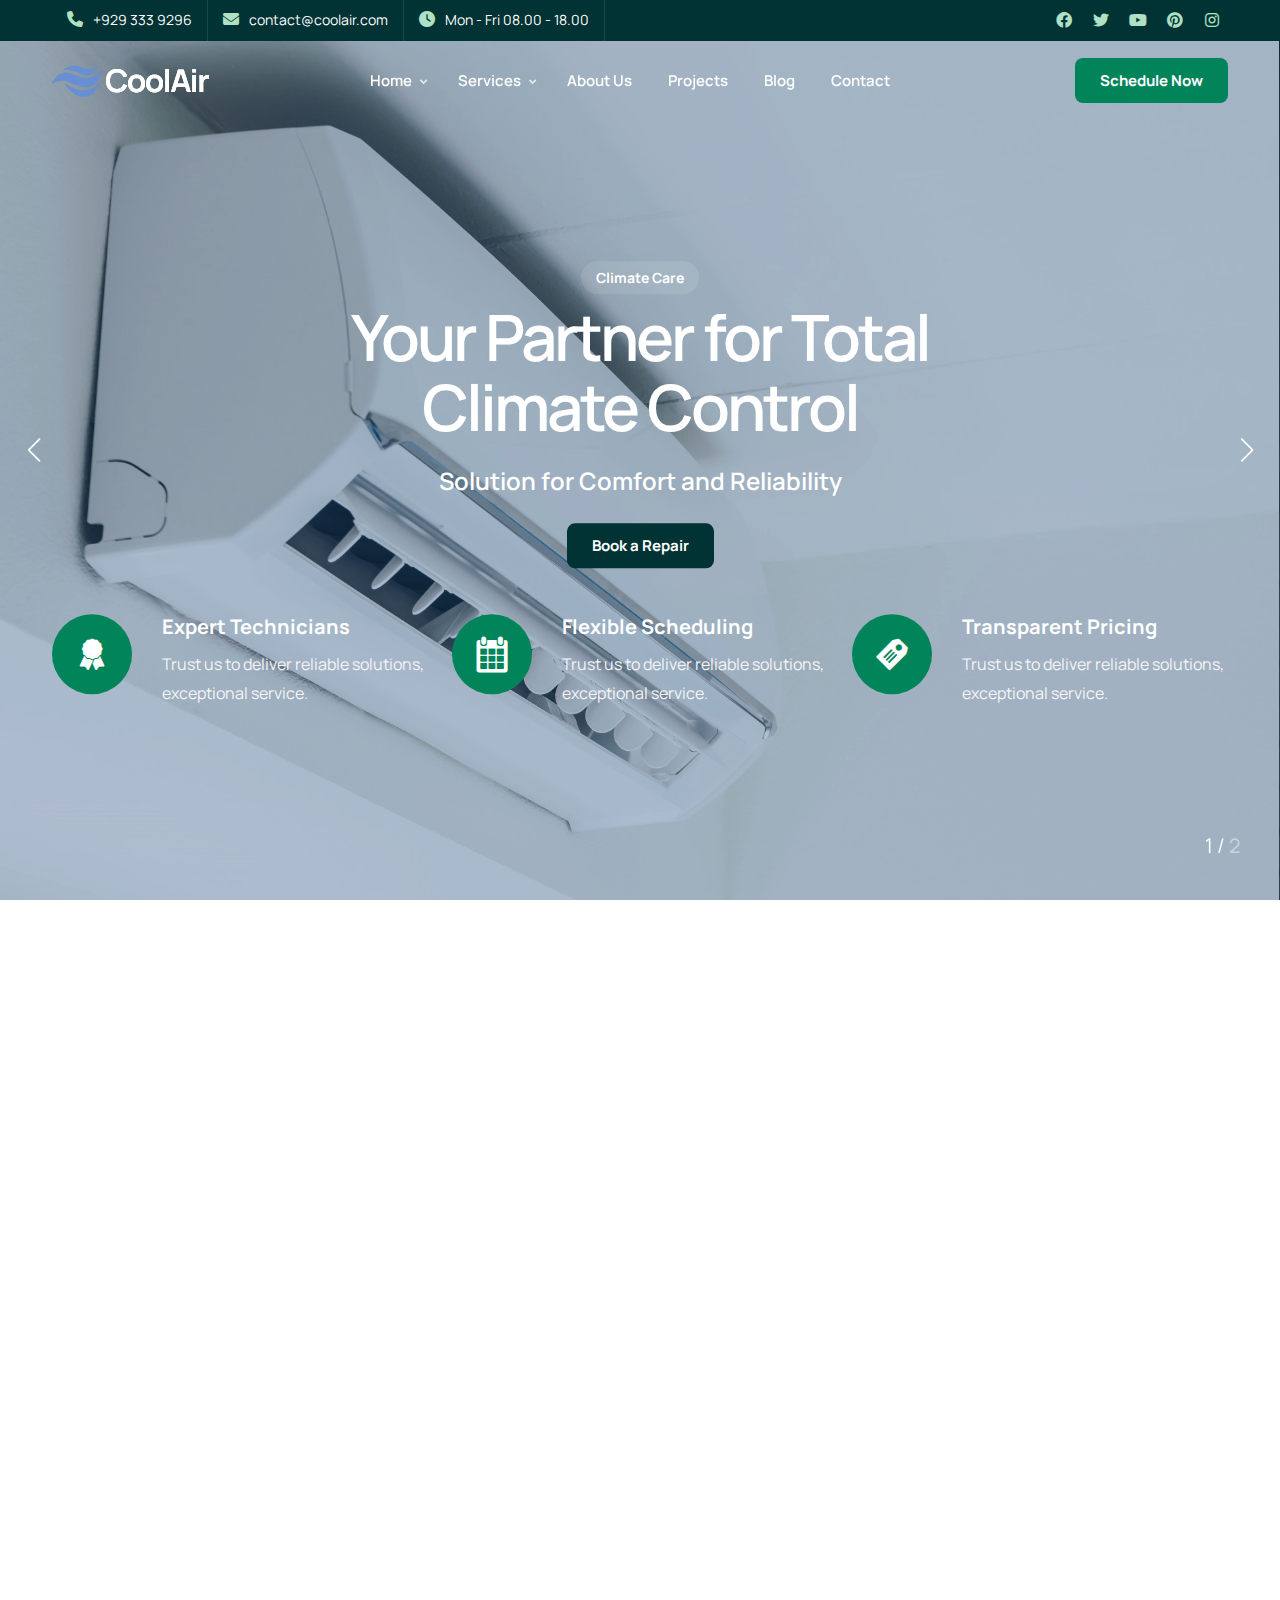
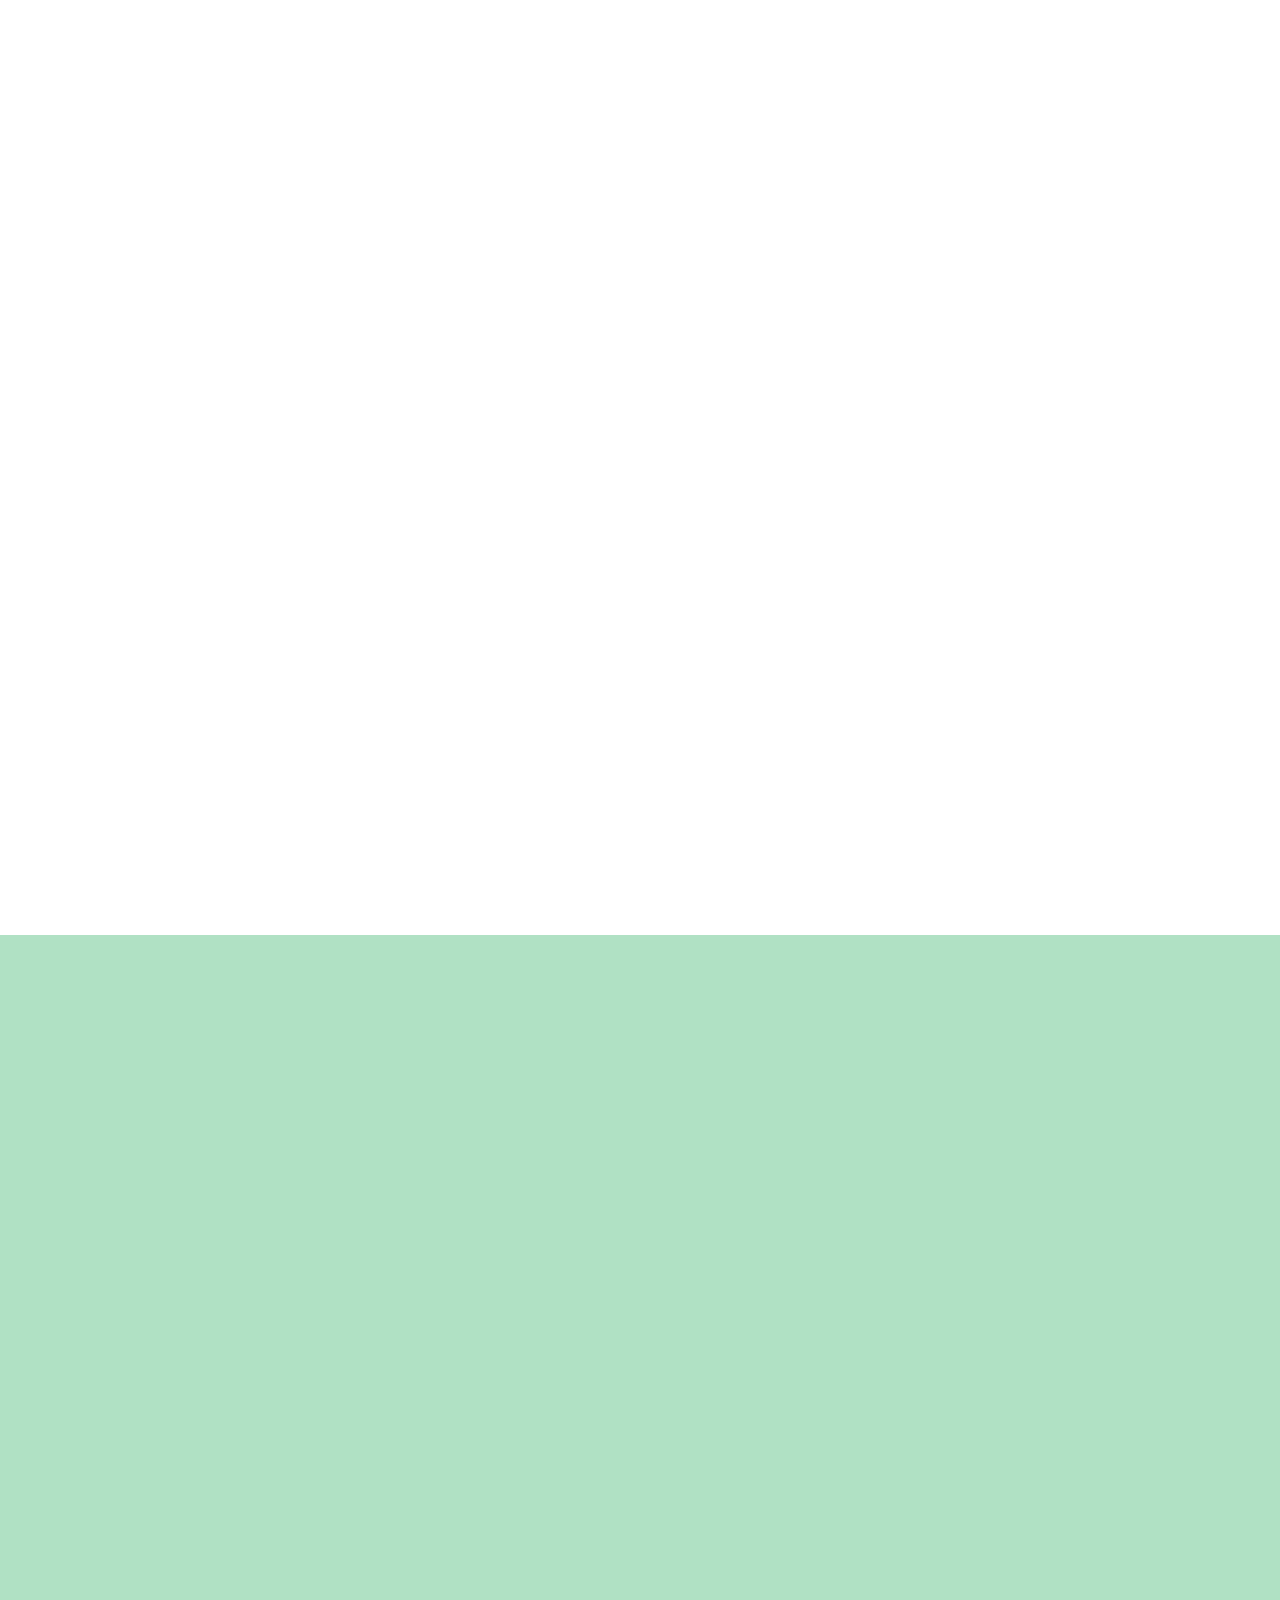
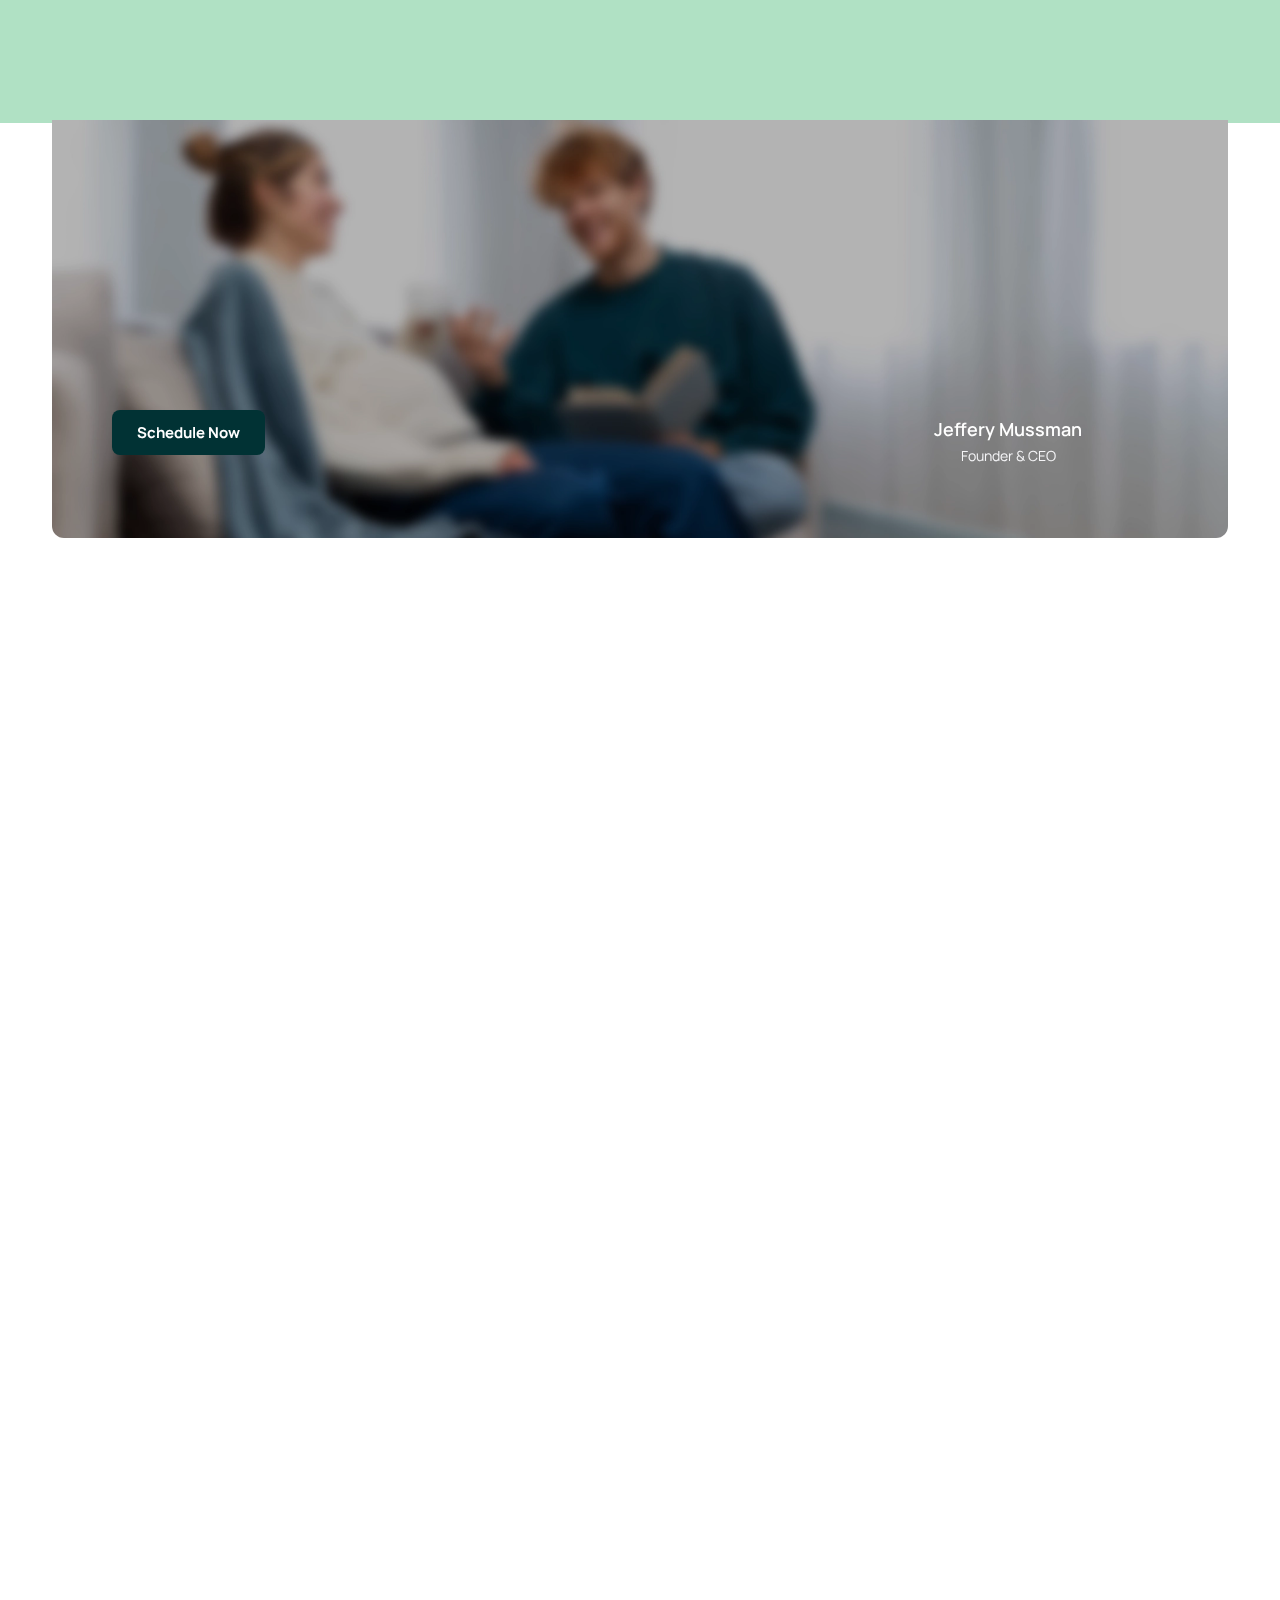
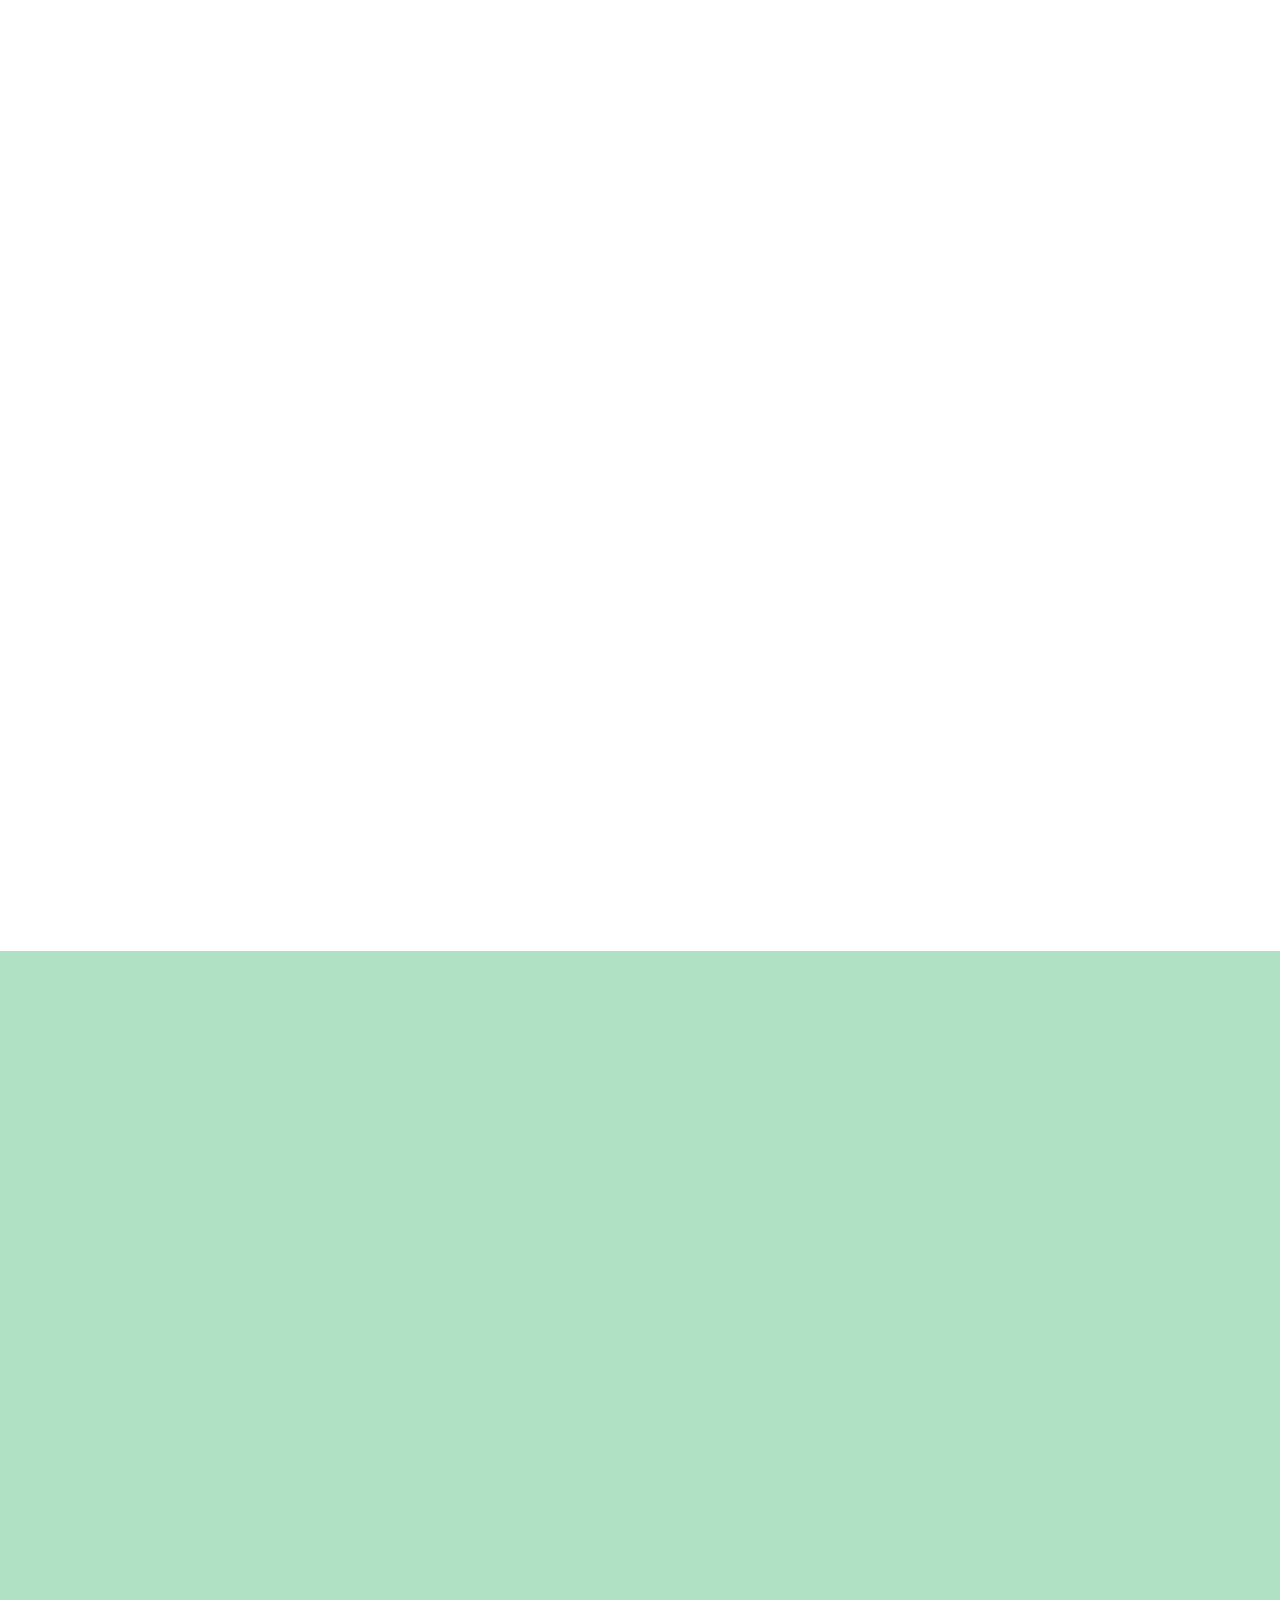
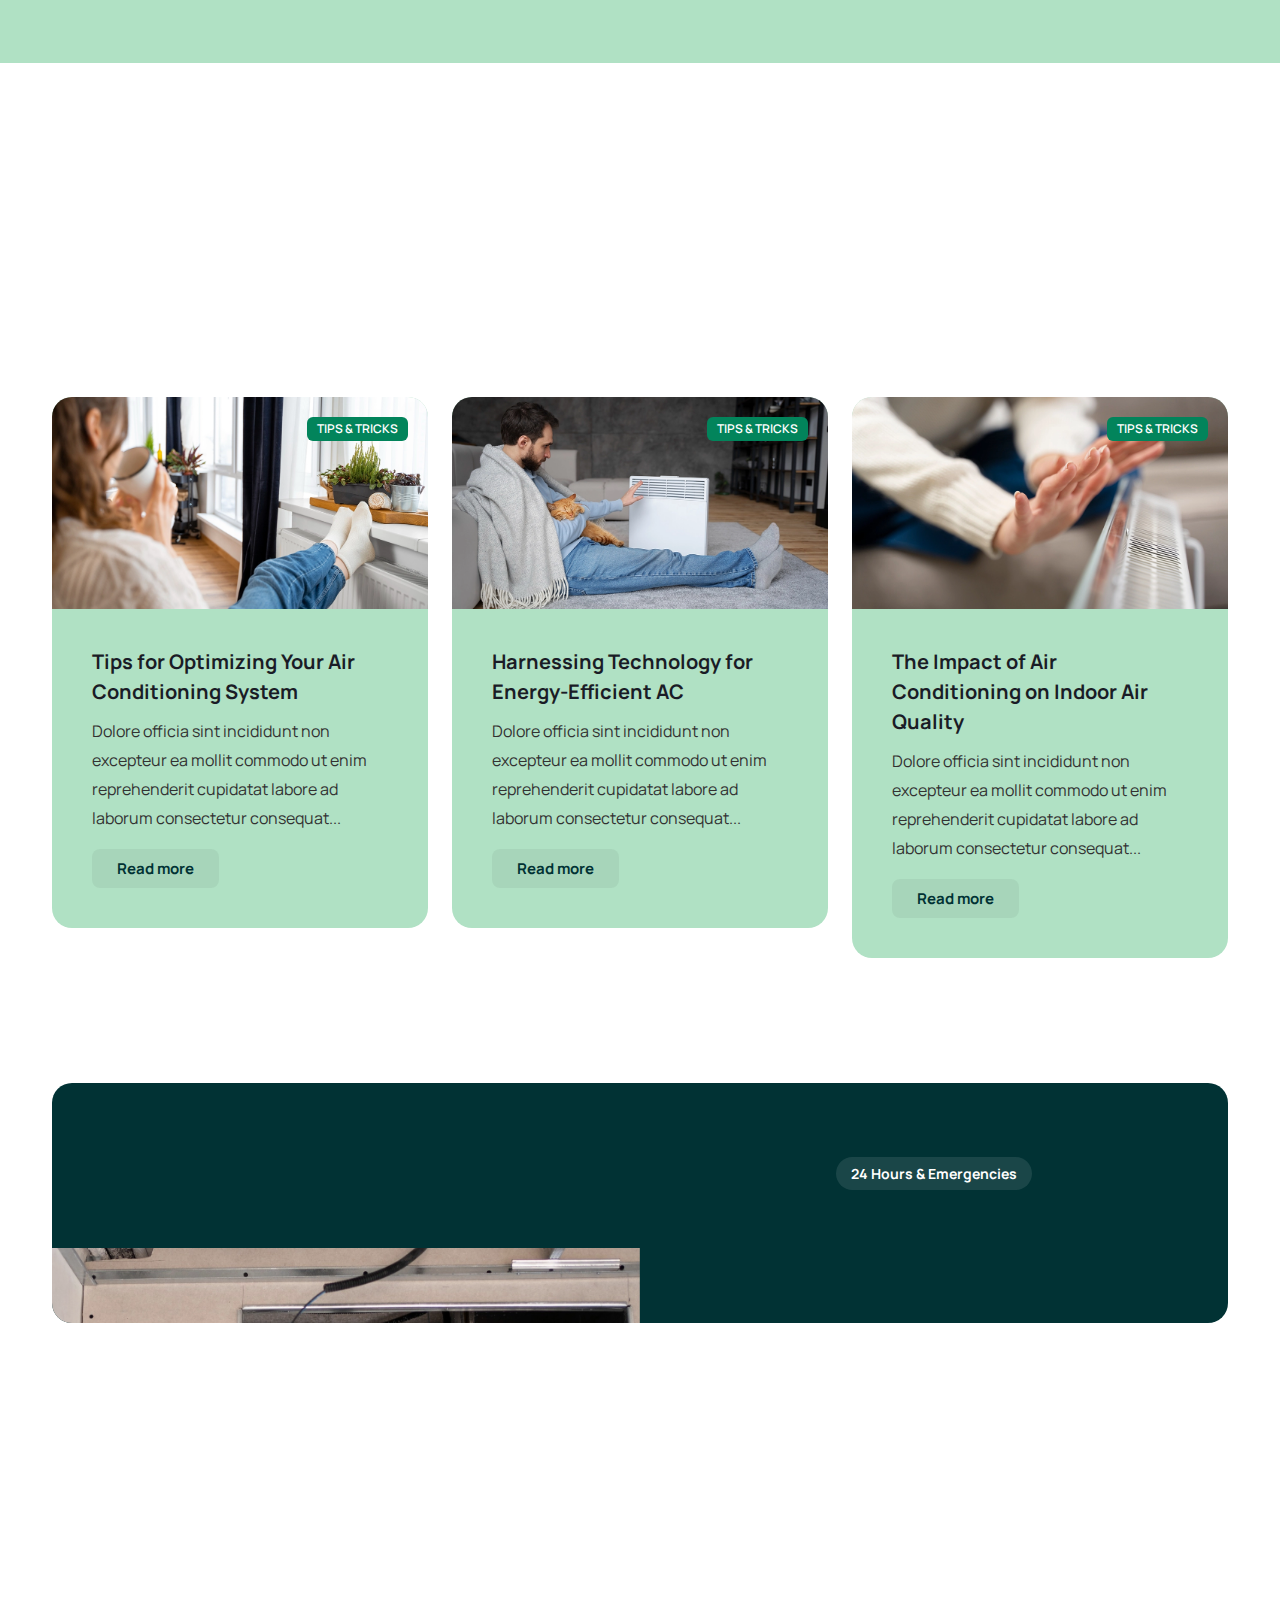
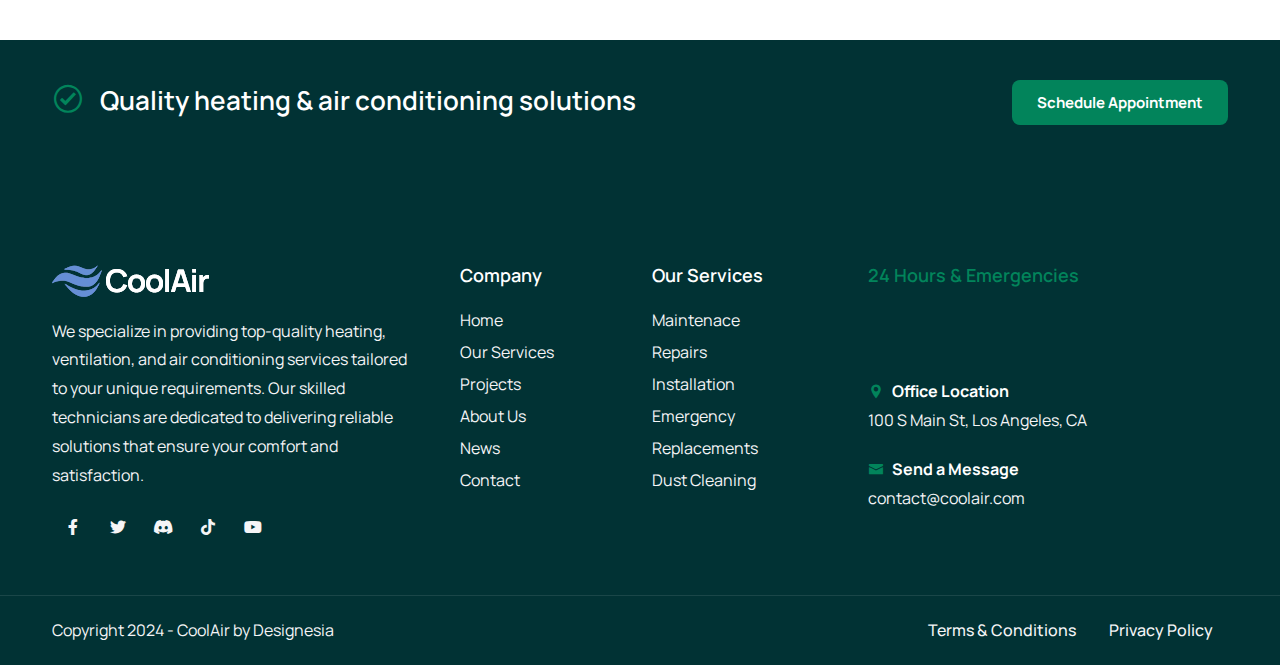
==== App/index.html @ 8ffdbf8f "updated Color-scheme" ====
<!DOCTYPE html>
<html lang="en">

<head>
    <title>CoolAir — Air Conditioner & HVAC Repair Website Template</title>
    <link rel="icon" href="images/icon.png" type="image/gif" sizes="16x16">
    <meta content="text/html;charset=utf-8" http-equiv="Content-Type">
    <meta content="width=device-width, initial-scale=1.0" name="viewport" >
    <meta content="CoolAir — Air Conditioner & HVAC Repair Website Template" name="description" >
    <meta content="" name="keywords" >
    <meta content="" name="author" >
    <!-- CSS Files
    ================================================== -->
    <link href="css/bootstrap.min.css" rel="stylesheet" type="text/css" id="bootstrap">
    <link href="css/plugins.css" rel="stylesheet" type="text/css" >
    <link href="css/swiper.css" rel="stylesheet" type="text/css" >
    <link href="css/style.css" rel="stylesheet" type="text/css" >
    <link href="css/coloring.css" rel="stylesheet" type="text/css" >
    <!-- color scheme -->
    <link id="colors" href="css/colors/scheme-01.css" rel="stylesheet" type="text/css" >

</head>

<body>
    <div id="wrapper">
        <!-- page preloader begin -->
        <div id="de-loader"></div>
        <!-- page preloader close -->

        <!-- header begin -->
        <header class="transparent scroll-light has-topbar">
            <div id="topbar">
                <div class="container">
                    <div class="topbar-left xs-hide">
                        <div class="topbar-widget"><a href="#"><i class="fa fa-phone"></i>+929 333 9296</a></div>
                        <div class="topbar-widget"><a href="#"><i class="fa fa-envelope"></i>contact@coolair.com</a></div>
                        <div class="topbar-widget"><a href="#"><i class="fa fa-clock-o"></i>Mon - Fri 08.00 - 18.00</a></div>
                    </div>
                
                    <div class="topbar-right">
                        <div class="social-icons">
                            <a href="#"><i class="fa-brands fa-facebook fa-lg"></i></a>
                            <a href="#"><i class="fa-brands fa-twitter fa-lg"></i></a>
                            <a href="#"><i class="fa-brands fa-youtube fa-lg"></i></a>
                            <a href="#"><i class="fa-brands fa-pinterest fa-lg"></i></a>
                            <a href="#"><i class="fa-brands fa-instagram fa-lg"></i></a>
                        </div>
                    </div>  
                    <div class="clearfix"></div>
                </div>
            </div>
            <div class="container">
                <div class="row">
                    <div class="col-md-12">
                        <div class="de-flex sm-pt10">
                            <div class="de-flex-col">
                                <!-- logo begin -->
                                <div id="logo">
                                    <a href="index.html">
                                        <img class="logo-main" src="images/logo.webp" alt="" >
                                        <img class="logo-scroll" src="images/logo-black.webp" alt="" >
                                        <img class="logo-mobile" src="images/logo.webp" alt="" >
                                    </a>
                                </div>
                                <!-- logo close -->
                            </div>
                            <div class="de-flex-col header-col-mid">
                                <ul id="mainmenu">
                                    <li><a class="menu-item" href="index.html">Home</a>
                                        <ul>
                                            <li><a class="menu-item" href="index.html">Homepage One</a></li>
                                            <li><a class="menu-item" href="homepage-2.html">Homepage Two</a></li>
                                            <li><a class="menu-item" href="homepage-3.html">Homepage Three</a></li>
                                            <li><a class="menu-item" href="homepage-4.html">Homepage Four</a></li>
                                        </ul>
                                    </li>
                                    <li><a class="menu-item" href="#">Services</a>
                                        <ul>
                                            <li><a class="menu-item" href="installation.html">Installation</a></li>
                                            <li><a class="menu-item" href="repair.html">Repair</a></li>
                                            <li><a class="menu-item" href="maintenance.html">Maintenance</a></li>
                                        </ul>
                                    </li>
                                    <li><a class="menu-item" href="about.html">About Us</a></li>
                                    <li><a class="menu-item" href="projects.html">Projects</a></li>
                                    <li><a class="menu-item" href="blog.html">Blog</a></li>
                                    <li><a class="menu-item" href="contact.html">Contact</a></li>
                                </ul>
                            </div>
                            <div class="de-flex-col">
                                <div class="menu_side_area">          
                                    <a href="contact.html" class="btn-main bg-color-2">Schedule Now</a>
                                    <span id="menu-btn"></span>
                                </div>
                            </div>
                        </div>
                    </div>
                </div>
            </div>
        </header>
        <!-- header close -->
        <!-- content begin -->
        <div class="no-bottom no-top" id="content">

            <div id="top"></div>

            <section class="section-dark text-light no-top no-bottom position-relative overflow-hidden z-1000">
                <div class="v-center">
                    <div class="swiper">
                      <!-- Additional required wrapper -->
                      <div class="swiper-wrapper">
                        <!-- Slides -->
                        <div class="swiper-slide">
                            <div class="swiper-inner" data-bgimage="url(images/slider/1.webp)">
                                <div class="sw-caption">
                                    <div class="container">
                                        <div class="row gx-5 align-items-center">

                                            <div class="spacer-double"></div>

                                            <div class="col-lg-8 offset-lg-2 text-center">     
                                                <div class="spacer-single"></div>
                                                <div class="sw-text-wrapper">
                                                    <div class="subtitle s2 mb-2">Climate Care</div>
                                                    <h2 class="slider-title mb-3">Your Partner for Total Climate Control</h2>
                                                    <h3 class="slider-teaser mb-3">Solution for Comfort and Reliability</h3>
                                                    <div class="spacer-10"></div>
                                                    <a class="btn-main mb10 mb-3" href="contact.html">Book a Repair</a>
                                                </div>
                                            </div>

                                            <div class="spacer-single"></div>
                                        </div>

                                        <div class="row g-4 slider-extra sm-hide">
                                            <div class="col-lg-4 col-md-6 mb-sm-30">
                                                <div class="f-box f-icon-left f-icon-rounded">
                                                    <i class="bg-color-2 text-white icofont-badge circle"></i>
                                                    <div class="fb-text">
                                                        <h4>Expert Technicians</h4>
                                                        <p>Trust us to deliver reliable solutions, exceptional service.</p>
                                                    </div>
                                                </div>
                                            </div>
                                            
                                            <div class="col-lg-4 col-md-6 mb-sm-30">
                                                <div class="f-box f-icon-left f-icon-rounded">
                                                    <i class="bg-color-2 text-white icofont-ui-calendar circle"></i>
                                                    <div class="fb-text">
                                                        <h4>Flexible Scheduling</h4>
                                                        <p>Trust us to deliver reliable solutions, exceptional service.</p>
                                                    </div>
                                                </div>
                                            </div>
                                            
                                            <div class="col-lg-4 col-md-6 mb-sm-30">
                                                <div class="f-box f-icon-left f-icon-rounded">
                                                    <i class="bg-color-2 text-white icofont-price circle"></i>
                                                    <div class="fb-text">
                                                        <h4>Transparent Pricing</h4>
                                                        <p>Trust us to deliver reliable solutions, exceptional service.</p>
                                                    </div>
                                                </div>
                                            </div>
                                        </div>
                                    </div>
                                </div>
                                <div class="sw-overlay"></div>
                            </div>
                        </div>
                        <!-- Slides -->

                        <!-- Slides -->
                        <div class="swiper-slide">
                            <div class="swiper-inner" data-bgimage="url(images/slider/2.webp)">
                                <div class="sw-caption">
                                    <div class="container">
                                        <div class="row gx-5 align-items-center">

                                            <div class="spacer-double"></div>

                                            <div class="col-lg-8 offset-lg-2 text-center">     
                                                <div class="spacer-single"></div>
                                                <div class="sw-text-wrapper">
                                                    <div class="subtitle s2 mb-2">Pure Comfort</div>
                                                    <h2 class="slider-title mb-3">Making Every Season Feel Just Right</h2>
                                                    <h3 class="slider-teaser mb-3">Solution for Comfort and Reliability</h3>
                                                    <div class="spacer-10"></div>
                                                    <a class="btn-main mb10 mb-3" href="contact.html">Book a Repair</a>
                                                </div>
                                            </div>

                                            <div class="spacer-single"></div>
                                        </div>

                                        <div class="row g-4 slider-extra sm-hide">
                                            <div class="col-lg-4 col-md-6 mb-sm-30">
                                                <div class="f-box f-icon-left f-icon-rounded">
                                                    <i class="bg-color-2 text-white icofont-badge circle"></i>
                                                    <div class="fb-text">
                                                        <h4>Expert Technicians</h4>
                                                        <p>Trust us to deliver reliable solutions, exceptional service.</p>
                                                    </div>
                                                </div>
                                            </div>
                                            
                                            <div class="col-lg-4 col-md-6 mb-sm-30">
                                                <div class="f-box f-icon-left f-icon-rounded">
                                                    <i class="bg-color-2 text-white icofont-ui-calendar circle"></i>
                                                    <div class="fb-text">
                                                        <h4>Flexible Scheduling</h4>
                                                        <p>Trust us to deliver reliable solutions, exceptional service.</p>
                                                    </div>
                                                </div>
                                            </div>
                                            
                                            <div class="col-lg-4 col-md-6 mb-sm-30">
                                                <div class="f-box f-icon-left f-icon-rounded">
                                                    <i class="bg-color-2 text-white icofont-price circle"></i>
                                                    <div class="fb-text">
                                                        <h4>Transparent Pricing</h4>
                                                        <p>Trust us to deliver reliable solutions, exceptional service.</p>
                                                    </div>
                                                </div>
                                            </div>
                                        </div>

                                    </div>
                                </div>
                                <div class="sw-overlay s2"></div>
                            </div>
                        </div>
                        <!-- Slides -->
                        

                      </div>
                      <!-- If we need pagination -->
                      <div class="swiper-pagination"></div>

                      <!-- If we need navigation buttons -->
                      <div class="swiper-button-prev"></div>
                      <div class="swiper-button-next"></div>

                      <!-- If we need scrollbar -->
                      <div class="swiper-scrollbar"></div>
                    </div>
                </div>
            </section>

            <section class="pt50">
                <div class="container">
                    <div class="row align-items-center">
                        <div class="col-lg-6">
                            <img src="images/misc/handy-man.webp" class="img-fluid wow scaleIn" alt="">
                        </div>
                        <div class="col-lg-5 offset-lg-1">
                            <div class="subtitle wow fadeInUp mb-3">Welcome</div>
                            <h2 class="wow fadeInUp">Air Conditioning and Heating Specialists</h2>
                            <p class="wow fadeInUp">Eu cupidatat sit dolore enim consequat veniam adipisicing et quis ut in eiusmod consectetur dolore qui aliqua sunt culpa ad qui mollit et irure nisi laborum commodo minim commodo occaecat ut sint dolor mollit culpa excepteur magna pariatur.</p>
                            <div class="spacer-10"></div>
                            <a class="btn-main wow fadeInUp" href="about.html">About Company</a>
                        </div>
                    </div>

                    <div class="spacer-double"></div>

                    <div class="row gx-5">
                        <div class="col-lg-2 col-6">
                            <img src="images/awards/1.webp" class="p-2 img-fluid wow scaleIn" data-wow-delay=".0s" alt="">
                        </div>

                        <div class="col-lg-2 col-6">
                            <img src="images/awards/2.webp" class="p-2 img-fluid wow scaleIn" data-wow-delay=".2s" alt="">
                        </div>

                        <div class="col-lg-2 col-6">
                            <img src="images/awards/3.webp" class="p-2 img-fluid wow scaleIn" data-wow-delay=".4s" alt="">
                        </div>

                        <div class="col-lg-2 col-6">
                            <img src="images/awards/4.webp" class="p-2 img-fluid wow scaleIn" data-wow-delay=".6s" alt="">
                        </div>

                        <div class="col-lg-2 col-6">
                            <img src="images/awards/5.webp" class="p-2 img-fluid wow scaleIn" data-wow-delay=".8s" alt="">
                        </div>

                        <div class="col-lg-2 col-6">
                            <img src="images/awards/6.webp" class="p-2 img-fluid wow scaleIn" data-wow-delay="1s" alt="">
                        </div>
                    </div>
                </div>
            </section>

            <section class="no-top">
                <div class="container">
                    <div class="row g-4">
                        <div class="row">
                            <div class="col-lg-6 offset-lg-3 text-center">
                                <div class="subtitle bg-color-3 wow fadeInUp mb-3">Complete Solutions</div>
                                <h2 class="wow fadeInUp" data-wow-delay=".2s">Our Services</h2>
                                <p class="lead wow fadeInUp">Qui culpa qui consequat officia cillum quis irure aliquip ut dolore sit eu culpa ut irure nisi occaecat dolore adipisicing do pariatur.</p>
                            </div>
                        </div>
                        
                        <div class="col-lg-4 col-md-6 wow fadeInRight" data-wow-delay="0s">
                            <div class="rounded-20px overflow-hidden">
                                <div class="relative">
                                    <img src="images/svg/air-conditioner-svgrepo-com.svg" class="w-70px mb20 top-30px start-30px p-2 bg-color-3 rounded-10px absolute" alt="">
                                    <img src="images/misc/services-1.webp" class="img-fluid" alt="">
                                </div>
                                <div class="padding40 bg-color-3">
                                    <h4>Installation</h4>
                                    <p class="no-bottom">Trust us to deliver reliable solutions, exceptional service, and peace of mind for all your HVAC needs. </p>
                                    <div class="spacer-20"></div>
                                    <a class="btn-main btn-light-trans" href="installation.html">Read more</a>
                                </div>
                            </div>
                        </div>

                        <div class="col-lg-4 col-md-6 wow fadeInRight" data-wow-delay=".2s">
                            <div class="rounded-20px overflow-hidden">
                                <div class="relative">
                                    <img src="images/svg/wrench-line-svgrepo-com.svg" class="w-70px mb20 top-30px start-30px p-2 bg-color-2 rounded-10px absolute" alt="">
                                    <img src="images/misc/services-2.webp" class="img-fluid" alt="">
                                </div>
                                <div class="padding40 bg-color-2 text-light">                                
                                    <h4>Repair</h4>
                                    <p class="no-bottom">Trust us to deliver reliable solutions, exceptional service, and peace of mind for all your HVAC needs. </p>
                                    <div class="spacer-20"></div>
                                    <a class="btn-main btn-dark-trans" href="repair.html">Read more</a>
                                </div>
                            </div>
                        </div>

                        <div class="col-lg-4 col-md-6 wow fadeInRight" data-wow-delay=".4s">
                            <div class="rounded-20px overflow-hidden">
                                <div class="relative">
                                    <img src="images/svg/completed-order-svgrepo-com.svg" class="w-70px mb20 top-30px start-30px p-2 bg-color rounded-10px absolute" alt="">
                                    <img src="images/misc/services-3.webp" class="img-fluid" alt="">
                                </div>
                                <div class="padding40 bg-color text-light">                                
                                    <h4>Maintenance</h4>
                                    <p class="no-bottom">Trust us to deliver reliable solutions, exceptional service, and peace of mind for all your HVAC needs. </p>
                                    <div class="spacer-20"></div>
                                    <a class="btn-main btn-dark-trans" href="maintenance.html">Read more</a>
                                </div>
                            </div>
                            
                        </div>

                    </div>
                </div>
            </section>

            <section class="bg-color-3">
                <div class="container">
                    <div class="row">
                        <div class="col-lg-6 offset-lg-3 text-center">
                            <div class="subtitle bg-color-2 text-white wow fadeInUp mb-3">Top 6 Reasons</div>
                            <h2 class="wow fadeInUp" data-wow-delay=".2s">Why Choose Us</h2>
                            <p class="lead wow fadeInUp">Qui culpa qui consequat officia cillum quis irure aliquip ut dolore sit eu culpa ut irure nisi occaecat dolore adipisicing do pariatur.</p>
                            <div class="spacer-single"></div>
                        </div>
                    </div>
                    <div class="row g-4">
                        <div class="col-lg-4 col-md-6 wow fadeInUp" data-wow-delay=".0s">
                            <div>
                                <i class="bg-color text-light fs-48 p-2 absolute id-color icon_check rounded-10px"></i>
                                <div class="pl-80">
                                    <h4>Expert Technicians</h4>
                                    <p class="mb-0">Trust us to deliver reliable solutions and exceptional service, and peace of mind for your HVAC needs.</p>
                                </div>
                            </div>
                        </div>
                        
                        <div class="col-lg-4 col-md-6 wow fadeInUp" data-wow-delay=".2s">
                            <div>
                                <i class="bg-color text-light fs-48 p-2 absolute id-color icon_check rounded-10px"></i>
                                <div class="pl-80">
                                    <h4>Flexible Scheduling</h4>
                                    <p class="mb-0">Trust us to deliver reliable solutions and exceptional service, and peace of mind for your HVAC needs.</p>
                                </div>
                            </div>
                        </div>
                        
                        <div class="col-lg-4 col-md-6 wow fadeInUp" data-wow-delay=".4s">
                            <div>
                                <i class="bg-color text-light fs-48 p-2 absolute id-color icon_check rounded-10px"></i>
                                <div class="pl-80">
                                    <h4>Transparent Pricing</h4>
                                    <p class="mb-0">Trust us to deliver reliable solutions and exceptional service, and peace of mind for your HVAC needs.</p>
                                </div>
                            </div>
                        </div>
                        
                        <div class="col-lg-4 col-md-6 wow fadeInUp" data-wow-delay=".6s">
                            <div>
                                <i class="bg-color-2 text-light fs-48 p-2 absolute id-color icon_check rounded-10px"></i>
                                <div class="pl-80">
                                    <h4>Quality Parts</h4>
                                    <p class="mb-0">Trust us to deliver reliable solutions and exceptional service, and peace of mind for your HVAC needs.</p>
                                </div>
                            </div>
                        </div>
                        
                        <div class="col-lg-4 col-md-6 wow fadeInUp" data-wow-delay=".8s">
                            <div>
                                <i class="bg-color-2 text-light fs-48 p-2 absolute id-color icon_check rounded-10px"></i>
                                <div class="pl-80">
                                    <h4>Emergency Services</h4>
                                    <p class="mb-0">Trust us to deliver reliable solutions and exceptional service, and peace of mind for your HVAC needs.</p>
                                </div>
                            </div>
                        </div>
                        
                        <div class="col-lg-4 col-md-6 wow fadeInUp" data-wow-delay="1s">
                            <div>
                                <i class="bg-color-2 text-light fs-48 p-2 absolute id-color icon_check rounded-10px"></i>
                                <div class="pl-80">
                                    <h4>Satisfaction Guarantee</h4>
                                    <p class="mb-0">Trust us to deliver reliable solutions and exceptional service, and peace of mind for your HVAC needs.</p>
                                </div>
                            </div>
                        </div>

                        <div class="spacer-double"></div>
                    </div>
                </div>
            </section>

            <section class="no-top mt-100">
                <div class="container">
                    <div class="row">
                        <div class="col-lg-12">
                            <div class="padding60 rounded-1 sm-padding40 overflow-hidden position-relative jarallax text-light">
                                <img src="images/background/9.webp" class="jarallax-img" alt="">
                                <div class="row align-items-center g-4 gx-5 relative z-index-1000">
                                    <div class="col-lg-8">
                                        <div class="subtitle s2 wow fadeInUp mb-3">HVAC Specialist</div>
                                        <h2 class="mb20 wow fadeInUp" data-wow-delay=".2s">We are CoolAir, specialize in providing top-notch heating, ventilation, and air conditioning services tailored to your unique needs.</h2>
                                        <a class="btn-main" href="contact.html">Schedule Now</a>
                                    </div>
                                    <div class="col-lg-4 text-center">
                                        <img src="images/team/1.webp" class="img-fluid rounded-10px wow scaleIn" alt="">
                                        <h5 class="mt-3 mb-0">Jeffery Mussman</h5>
                                        <p class="small mb-2">Founder &amp;  CEO</p>
                                    </div>
                                </div>
                            </div>
                        </div>
                    </div>
                </div>
            </section> 

            <section class="no-top">
                <div class="container">
                    <div class="row">
                        <div class="col-lg-6 offset-lg-3 text-center">
                            <div class="subtitle wow fadeInUp mb-3">Services Process</div>
                            <h2 class="wow fadeInUp" data-wow-delay=".2s">How It Works</h2>
                            <p class="lead wow fadeInUp">Qui culpa qui consequat officia cillum quis irure aliquip ut dolore sit eu culpa ut irure nisi occaecat dolore adipisicing do pariatur.</p>
                            <div class="spacer-single"></div>
                        </div>
                    </div>
                    <div class="col-lg-12">
                        <div class="row g-4 arrow-divider">
                            <div class="col-lg-3 col-6 wow fadeInRight" data-wow-delay=".2s">
                                <div class="de-step-s1 text-light">
                                    <div class="d-number wow fadeInRight" data-wow-delay=".2s">Step 1</div>
                                    <h4>Consultation</h4>
                                </div>
                            </div>
                            <div class="col-lg-3 col-6 wow fadeInRight" data-wow-delay=".6s">
                                <div class="de-step-s1 text-light">
                                    <div class="d-number wow fadeInRight" data-wow-delay=".6s">Step 3</div>
                                    <h4>Agreement</h4>
                                </div>
                            </div>
                            <div class="col-lg-3 col-6 wow fadeInRight" data-wow-delay=".8s">
                                <div class="de-step-s1 text-light">
                                    <div class="d-number wow fadeInRight" data-wow-delay=".8s">Step 3</div>
                                    <h4>Execution</h4>
                                </div>
                            </div>
                            <div class="col-lg-3 col-6 wow fadeInRight" data-wow-delay="1s">
                                <div class="de-step-s1 text-light">
                                    <div class="d-number wow fadeInRight" data-wow-delay="1s">Step 4</div>
                                    <h4>Quality Check</h4>
                                </div>
                            </div>
                        </div>
                    </div>
                </div>
            </section>

            <section class="no-top">
                <div class="container">
                    <div class="row  gx-5 align-items-center">
                        <div class="col-lg-6">
                            <div class="subtitle wow fadeInUp mb-3">Our Specialize</div>
                            <h2 class="wow fadeInUp" data-wow-delay=".2s">From Chilling Challenges to Heating Solutions</h2>
                            <p class="wow fadeInUp">Welcome to CoolAir, your trusted partner for all your HVAC needs. With years of industry experience and a commitment to excellence, we specialize in providing top-quality heating, ventilation, and air conditioning services tailored to your unique requirements. From installation and repair to maintenance and upgrades, our skilled technicians are dedicated to delivering reliable solutions that ensure your comfort and satisfaction.</p>
                        </div>

                        <div class="col-lg-6">
                            <div class="row g-4">
                                <div class="col-6">
                                    <img src="images/misc/9.webp" class="img-fluid rounded-10 mb-4 wow scaleIn" alt="">
                                    <div class="col-12 text-center">
                                        <div class="bg-color text-light px-4 pt30 pb10 rounded-10 wow fadeInLeft">
                                            <div class="de_count">
                                                <h3><span class="timer" data-to="850" data-speed="3000"></span>+</h3>
                                                <h4>Projects Completed</h4>
                                            </div>
                                        </div>
                                    </div>
                                </div>
                                <div class="col-6">
                                    <div class="spacer-double sm-hide"></div>
                                    <div class="col-12 text-center">
                                        <div class="bg-color-3 px-4 pt30 pb10 rounded-10 wow fadeInRight">
                                            <div class="de_count">
                                                <h3><span class="timer" data-to="99" data-speed="3000"></span>%</h3>
                                                <h4>Customer Satisfication</h4>
                                            </div>
                                        </div>
                                    </div>
                                    <img src="images/misc/8.webp" class="img-fluid rounded-10 mt-4 wow scaleIn" alt="">
                                </div>
                            </div>
                        </div>
                        
                    </div>
                </div>
            </section>

            <section class="no-top text-center">
                <div class="container">
                    <div class="row">
                        <div class="col-lg-6 offset-lg-3 text-center">
                            <div class="subtitle wow fadeInUp mb-3">Testimonials</div>
                            <h2 class="wow fadeInUp" data-wow-delay=".2s">Our Happy Customers</h2>
                            <p class="lead wow fadeInUp">Qui culpa qui consequat officia cillum quis irure aliquip ut dolore sit eu culpa ut irure nisi occaecat dolore adipisicing do pariatur.</p>
                            <div class="spacer-single"></div>
                        </div>
                    </div>
                </div>
                <div class="container-fluid">
                    <div class="row">
                        <div class="owl-carousel owl-theme wow fadeInUp" id="testimonial-carousel">
                            <div class="item">
                                <div class="de_testi s2">
                                    <blockquote>
                                        <i class="icofont-quote-left absolute start-30px top-30px id-color-2"></i>
                                        <div class="de_testi_by">
                                            <img class="bg-white p-2 circle" alt="" src="images/testimonial/1.jpg"> <div>Michael S.<span>developer</span></div>
                                        </div>
                                        <p>"Their technicians are always prompt, professional, and knowledgeable. From regular maintenance to emergency repairs, they've got us covered. Highly recommend!""
                                        </p>
                                        <div class="de-rating-ext">
                                            <span class="d-stars">
                                                <i class="fa fa-star"></i>
                                                <i class="fa fa-star"></i>
                                                <i class="fa fa-star"></i>
                                                <i class="fa fa-star"></i>
                                                <i class="fa fa-star"></i>
                                            </span>
                                        </div>
                                    </blockquote>
                                </div>
                            </div>
                            <div class="item">
                                <div class="de_testi s2">
                                    <blockquote>
                                        <i class="icofont-quote-left absolute start-30px top-30px id-color-2"></i>
                                        <div class="de_testi_by">
                                            <img class="bg-white p-2 circle" alt="" src="images/testimonial/2.jpg"> <div>Robert L.<span>developer</span></div>
                                        </div>
                                        <p>"They responded promptly and had a technician at my door in no time. Within a few hours, my AC was back up and running smoothly. I'm incredibly grateful for their quick response and expert repair work."</p>
                                        <div class="de-rating-ext">
                                            <span class="d-stars">
                                                <i class="fa fa-star"></i>
                                                <i class="fa fa-star"></i>
                                                <i class="fa fa-star"></i>
                                                <i class="fa fa-star"></i>
                                                <i class="fa fa-star"></i>
                                            </span>
                                        </div>
                                    </blockquote>
                                </div>
                            </div>
                            <div class="item">
                                <div class="de_testi s2">
                                    <blockquote>
                                        <i class="icofont-quote-left absolute start-30px top-30px id-color-2"></i>
                                        <div class="de_testi_by">
                                            <img class="bg-white p-2 circle" alt="" src="images/testimonial/3.jpg"> <div>Jake M.<span>developer</span></div>
                                        </div>
                                        <p>"Their commitment to customer satisfaction is unmatched. Whether it's a routine maintenance visit or a complex repair job, I know I can count on them to deliver exceptional service every time. "</p>
                                        <div class="de-rating-ext">
                                            <span class="d-stars">
                                                <i class="fa fa-star"></i>
                                                <i class="fa fa-star"></i>
                                                <i class="fa fa-star"></i>
                                                <i class="fa fa-star"></i>
                                                <i class="fa fa-star"></i>
                                            </span>
                                        </div>
                                    </blockquote>
                                </div>
                            </div>
                            <div class="item">
                                <div class="de_testi s2">
                                    <blockquote>
                                        <i class="icofont-quote-left absolute start-30px top-30px id-color-2"></i>
                                        <div class="de_testi_by">
                                            <img class="bg-white p-2 circle" alt="" src="images/testimonial/4.jpg"> <div>Alex P.<span>developer</span></div>
                                        </div>
                                        <p>"From the initial consultation to the final installation, their team demonstrated professionalism, expertise, and a commitment to excellence. Our new HVAC system is performing flawlessly."</p>
                                        <div class="de-rating-ext">
                                            <span class="d-stars">
                                                <i class="fa fa-star"></i>
                                                <i class="fa fa-star"></i>
                                                <i class="fa fa-star"></i>
                                                <i class="fa fa-star"></i>
                                                <i class="fa fa-star"></i>
                                            </span>
                                        </div>
                                    </blockquote>
                                </div>
                            </div>
                            <div class="item">
                                <div class="de_testi s2">
                                    <blockquote>
                                        <i class="icofont-quote-left absolute start-30px top-30px id-color-2"></i>
                                        <div class="de_testi_by">
                                            <img class="bg-white p-2 circle" alt="" src="images/testimonial/5.jpg"> <div>Carlos R.<span>developer</span></div>
                                        </div>
                                        <p>"Their technicians quickly diagnosed the problem and recommended a cost-effective solution. Thanks to their expertise and efficient repair work, our home is now consistently comfortable."</p>
                                        <div class="de-rating-ext">
                                            <span class="d-stars">
                                                <i class="fa fa-star"></i>
                                                <i class="fa fa-star"></i>
                                                <i class="fa fa-star"></i>
                                                <i class="fa fa-star"></i>
                                                <i class="fa fa-star"></i>
                                            </span>
                                        </div>
                                    </blockquote>
                                </div>
                            </div>
                            <div class="item">
                                <div class="de_testi s2">
                                    <blockquote>
                                        <i class="icofont-quote-left absolute start-30px top-30px id-color-2"></i>
                                        <div class="de_testi_by">
                                            <img class="bg-white p-2 circle" alt="" src="images/testimonial/6.jpg"> <div>Edward B.<span>developer</span></div>
                                        </div>
                                        <p>"Their attention to detail, dedication to customer satisfaction, and commitment to quality set them apart from the competition. Trust it whether it's a routine maintenance visit or a complex repair job."</p>
                                        <div class="de-rating-ext">
                                            <span class="d-stars">
                                                <i class="fa fa-star"></i>
                                                <i class="fa fa-star"></i>
                                                <i class="fa fa-star"></i>
                                                <i class="fa fa-star"></i>
                                                <i class="fa fa-star"></i>
                                            </span>
                                        </div>
                                    </blockquote>
                                </div>
                            </div>
                            <div class="item">
                                <div class="de_testi s2">
                                    <blockquote>
                                        <i class="icofont-quote-left absolute start-30px top-30px id-color-2"></i>
                                        <div class="de_testi_by">
                                            <img class="bg-white p-2 circle" alt="" src="images/testimonial/7.jpg"> <div>Daniel H.<span>developer</span></div>
                                        </div>
                                        <p>"From start to finish, their team provided top-notch service, guiding me through the selection process, handling the installation with precision, and ensuring everything was in perfect working order."</p>
                                        <div class="de-rating-ext">
                                            <span class="d-stars">
                                                <i class="fa fa-star"></i>
                                                <i class="fa fa-star"></i>
                                                <i class="fa fa-star"></i>
                                                <i class="fa fa-star"></i>
                                                <i class="fa fa-star"></i>
                                            </span>
                                        </div>
                                    </blockquote>
                                </div>
                            </div>
                            <div class="item">
                                <div class="de_testi s2">
                                    <blockquote>
                                        <i class="icofont-quote-left absolute start-30px top-30px id-color-2"></i>
                                        <div class="de_testi_by">
                                            <img class="bg-white p-2 circle" alt="" src="images/testimonial/8.jpg"> <div>Bryan G.<span>developer</span></div>
                                        </div>
                                        <p>"Their technicians are knowledgeable, courteous, and always go the extra mile to ensure customer satisfaction. Whether it's a routine tune-up or a major repair."</p>
                                        <div class="de-rating-ext">
                                            <span class="d-stars">
                                                <i class="fa fa-star"></i>
                                                <i class="fa fa-star"></i>
                                                <i class="fa fa-star"></i>
                                                <i class="fa fa-star"></i>
                                                <i class="fa fa-star"></i>
                                            </span>
                                        </div>
                                    </blockquote>
                                </div>
                            </div>
                        </div>
                    </div>
                </div>
            </section>

            <section class="bg-color-3">
                <div class="container">
                    <div class="row">
                        <div class="col-lg-6 offset-lg-3 text-center">                            
                            <div class="subtitle bg-color-2 text-light wow fadeInUp mb-3">Do you have</div>
                            <h2 class="wow fadeInUp" data-wow-delay=".2s">Any questions?</h2>
                        </div>
                    </div>

                    <div class="row gx-5 align-items-center">
                        <div class="col-lg-6 mb-sm-20 position-relative">
                            <div class="relative p-4">
                                <div class="absolute start-50px top-50px">
                                    <i class="bg-color text-light  fs-48 p-2  id-color icofont-headphone-alt rounded-10px mb-2 wow scaleIn"></i><br>
                                </div>
                                <img src="images/misc/1.webp" class="img-fluid rounded-20px wow zoomIn" data-wow-delay="0s" alt="">
                            </div>
                        </div>

                        <div class="col-lg-6">
                            <div class="accordion s2 wow fadeInUp">
                                <div class="accordion-section">
                                    <div class="accordion-section-title" data-tab="#accordion-a1">
                                        When should I schedule maintenance?
                                    </div>
                                    <div class="accordion-section-content" id="accordion-a1">
                                        <p>It's recommended to schedule HVAC maintenance at least once a year, ideally before the start of the heating or cooling season. Regular maintenance helps improve efficiency, prevent breakdowns, and prolong the lifespan of your system.</p>
                                    </div>
                                    <div class="accordion-section-title" data-tab="#accordion-a2">
                                        How often should I replace HVAC filters?
                                    </div>
                                    <div class="accordion-section-content" id="accordion-a2">
                                        <p>HVAC filters should typically be replaced every 1 to 3 months, depending on factors such as filter type, indoor air quality, and usage. Clogged or dirty filters can restrict airflow and reduce system efficiency.</p>
                                    </div>                                        
                                    <div class="accordion-section-title" data-tab="#accordion-a3">
                                        Do you use genuine parts for repairs?
                                    </div>
                                    <div class="accordion-section-content" id="accordion-a3">
                                        <p>Yes, we use only high-quality, genuine parts to ensure the best performance and longevity of your device after the repair.</p>
                                    </div>
                                    <div class="accordion-section-title" data-tab="#accordion-a4">
                                        Is there a warranty on your repairs?
                                    </div>
                                    <div class="accordion-section-content" id="accordion-a4">
                                        <p>Absolutely. All our repairs come with a warranty to give you peace of mind. The specific warranty duration may vary depending on the type of repair and the device.</p>
                                    </div>
                                    <div class="accordion-section-title" data-tab="#accordion-a5">
                                        How do I get a quote for my repair?
                                    </div>
                                    <div class="accordion-section-content" id="accordion-a5">
                                        <p>You can get a quote by visiting our website or contacting our customer service. We provide transparent pricing with no hidden fees.</p>
                                    </div>
                                </div>
                            </div>
                        </div>
                    </div>
                </div>
            </section>

            <section>
                <div class="container">
                    <div class="row g-4">
                        <div class="col-lg-6 offset-lg-3 text-center">
                            <div class="subtitle wow fadeInUp mb-3">Latest Post</div>
                            <h2 class="wow fadeInUp" data-wow-delay=".2s">Stay update with us</h2>
                            <p class="lead wow fadeInUp">Qui culpa qui consequat officia cillum quis irure aliquip ut dolore sit eu culpa ut irure nisi occaecat dolore adipisicing do pariatur.</p>
                            <div class="spacer-single"></div>
                        </div>
                    </div>
                    <div class="row g-4">
                        <div class="col-lg-4 col-md-6 mb10">
                            <div class="bloglist rounded-20px">
                                    <div class="post-content">
                                        <div class="post-image">
                                            <div class="d-tagline">
                                                <span>tips &amp; tricks</span>
                                            </div>
                                            <img alt="" src="images/news/1.webp" class="lazy">
                                        </div>
                                        <div class="post-text padding40 pt-2 h-100">
                                            <h4><a href="blog-single.html">Tips for Optimizing Your Air Conditioning System</a></h4>
                                            <p>Dolore officia sint incididunt non excepteur ea mollit commodo ut enim reprehenderit cupidatat labore ad laborum consectetur consequat...</p>
                                            <a class="btn-main btn-light-trans mt-3" href="blog-single.html">Read more</a>
                                        </div>
                                    </div>
                                </div>
                        </div>
                        
                        <div class="col-lg-4 col-md-6 mb10">
                            <div class="bloglist rounded-20px">
                                    <div class="post-content">
                                        <div class="post-image">
                                            <div class="d-tagline">
                                                <span>tips &amp; tricks</span>
                                            </div>
                                            <img alt="" src="images/news/2.webp" class="lazy">
                                        </div>
                                        <div class="post-text padding40 pt-2 h-100">
                                            <h4><a href="blog-single.html">Harnessing Technology for Energy-Efficient AC</a></h4>
                                            <p>Dolore officia sint incididunt non excepteur ea mollit commodo ut enim reprehenderit cupidatat labore ad laborum consectetur consequat...</p>
                                            <a class="btn-main btn-light-trans mt-3" href="blog-single.html">Read more</a>
                                        </div>
                                    </div>
                                </div>
                        </div>
                        
                        <div class="col-lg-4 col-md-6 mb10">
                            <div class="bloglist rounded-20px">
                                    <div class="post-content">
                                        <div class="post-image">
                                            <div class="d-tagline">
                                                <span>tips &amp; tricks</span>
                                            </div>
                                            <img alt="" src="images/news/3.webp" class="lazy">
                                        </div>
                                        <div class="post-text padding40 pt-2 h-100">
                                            <h4><a href="blog-single.html">The Impact of Air Conditioning on Indoor Air Quality</a></h4>
                                            <p>Dolore officia sint incididunt non excepteur ea mollit commodo ut enim reprehenderit cupidatat labore ad laborum consectetur consequat...</p>
                                            <a class="btn-main btn-light-trans mt-3" href="blog-single.html">Read more</a>
                                        </div>
                                    </div>
                                </div>
                        </div>
                    </div>
                </div>
            </section>

            <section class="no-top relative">
                <div class="container">
                    <div class="row">
                        <div class="col-lg-12">
                            <div class="rounded-20px bg-color  overflow-hidden">
                                <div class="row align-items-center g-0">
                                    <div class="col-lg-6">
                                        <div class="h-100 padding60 sm-padding40 overflow-hidden position-relative text-light jarallax">
                                            <div class="spacer-double"></div>
                                            <img src="images/background/3.webp" class="jarallax-img" alt="">
                                            <div class="spacer-double"></div>
                                        </div>
                                    </div>
                                    <div class="col-lg-6 text-center">
                                        <div class="h-100 text-light">
                                            <div class="spacer-double"></div>
                                            <div class="subtitle s2 mb-2">24 Hours &amp; Emergencies</div>
                                            <h2 class="phone mb0 wow fadeInUp" data-wow-delay=".2s"><i class="icofont-phone-circle"></i> +929 333 9296</h2>
                                            <div class="spacer-double"></div>
                                        </div>
                                    </div>
                                </div>
                            </div>
                        </div>
                    </div>
                </div>
            </section>

            <section class="no-top">
                <div class="container">
                    <div class="row g-4">
                        <div class="col-lg-12 text-center wow fadeInUp">
                            <h4 class="wow fadeInUp" data-wow-delay=".2s">Brands we working with</h4>
                        </div>

                        <div class="col-md-12 wow fadeInUp">
                            <div id="owl-logo" class="logo-carousel no-alpha owl-carousel owl-theme">
                                <img src="images/logo/1.webp" class="img-fluid px-4" alt="">
                                <img src="images/logo/2.webp" class="img-fluid px-4" alt="">
                                <img src="images/logo/3.webp" class="img-fluid px-4" alt="">
                                <img src="images/logo/4.webp" class="img-fluid px-4" alt="">
                                <img src="images/logo/5.webp" class="img-fluid px-4" alt="">
                                <img src="images/logo/6.webp" class="img-fluid px-4" alt="">
                            </div>
                        </div>
                    </div>
                </div>
            </section>

            <section class="bg-color text-light pt40 pb40">
                <div class="container">
                    <div class="row g-4 align-items-center">
                        <div class="col-lg-9">
                            <h3 class="mb-1"><i class="icofont-check-circled fs-32 me-3 id-color-2"></i>Quality heating &amp; air conditioning solutions</h3>
                        </div>

                        <div class="col-lg-3 text-lg-end text-start">
                            <a class="btn-main bg-color-2" href="contact.html">Schedule Appointment</a>
                        </div>
                    </div>
                </div>
            </section>

        </div>
        <!-- content close -->
        
        <!-- footer begin -->
        <footer class="section-dark">
            <div class="container">
                <div class="row gx-5">
                    <div class="col-lg-4 col-sm-6">
                        <img src="images/logo.webp" alt="" >
                        <div class="spacer-20"></div>
                        <p>We specialize in providing top-quality heating, ventilation, and air conditioning services tailored to your unique requirements. Our skilled technicians are dedicated to delivering reliable solutions that ensure your comfort and satisfaction.</p>

                        <div class="social-icons mb-sm-30">
                            <a href="#"><i class="fa-brands fa-facebook-f"></i></a>
                            <a href="#"><i class="fa-brands fa-twitter"></i></a>
                            <a href="#"><i class="fa-brands fa-discord"></i></a>
                            <a href="#"><i class="fa-brands fa-tiktok"></i></a>
                            <a href="#"><i class="fa-brands fa-youtube"></i></a>
                        </div>
                    </div>
                    <div class="col-lg-4 col-sm-12 order-lg-1 order-sm-2">
                        <div class="row">
                            <div class="col-lg-6 col-sm-6">
                                <div class="widget">
                                    <h5>Company</h5>
                                    <ul>                                        
                                        <li><a href="#">Home</a></li>
                                        <li><a href="#">Our Services</a></li>
                                        <li><a href="#">Projects</a></li>
                                        <li><a href="#">About Us</a></li>
                                        <li><a href="#">News</a></li>
                                        <li><a href="#">Contact</a></li>
                                    </ul>
                                </div>
                            </div>
                            <div class="col-lg-6 col-sm-6">
                                <div class="widget">
                                    <h5>Our Services</h5>
                                    <ul>
                                        <li><a href="#">Maintenace</a></li>
                                        <li><a href="#">Repairs</a></li>
                                        <li><a href="#">Installation</a></li>
                                        <li><a href="#">Emergency</a></li>
                                        <li><a href="#">Replacements</a></li>
                                        <li><a href="#">Dust Cleaning</a></li>
                                    </ul>
                                </div>
                            </div>
                        </div>
                    </div>
                    <div class="col-lg-4 col-sm-6 order-lg-2 order-sm-1">
                        <div class="widget">
                            <h5 class="id-color-2">24 Hours &amp; Emergencies</h5>
                            <h2 class="jarallax mb0 wow fadeInUp" data-wow-delay=".2s"><i class="icofont-phone-circle id-color-2"></i> +929 333 9296</h2>

                            <div class="spacer-20"></div>

                            <div class="fw-bold text-white"><i class="icofont-location-pin me-2 id-color-2"></i>Office Location</div>
                            100 S Main St, Los Angeles, CA

                            <div class="spacer-20"></div>

                            <div class="fw-bold text-white"><i class="icofont-envelope me-2 id-color-2"></i>Send a Message</div>
                            contact@coolair.com                            
                        </div>
                    </div>
                </div>
            </div>
            <div class="subfooter">
                <div class="container">
                    <div class="row">
                        <div class="col-md-12">
                            <div class="de-flex">
                                <div class="de-flex-col">
                                    Copyright 2024 - CoolAir by Designesia
                                </div>
                                <ul class="menu-simple">
                                    <li><a href="#">Terms &amp; Conditions</a></li>
                                    <li><a href="#">Privacy Policy</a></li>
                                </ul>
                            </div>
                        </div>
                    </div>
                </div>
            </div>
        </footer>
        <!-- footer close -->
    </div>
    
    <!-- Javascript Files
    ================================================== -->
    <script src="js/plugins.js"></script>
    <script src="js/designesia.js"></script>
    <script src="js/swiper.js"></script>
    <script src="js/custom-marquee.js"></script>
    <script src="js/custom-swiper-1.js"></script>

</body>

</html>
---- App/css/plugins.css ----
@charset "UTF-8";
/*!
 * animate.css -http://daneden.me/animate
 * Version - 3.5.1
 * Licensed under the MIT license - http://opensource.org/licenses/MIT
 *
 * Copyright (c) 2016 Daniel Eden
 */
 .animated{-webkit-animation-duration:.8s;animation-duration:.8s;-webkit-animation-fill-mode:both;animation-fill-mode:both}.animated.infinite{-webkit-animation-iteration-count:infinite;animation-iteration-count:infinite}.animated.hinge{-webkit-animation-duration:2s;animation-duration:2s}.animated.flipOutX,.animated.flipOutY,.animated.bounceIn,.animated.bounceOut{-webkit-animation-duration:.75s;animation-duration:.75s}@-webkit-keyframes bounce{from,20%,53%,80%,to{-webkit-animation-timing-function:cubic-bezier(.215,.61,.355,1);animation-timing-function:cubic-bezier(.215,.61,.355,1);-webkit-transform:translate3d(0,0,0);transform:translate3d(0,0,0)}40%,43%{-webkit-animation-timing-function:cubic-bezier(.755,.05,.855,.06);animation-timing-function:cubic-bezier(.755,.05,.855,.06);-webkit-transform:translate3d(0,-30px,0);transform:translate3d(0,-30px,0)}70%{-webkit-animation-timing-function:cubic-bezier(.755,.05,.855,.06);animation-timing-function:cubic-bezier(.755,.05,.855,.06);-webkit-transform:translate3d(0,-15px,0);transform:translate3d(0,-15px,0)}90%{-webkit-transform:translate3d(0,-4px,0);transform:translate3d(0,-4px,0)}}@keyframes bounce{from,20%,53%,80%,to{-webkit-animation-timing-function:cubic-bezier(.215,.61,.355,1);animation-timing-function:cubic-bezier(.215,.61,.355,1);-webkit-transform:translate3d(0,0,0);transform:translate3d(0,0,0)}40%,43%{-webkit-animation-timing-function:cubic-bezier(.755,.05,.855,.06);animation-timing-function:cubic-bezier(.755,.05,.855,.06);-webkit-transform:translate3d(0,-30px,0);transform:translate3d(0,-30px,0)}70%{-webkit-animation-timing-function:cubic-bezier(.755,.05,.855,.06);animation-timing-function:cubic-bezier(.755,.05,.855,.06);-webkit-transform:translate3d(0,-15px,0);transform:translate3d(0,-15px,0)}90%{-webkit-transform:translate3d(0,-4px,0);transform:translate3d(0,-4px,0)}}.bounce{-webkit-animation-name:bounce;animation-name:bounce;-webkit-transform-origin:center bottom;transform-origin:center bottom}@-webkit-keyframes flash{from,50%,to{opacity:1}25%,75%{opacity:0}}@keyframes flash{from,50%,to{opacity:1}25%,75%{opacity:0}}.flash{-webkit-animation-name:flash;animation-name:flash}@-webkit-keyframes pulse{from{-webkit-transform:scale3d(1,1,1);transform:scale3d(1,1,1)}50%{-webkit-transform:scale3d(1.05,1.05,1.05);transform:scale3d(1.05,1.05,1.05)}to{-webkit-transform:scale3d(1,1,1);transform:scale3d(1,1,1)}}@keyframes pulse{from{-webkit-transform:scale3d(1,1,1);transform:scale3d(1,1,1)}50%{-webkit-transform:scale3d(1.05,1.05,1.05);transform:scale3d(1.05,1.05,1.05)}to{-webkit-transform:scale3d(1,1,1);transform:scale3d(1,1,1)}}.pulse{-webkit-animation-name:pulse;animation-name:pulse}@-webkit-keyframes rubberBand{from{-webkit-transform:scale3d(1,1,1);transform:scale3d(1,1,1)}30%{-webkit-transform:scale3d(1.25,.75,1);transform:scale3d(1.25,.75,1)}40%{-webkit-transform:scale3d(.75,1.25,1);transform:scale3d(.75,1.25,1)}50%{-webkit-transform:scale3d(1.15,.85,1);transform:scale3d(1.15,.85,1)}65%{-webkit-transform:scale3d(.95,1.05,1);transform:scale3d(.95,1.05,1)}75%{-webkit-transform:scale3d(1.05,.95,1);transform:scale3d(1.05,.95,1)}to{-webkit-transform:scale3d(1,1,1);transform:scale3d(1,1,1)}}@keyframes rubberBand{from{-webkit-transform:scale3d(1,1,1);transform:scale3d(1,1,1)}30%{-webkit-transform:scale3d(1.25,.75,1);transform:scale3d(1.25,.75,1)}40%{-webkit-transform:scale3d(.75,1.25,1);transform:scale3d(.75,1.25,1)}50%{-webkit-transform:scale3d(1.15,.85,1);transform:scale3d(1.15,.85,1)}65%{-webkit-transform:scale3d(.95,1.05,1);transform:scale3d(.95,1.05,1)}75%{-webkit-transform:scale3d(1.05,.95,1);transform:scale3d(1.05,.95,1)}to{-webkit-transform:scale3d(1,1,1);transform:scale3d(1,1,1)}}.rubberBand{-webkit-animation-name:rubberBand;animation-name:rubberBand}@-webkit-keyframes shake{from,to{-webkit-transform:translate3d(0,0,0);transform:translate3d(0,0,0)}10%,30%,50%,70%,90%{-webkit-transform:translate3d(-10px,0,0);transform:translate3d(-10px,0,0)}20%,40%,60%,80%{-webkit-transform:translate3d(10px,0,0);transform:translate3d(10px,0,0)}}@keyframes shake{from,to{-webkit-transform:translate3d(0,0,0);transform:translate3d(0,0,0)}10%,30%,50%,70%,90%{-webkit-transform:translate3d(-10px,0,0);transform:translate3d(-10px,0,0)}20%,40%,60%,80%{-webkit-transform:translate3d(10px,0,0);transform:translate3d(10px,0,0)}}.shake{-webkit-animation-name:shake;animation-name:shake}@-webkit-keyframes headShake{0%{-webkit-transform:translateX(0);transform:translateX(0)}6.5%{-webkit-transform:translateX(-6px) rotateY(-9deg);transform:translateX(-6px) rotateY(-9deg)}18.5%{-webkit-transform:translateX(5px) rotateY(7deg);transform:translateX(5px) rotateY(7deg)}31.5%{-webkit-transform:translateX(-3px) rotateY(-5deg);transform:translateX(-3px) rotateY(-5deg)}43.5%{-webkit-transform:translateX(2px) rotateY(3deg);transform:translateX(2px) rotateY(3deg)}50%{-webkit-transform:translateX(0);transform:translateX(0)}}@keyframes headShake{0%{-webkit-transform:translateX(0);transform:translateX(0)}6.5%{-webkit-transform:translateX(-6px) rotateY(-9deg);transform:translateX(-6px) rotateY(-9deg)}18.5%{-webkit-transform:translateX(5px) rotateY(7deg);transform:translateX(5px) rotateY(7deg)}31.5%{-webkit-transform:translateX(-3px) rotateY(-5deg);transform:translateX(-3px) rotateY(-5deg)}43.5%{-webkit-transform:translateX(2px) rotateY(3deg);transform:translateX(2px) rotateY(3deg)}50%{-webkit-transform:translateX(0);transform:translateX(0)}}.headShake{-webkit-animation-timing-function:ease-in-out;animation-timing-function:ease-in-out;-webkit-animation-name:headShake;animation-name:headShake}@-webkit-keyframes swing{20%{-webkit-transform:rotate3d(0,0,1,15deg);transform:rotate3d(0,0,1,15deg)}40%{-webkit-transform:rotate3d(0,0,1,-10deg);transform:rotate3d(0,0,1,-10deg)}60%{-webkit-transform:rotate3d(0,0,1,5deg);transform:rotate3d(0,0,1,5deg)}80%{-webkit-transform:rotate3d(0,0,1,-5deg);transform:rotate3d(0,0,1,-5deg)}to{-webkit-transform:rotate3d(0,0,1,0deg);transform:rotate3d(0,0,1,0deg)}}@keyframes swing{20%{-webkit-transform:rotate3d(0,0,1,15deg);transform:rotate3d(0,0,1,15deg)}40%{-webkit-transform:rotate3d(0,0,1,-10deg);transform:rotate3d(0,0,1,-10deg)}60%{-webkit-transform:rotate3d(0,0,1,5deg);transform:rotate3d(0,0,1,5deg)}80%{-webkit-transform:rotate3d(0,0,1,-5deg);transform:rotate3d(0,0,1,-5deg)}to{-webkit-transform:rotate3d(0,0,1,0deg);transform:rotate3d(0,0,1,0deg)}}.swing{-webkit-transform-origin:top center;transform-origin:top center;-webkit-animation-name:swing;animation-name:swing}@-webkit-keyframes tada{from{-webkit-transform:scale3d(1,1,1);transform:scale3d(1,1,1)}10%,20%{-webkit-transform:scale3d(.9,.9,.9) rotate3d(0,0,1,-3deg);transform:scale3d(.9,.9,.9) rotate3d(0,0,1,-3deg)}30%,50%,70%,90%{-webkit-transform:scale3d(1.1,1.1,1.1) rotate3d(0,0,1,3deg);transform:scale3d(1.1,1.1,1.1) rotate3d(0,0,1,3deg)}40%,60%,80%{-webkit-transform:scale3d(1.1,1.1,1.1) rotate3d(0,0,1,-3deg);transform:scale3d(1.1,1.1,1.1) rotate3d(0,0,1,-3deg)}to{-webkit-transform:scale3d(1,1,1);transform:scale3d(1,1,1)}}@keyframes tada{from{-webkit-transform:scale3d(1,1,1);transform:scale3d(1,1,1)}10%,20%{-webkit-transform:scale3d(.9,.9,.9) rotate3d(0,0,1,-3deg);transform:scale3d(.9,.9,.9) rotate3d(0,0,1,-3deg)}30%,50%,70%,90%{-webkit-transform:scale3d(1.1,1.1,1.1) rotate3d(0,0,1,3deg);transform:scale3d(1.1,1.1,1.1) rotate3d(0,0,1,3deg)}40%,60%,80%{-webkit-transform:scale3d(1.1,1.1,1.1) rotate3d(0,0,1,-3deg);transform:scale3d(1.1,1.1,1.1) rotate3d(0,0,1,-3deg)}to{-webkit-transform:scale3d(1,1,1);transform:scale3d(1,1,1)}}.tada{-webkit-animation-name:tada;animation-name:tada}@-webkit-keyframes wobble{from{-webkit-transform:none;transform:none}15%{-webkit-transform:translate3d(-25%,0,0) rotate3d(0,0,1,-5deg);transform:translate3d(-25%,0,0) rotate3d(0,0,1,-5deg)}30%{-webkit-transform:translate3d(20%,0,0) rotate3d(0,0,1,3deg);transform:translate3d(20%,0,0) rotate3d(0,0,1,3deg)}45%{-webkit-transform:translate3d(-15%,0,0) rotate3d(0,0,1,-3deg);transform:translate3d(-15%,0,0) rotate3d(0,0,1,-3deg)}60%{-webkit-transform:translate3d(10%,0,0) rotate3d(0,0,1,2deg);transform:translate3d(10%,0,0) rotate3d(0,0,1,2deg)}75%{-webkit-transform:translate3d(-5%,0,0) rotate3d(0,0,1,-1deg);transform:translate3d(-5%,0,0) rotate3d(0,0,1,-1deg)}to{-webkit-transform:none;transform:none}}@keyframes wobble{from{-webkit-transform:none;transform:none}15%{-webkit-transform:translate3d(-25%,0,0) rotate3d(0,0,1,-5deg);transform:translate3d(-25%,0,0) rotate3d(0,0,1,-5deg)}30%{-webkit-transform:translate3d(20%,0,0) rotate3d(0,0,1,3deg);transform:translate3d(20%,0,0) rotate3d(0,0,1,3deg)}45%{-webkit-transform:translate3d(-15%,0,0) rotate3d(0,0,1,-3deg);transform:translate3d(-15%,0,0) rotate3d(0,0,1,-3deg)}60%{-webkit-transform:translate3d(10%,0,0) rotate3d(0,0,1,2deg);transform:translate3d(10%,0,0) rotate3d(0,0,1,2deg)}75%{-webkit-transform:translate3d(-5%,0,0) rotate3d(0,0,1,-1deg);transform:translate3d(-5%,0,0) rotate3d(0,0,1,-1deg)}to{-webkit-transform:none;transform:none}}.wobble{-webkit-animation-name:wobble;animation-name:wobble}@-webkit-keyframes jello{from,11.1%,to{-webkit-transform:none;transform:none}22.2%{-webkit-transform:skewX(-12.5deg) skewY(-12.5deg);transform:skewX(-12.5deg) skewY(-12.5deg)}33.3%{-webkit-transform:skewX(6.25deg) skewY(6.25deg);transform:skewX(6.25deg) skewY(6.25deg)}44.4%{-webkit-transform:skewX(-3.125deg) skewY(-3.125deg);transform:skewX(-3.125deg) skewY(-3.125deg)}55.5%{-webkit-transform:skewX(1.5625deg) skewY(1.5625deg);transform:skewX(1.5625deg) skewY(1.5625deg)}66.6%{-webkit-transform:skewX(-0.78125deg) skewY(-0.78125deg);transform:skewX(-0.78125deg) skewY(-0.78125deg)}77.7%{-webkit-transform:skewX(0.390625deg) skewY(0.390625deg);transform:skewX(0.390625deg) skewY(0.390625deg)}88.8%{-webkit-transform:skewX(-0.1953125deg) skewY(-0.1953125deg);transform:skewX(-0.1953125deg) skewY(-0.1953125deg)}}@keyframes jello{from,11.1%,to{-webkit-transform:none;transform:none}22.2%{-webkit-transform:skewX(-12.5deg) skewY(-12.5deg);transform:skewX(-12.5deg) skewY(-12.5deg)}33.3%{-webkit-transform:skewX(6.25deg) skewY(6.25deg);transform:skewX(6.25deg) skewY(6.25deg)}44.4%{-webkit-transform:skewX(-3.125deg) skewY(-3.125deg);transform:skewX(-3.125deg) skewY(-3.125deg)}55.5%{-webkit-transform:skewX(1.5625deg) skewY(1.5625deg);transform:skewX(1.5625deg) skewY(1.5625deg)}66.6%{-webkit-transform:skewX(-0.78125deg) skewY(-0.78125deg);transform:skewX(-0.78125deg) skewY(-0.78125deg)}77.7%{-webkit-transform:skewX(0.390625deg) skewY(0.390625deg);transform:skewX(0.390625deg) skewY(0.390625deg)}88.8%{-webkit-transform:skewX(-0.1953125deg) skewY(-0.1953125deg);transform:skewX(-0.1953125deg) skewY(-0.1953125deg)}}.jello{-webkit-animation-name:jello;animation-name:jello;-webkit-transform-origin:center;transform-origin:center}@-webkit-keyframes bounceIn{from,20%,40%,60%,80%,to{-webkit-animation-timing-function:cubic-bezier(.215,.61,.355,1);animation-timing-function:cubic-bezier(.215,.61,.355,1)}0%{opacity:0;-webkit-transform:scale3d(.3,.3,.3);transform:scale3d(.3,.3,.3)}20%{-webkit-transform:scale3d(1.1,1.1,1.1);transform:scale3d(1.1,1.1,1.1)}40%{-webkit-transform:scale3d(.9,.9,.9);transform:scale3d(.9,.9,.9)}60%{opacity:1;-webkit-transform:scale3d(1.03,1.03,1.03);transform:scale3d(1.03,1.03,1.03)}80%{-webkit-transform:scale3d(.97,.97,.97);transform:scale3d(.97,.97,.97)}to{opacity:1;-webkit-transform:scale3d(1,1,1);transform:scale3d(1,1,1)}}@keyframes bounceIn{from,20%,40%,60%,80%,to{-webkit-animation-timing-function:cubic-bezier(.215,.61,.355,1);animation-timing-function:cubic-bezier(.215,.61,.355,1)}0%{opacity:0;-webkit-transform:scale3d(.3,.3,.3);transform:scale3d(.3,.3,.3)}20%{-webkit-transform:scale3d(1.1,1.1,1.1);transform:scale3d(1.1,1.1,1.1)}40%{-webkit-transform:scale3d(.9,.9,.9);transform:scale3d(.9,.9,.9)}60%{opacity:1;-webkit-transform:scale3d(1.03,1.03,1.03);transform:scale3d(1.03,1.03,1.03)}80%{-webkit-transform:scale3d(.97,.97,.97);transform:scale3d(.97,.97,.97)}to{opacity:1;-webkit-transform:scale3d(1,1,1);transform:scale3d(1,1,1)}}.bounceIn{-webkit-animation-name:bounceIn;animation-name:bounceIn}@-webkit-keyframes bounceInDown{from,60%,75%,90%,to{-webkit-animation-timing-function:cubic-bezier(.215,.61,.355,1);animation-timing-function:cubic-bezier(.215,.61,.355,1)}0%{opacity:0;-webkit-transform:translate3d(0,-3000px,0);transform:translate3d(0,-3000px,0)}60%{opacity:1;-webkit-transform:translate3d(0,25px,0);transform:translate3d(0,25px,0)}75%{-webkit-transform:translate3d(0,-10px,0);transform:translate3d(0,-10px,0)}90%{-webkit-transform:translate3d(0,5px,0);transform:translate3d(0,5px,0)}to{-webkit-transform:none;transform:none}}@keyframes bounceInDown{from,60%,75%,90%,to{-webkit-animation-timing-function:cubic-bezier(.215,.61,.355,1);animation-timing-function:cubic-bezier(.215,.61,.355,1)}0%{opacity:0;-webkit-transform:translate3d(0,-3000px,0);transform:translate3d(0,-3000px,0)}60%{opacity:1;-webkit-transform:translate3d(0,25px,0);transform:translate3d(0,25px,0)}75%{-webkit-transform:translate3d(0,-10px,0);transform:translate3d(0,-10px,0)}90%{-webkit-transform:translate3d(0,5px,0);transform:translate3d(0,5px,0)}to{-webkit-transform:none;transform:none}}.bounceInDown{-webkit-animation-name:bounceInDown;animation-name:bounceInDown}@-webkit-keyframes bounceInLeft{from,60%,75%,90%,to{-webkit-animation-timing-function:cubic-bezier(.215,.61,.355,1);animation-timing-function:cubic-bezier(.215,.61,.355,1)}0%{opacity:0;-webkit-transform:translate3d(-3000px,0,0);transform:translate3d(-3000px,0,0)}60%{opacity:1;-webkit-transform:translate3d(25px,0,0);transform:translate3d(25px,0,0)}75%{-webkit-transform:translate3d(-10px,0,0);transform:translate3d(-10px,0,0)}90%{-webkit-transform:translate3d(5px,0,0);transform:translate3d(5px,0,0)}to{-webkit-transform:none;transform:none}}@keyframes bounceInLeft{from,60%,75%,90%,to{-webkit-animation-timing-function:cubic-bezier(.215,.61,.355,1);animation-timing-function:cubic-bezier(.215,.61,.355,1)}0%{opacity:0;-webkit-transform:translate3d(-3000px,0,0);transform:translate3d(-3000px,0,0)}60%{opacity:1;-webkit-transform:translate3d(25px,0,0);transform:translate3d(25px,0,0)}75%{-webkit-transform:translate3d(-10px,0,0);transform:translate3d(-10px,0,0)}90%{-webkit-transform:translate3d(5px,0,0);transform:translate3d(5px,0,0)}to{-webkit-transform:none;transform:none}}.bounceInLeft{-webkit-animation-name:bounceInLeft;animation-name:bounceInLeft}@-webkit-keyframes bounceInRight{from,60%,75%,90%,to{-webkit-animation-timing-function:cubic-bezier(.215,.61,.355,1);animation-timing-function:cubic-bezier(.215,.61,.355,1)}from{opacity:0;-webkit-transform:translate3d(3000px,0,0);transform:translate3d(3000px,0,0)}60%{opacity:1;-webkit-transform:translate3d(-25px,0,0);transform:translate3d(-25px,0,0)}75%{-webkit-transform:translate3d(10px,0,0);transform:translate3d(10px,0,0)}90%{-webkit-transform:translate3d(-5px,0,0);transform:translate3d(-5px,0,0)}to{-webkit-transform:none;transform:none}}@keyframes bounceInRight{from,60%,75%,90%,to{-webkit-animation-timing-function:cubic-bezier(.215,.61,.355,1);animation-timing-function:cubic-bezier(.215,.61,.355,1)}from{opacity:0;-webkit-transform:translate3d(3000px,0,0);transform:translate3d(3000px,0,0)}60%{opacity:1;-webkit-transform:translate3d(-25px,0,0);transform:translate3d(-25px,0,0)}75%{-webkit-transform:translate3d(10px,0,0);transform:translate3d(10px,0,0)}90%{-webkit-transform:translate3d(-5px,0,0);transform:translate3d(-5px,0,0)}to{-webkit-transform:none;transform:none}}.bounceInRight{-webkit-animation-name:bounceInRight;animation-name:bounceInRight}@-webkit-keyframes bounceInUp{from,60%,75%,90%,to{-webkit-animation-timing-function:cubic-bezier(.215,.61,.355,1);animation-timing-function:cubic-bezier(.215,.61,.355,1)}from{opacity:0;-webkit-transform:translate3d(0,3000px,0);transform:translate3d(0,3000px,0)}60%{opacity:1;-webkit-transform:translate3d(0,-20px,0);transform:translate3d(0,-20px,0)}75%{-webkit-transform:translate3d(0,10px,0);transform:translate3d(0,10px,0)}90%{-webkit-transform:translate3d(0,-5px,0);transform:translate3d(0,-5px,0)}to{-webkit-transform:translate3d(0,0,0);transform:translate3d(0,0,0)}}@keyframes bounceInUp{from,60%,75%,90%,to{-webkit-animation-timing-function:cubic-bezier(.215,.61,.355,1);animation-timing-function:cubic-bezier(.215,.61,.355,1)}from{opacity:0;-webkit-transform:translate3d(0,3000px,0);transform:translate3d(0,3000px,0)}60%{opacity:1;-webkit-transform:translate3d(0,-20px,0);transform:translate3d(0,-20px,0)}75%{-webkit-transform:translate3d(0,10px,0);transform:translate3d(0,10px,0)}90%{-webkit-transform:translate3d(0,-5px,0);transform:translate3d(0,-5px,0)}to{-webkit-transform:translate3d(0,0,0);transform:translate3d(0,0,0)}}.bounceInUp{-webkit-animation-name:bounceInUp;animation-name:bounceInUp}@-webkit-keyframes bounceOut{20%{-webkit-transform:scale3d(.9,.9,.9);transform:scale3d(.9,.9,.9)}50%,55%{opacity:1;-webkit-transform:scale3d(1.1,1.1,1.1);transform:scale3d(1.1,1.1,1.1)}to{opacity:0;-webkit-transform:scale3d(.3,.3,.3);transform:scale3d(.3,.3,.3)}}@keyframes bounceOut{20%{-webkit-transform:scale3d(.9,.9,.9);transform:scale3d(.9,.9,.9)}50%,55%{opacity:1;-webkit-transform:scale3d(1.1,1.1,1.1);transform:scale3d(1.1,1.1,1.1)}to{opacity:0;-webkit-transform:scale3d(.3,.3,.3);transform:scale3d(.3,.3,.3)}}.bounceOut{-webkit-animation-name:bounceOut;animation-name:bounceOut}@-webkit-keyframes bounceOutDown{20%{-webkit-transform:translate3d(0,10px,0);transform:translate3d(0,10px,0)}40%,45%{opacity:1;-webkit-transform:translate3d(0,-20px,0);transform:translate3d(0,-20px,0)}to{opacity:0;-webkit-transform:translate3d(0,2000px,0);transform:translate3d(0,2000px,0)}}@keyframes bounceOutDown{20%{-webkit-transform:translate3d(0,10px,0);transform:translate3d(0,10px,0)}40%,45%{opacity:1;-webkit-transform:translate3d(0,-20px,0);transform:translate3d(0,-20px,0)}to{opacity:0;-webkit-transform:translate3d(0,2000px,0);transform:translate3d(0,2000px,0)}}.bounceOutDown{-webkit-animation-name:bounceOutDown;animation-name:bounceOutDown}@-webkit-keyframes bounceOutLeft{20%{opacity:1;-webkit-transform:translate3d(20px,0,0);transform:translate3d(20px,0,0)}to{opacity:0;-webkit-transform:translate3d(-2000px,0,0);transform:translate3d(-2000px,0,0)}}@keyframes bounceOutLeft{20%{opacity:1;-webkit-transform:translate3d(20px,0,0);transform:translate3d(20px,0,0)}to{opacity:0;-webkit-transform:translate3d(-2000px,0,0);transform:translate3d(-2000px,0,0)}}.bounceOutLeft{-webkit-animation-name:bounceOutLeft;animation-name:bounceOutLeft}@-webkit-keyframes bounceOutRight{20%{opacity:1;-webkit-transform:translate3d(-20px,0,0);transform:translate3d(-20px,0,0)}to{opacity:0;-webkit-transform:translate3d(2000px,0,0);transform:translate3d(2000px,0,0)}}@keyframes bounceOutRight{20%{opacity:1;-webkit-transform:translate3d(-20px,0,0);transform:translate3d(-20px,0,0)}to{opacity:0;-webkit-transform:translate3d(2000px,0,0);transform:translate3d(2000px,0,0)}}.bounceOutRight{-webkit-animation-name:bounceOutRight;animation-name:bounceOutRight}@-webkit-keyframes bounceOutUp{20%{-webkit-transform:translate3d(0,-10px,0);transform:translate3d(0,-10px,0)}40%,45%{opacity:1;-webkit-transform:translate3d(0,20px,0);transform:translate3d(0,20px,0)}to{opacity:0;-webkit-transform:translate3d(0,-2000px,0);transform:translate3d(0,-2000px,0)}}@keyframes bounceOutUp{20%{-webkit-transform:translate3d(0,-10px,0);transform:translate3d(0,-10px,0)}40%,45%{opacity:1;-webkit-transform:translate3d(0,20px,0);transform:translate3d(0,20px,0)}to{opacity:0;-webkit-transform:translate3d(0,-2000px,0);transform:translate3d(0,-2000px,0)}}.bounceOutUp{-webkit-animation-name:bounceOutUp;animation-name:bounceOutUp}@-webkit-keyframes fadeIn{from{opacity:0}to{opacity:1}}@keyframes fadeIn{from{opacity:0}to{opacity:1}}.fadeIn{-webkit-animation-name:fadeIn;animation-name:fadeIn}@-webkit-keyframes fadeInDown{from{opacity:0;-webkit-transform:translate3d(0,-30%,0);transform:translate3d(0,-30%,0)}to{opacity:1;-webkit-transform:none;transform:none}}@keyframes fadeInDown{from{opacity:0;-webkit-transform:translate3d(0,-30%,0);transform:translate3d(0,-30%,0)}to{opacity:1;-webkit-transform:none;transform:none}}.fadeInDown{-webkit-animation-name:fadeInDown;animation-name:fadeInDown}@-webkit-keyframes fadeInDownBig{from{opacity:0;-webkit-transform:translate3d(0,-2000px,0);transform:translate3d(0,-2000px,0)}to{opacity:1;-webkit-transform:none;transform:none}}@keyframes fadeInDownBig{from{opacity:0;-webkit-transform:translate3d(0,-2000px,0);transform:translate3d(0,-2000px,0)}to{opacity:1;-webkit-transform:none;transform:none}}.fadeInDownBig{-webkit-animation-name:fadeInDownBig;animation-name:fadeInDownBig}@-webkit-keyframes fadeInLeft{from{opacity:0;-webkit-transform:translate3d(-10%,0,0);transform:translate3d(-10%,0,0)}to{opacity:1;-webkit-transform:none;transform:none}}@keyframes fadeInLeft{from{opacity:0;-webkit-transform:translate3d(-10%,0,0);transform:translate3d(-10%,0,0)}to{opacity:1;-webkit-transform:none;transform:none}}.fadeInLeft{-webkit-animation-name:fadeInLeft;animation-name:fadeInLeft}@-webkit-keyframes fadeInLeftBig{from{opacity:0;-webkit-transform:translate3d(-2000px,0,0);transform:translate3d(-2000px,0,0)}to{opacity:1;-webkit-transform:none;transform:none}}@keyframes fadeInLeftBig{from{opacity:0;-webkit-transform:translate3d(-2000px,0,0);transform:translate3d(-2000px,0,0)}to{opacity:1;-webkit-transform:none;transform:none}}.fadeInLeftBig{-webkit-animation-name:fadeInLeftBig;animation-name:fadeInLeftBig}@-webkit-keyframes fadeInRight{from{opacity:0;-webkit-transform:translate3d(10%,0,0);transform:translate3d(10%,0,0)}to{opacity:1;-webkit-transform:none;transform:none}}@keyframes fadeInRight{from{opacity:0;-webkit-transform:translate3d(10%,0,0);transform:translate3d(10%,0,0)}to{opacity:1;-webkit-transform:none;transform:none}}.fadeInRight{-webkit-animation-name:fadeInRight;animation-name:fadeInRight}@-webkit-keyframes fadeInRightBig{from{opacity:0;-webkit-transform:translate3d(2000px,0,0);transform:translate3d(2000px,0,0)}to{opacity:1;-webkit-transform:none;transform:none}}@keyframes fadeInRightBig{from{opacity:0;-webkit-transform:translate3d(2000px,0,0);transform:translate3d(2000px,0,0)}to{opacity:1;-webkit-transform:none;transform:none}}.fadeInRightBig{-webkit-animation-name:fadeInRightBig;animation-name:fadeInRightBig}@-webkit-keyframes fadeInUp{from{opacity:0;-webkit-transform:translate3d(0,30%,0);transform:translate3d(0,30%,0)}to{opacity:1;-webkit-transform:none;transform:none}}@keyframes fadeInUp{from{opacity:0;-webkit-transform:translate3d(0,30%,0);transform:translate3d(0,30%,0)}to{opacity:1;-webkit-transform:none;transform:none}}.fadeInUp{-webkit-animation-name:fadeInUp;animation-name:fadeInUp}@-webkit-keyframes fadeInUpBig{from{opacity:0;-webkit-transform:translate3d(0,2000px,0);transform:translate3d(0,2000px,0)}to{opacity:1;-webkit-transform:none;transform:none}}@keyframes fadeInUpBig{from{opacity:0;-webkit-transform:translate3d(0,2000px,0);transform:translate3d(0,2000px,0)}to{opacity:1;-webkit-transform:none;transform:none}}.fadeInUpBig{-webkit-animation-name:fadeInUpBig;animation-name:fadeInUpBig}@-webkit-keyframes fadeOut{from{opacity:1}to{opacity:0}}@keyframes fadeOut{from{opacity:1}to{opacity:0}}.fadeOut{-webkit-animation-name:fadeOut;animation-name:fadeOut}@-webkit-keyframes fadeOutDown{from{opacity:1}to{opacity:0;-webkit-transform:translate3d(0,30%,0);transform:translate3d(0,30%,0)}}@keyframes fadeOutDown{from{opacity:1}to{opacity:0;-webkit-transform:translate3d(0,30%,0);transform:translate3d(0,30%,0)}}.fadeOutDown{-webkit-animation-name:fadeOutDown;animation-name:fadeOutDown}@-webkit-keyframes fadeOutDownBig{from{opacity:1}to{opacity:0;-webkit-transform:translate3d(0,2000px,0);transform:translate3d(0,2000px,0)}}@keyframes fadeOutDownBig{from{opacity:1}to{opacity:0;-webkit-transform:translate3d(0,2000px,0);transform:translate3d(0,2000px,0)}}.fadeOutDownBig{-webkit-animation-name:fadeOutDownBig;animation-name:fadeOutDownBig}@-webkit-keyframes fadeOutLeft{from{opacity:1}to{opacity:0;-webkit-transform:translate3d(-10%,0,0);transform:translate3d(-10%,0,0)}}@keyframes fadeOutLeft{from{opacity:1}to{opacity:0;-webkit-transform:translate3d(-10%,0,0);transform:translate3d(-10%,0,0)}}.fadeOutLeft{-webkit-animation-name:fadeOutLeft;animation-name:fadeOutLeft}@-webkit-keyframes fadeOutLeftBig{from{opacity:1}to{opacity:0;-webkit-transform:translate3d(-2000px,0,0);transform:translate3d(-2000px,0,0)}}@keyframes fadeOutLeftBig{from{opacity:1}to{opacity:0;-webkit-transform:translate3d(-2000px,0,0);transform:translate3d(-2000px,0,0)}}.fadeOutLeftBig{-webkit-animation-name:fadeOutLeftBig;animation-name:fadeOutLeftBig}@-webkit-keyframes fadeOutRight{from{opacity:1}to{opacity:0;-webkit-transform:translate3d(10%,0,0);transform:translate3d(10%,0,0)}}@keyframes fadeOutRight{from{opacity:1}to{opacity:0;-webkit-transform:translate3d(10%,0,0);transform:translate3d(10%,0,0)}}.fadeOutRight{-webkit-animation-name:fadeOutRight;animation-name:fadeOutRight}@-webkit-keyframes fadeOutRightBig{from{opacity:1}to{opacity:0;-webkit-transform:translate3d(2000px,0,0);transform:translate3d(2000px,0,0)}}@keyframes fadeOutRightBig{from{opacity:1}to{opacity:0;-webkit-transform:translate3d(2000px,0,0);transform:translate3d(2000px,0,0)}}.fadeOutRightBig{-webkit-animation-name:fadeOutRightBig;animation-name:fadeOutRightBig}@-webkit-keyframes fadeOutUp{from{opacity:1}to{opacity:0;-webkit-transform:translate3d(0,-30%,0);transform:translate3d(0,-30%,0)}}@keyframes fadeOutUp{from{opacity:1}to{opacity:0;-webkit-transform:translate3d(0,-30%,0);transform:translate3d(0,-30%,0)}}.fadeOutUp{-webkit-animation-name:fadeOutUp;animation-name:fadeOutUp}@-webkit-keyframes fadeOutUpBig{from{opacity:1}to{opacity:0;-webkit-transform:translate3d(0,-2000px,0);transform:translate3d(0,-2000px,0)}}@keyframes fadeOutUpBig{from{opacity:1}to{opacity:0;-webkit-transform:translate3d(0,-2000px,0);transform:translate3d(0,-2000px,0)}}.fadeOutUpBig{-webkit-animation-name:fadeOutUpBig;animation-name:fadeOutUpBig}@-webkit-keyframes flip{from{-webkit-transform:perspective(400px) rotate3d(0,1,0,-360deg);transform:perspective(400px) rotate3d(0,1,0,-360deg);-webkit-animation-timing-function:ease-out;animation-timing-function:ease-out}40%{-webkit-transform:perspective(400px) translate3d(0,0,150px) rotate3d(0,1,0,-190deg);transform:perspective(400px) translate3d(0,0,150px) rotate3d(0,1,0,-190deg);-webkit-animation-timing-function:ease-out;animation-timing-function:ease-out}50%{-webkit-transform:perspective(400px) translate3d(0,0,150px) rotate3d(0,1,0,-170deg);transform:perspective(400px) translate3d(0,0,150px) rotate3d(0,1,0,-170deg);-webkit-animation-timing-function:ease-in;animation-timing-function:ease-in}80%{-webkit-transform:perspective(400px) scale3d(.95,.95,.95);transform:perspective(400px) scale3d(.95,.95,.95);-webkit-animation-timing-function:ease-in;animation-timing-function:ease-in}to{-webkit-transform:perspective(400px);transform:perspective(400px);-webkit-animation-timing-function:ease-in;animation-timing-function:ease-in}}@keyframes flip{from{-webkit-transform:perspective(400px) rotate3d(0,1,0,-360deg);transform:perspective(400px) rotate3d(0,1,0,-360deg);-webkit-animation-timing-function:ease-out;animation-timing-function:ease-out}40%{-webkit-transform:perspective(400px) translate3d(0,0,150px) rotate3d(0,1,0,-190deg);transform:perspective(400px) translate3d(0,0,150px) rotate3d(0,1,0,-190deg);-webkit-animation-timing-function:ease-out;animation-timing-function:ease-out}50%{-webkit-transform:perspective(400px) translate3d(0,0,150px) rotate3d(0,1,0,-170deg);transform:perspective(400px) translate3d(0,0,150px) rotate3d(0,1,0,-170deg);-webkit-animation-timing-function:ease-in;animation-timing-function:ease-in}80%{-webkit-transform:perspective(400px) scale3d(.95,.95,.95);transform:perspective(400px) scale3d(.95,.95,.95);-webkit-animation-timing-function:ease-in;animation-timing-function:ease-in}to{-webkit-transform:perspective(400px);transform:perspective(400px);-webkit-animation-timing-function:ease-in;animation-timing-function:ease-in}}.animated.flip{-webkit-backface-visibility:visible;backface-visibility:visible;-webkit-animation-name:flip;animation-name:flip}@-webkit-keyframes flipInX{from{-webkit-transform:perspective(400px) rotate3d(1,0,0,90deg);transform:perspective(400px) rotate3d(1,0,0,90deg);-webkit-animation-timing-function:ease-in;animation-timing-function:ease-in;opacity:0}40%{-webkit-transform:perspective(400px) rotate3d(1,0,0,-20deg);transform:perspective(400px) rotate3d(1,0,0,-20deg);-webkit-animation-timing-function:ease-in;animation-timing-function:ease-in}60%{-webkit-transform:perspective(400px) rotate3d(1,0,0,10deg);transform:perspective(400px) rotate3d(1,0,0,10deg);opacity:1}80%{-webkit-transform:perspective(400px) rotate3d(1,0,0,-5deg);transform:perspective(400px) rotate3d(1,0,0,-5deg)}to{-webkit-transform:perspective(400px);transform:perspective(400px)}}@keyframes flipInX{from{-webkit-transform:perspective(400px) rotate3d(1,0,0,90deg);transform:perspective(400px) rotate3d(1,0,0,90deg);-webkit-animation-timing-function:ease-in;animation-timing-function:ease-in;opacity:0}40%{-webkit-transform:perspective(400px) rotate3d(1,0,0,-20deg);transform:perspective(400px) rotate3d(1,0,0,-20deg);-webkit-animation-timing-function:ease-in;animation-timing-function:ease-in}60%{-webkit-transform:perspective(400px) rotate3d(1,0,0,10deg);transform:perspective(400px) rotate3d(1,0,0,10deg);opacity:1}80%{-webkit-transform:perspective(400px) rotate3d(1,0,0,-5deg);transform:perspective(400px) rotate3d(1,0,0,-5deg)}to{-webkit-transform:perspective(400px);transform:perspective(400px)}}.flipInX{-webkit-backface-visibility:visible!important;backface-visibility:visible!important;-webkit-animation-name:flipInX;animation-name:flipInX}@-webkit-keyframes flipInY{from{-webkit-transform:perspective(400px) rotate3d(0,1,0,90deg);transform:perspective(400px) rotate3d(0,1,0,90deg);-webkit-animation-timing-function:ease-in;animation-timing-function:ease-in;opacity:0}40%{-webkit-transform:perspective(400px) rotate3d(0,1,0,-20deg);transform:perspective(400px) rotate3d(0,1,0,-20deg);-webkit-animation-timing-function:ease-in;animation-timing-function:ease-in}60%{-webkit-transform:perspective(400px) rotate3d(0,1,0,10deg);transform:perspective(400px) rotate3d(0,1,0,10deg);opacity:1}80%{-webkit-transform:perspective(400px) rotate3d(0,1,0,-5deg);transform:perspective(400px) rotate3d(0,1,0,-5deg)}to{-webkit-transform:perspective(400px);transform:perspective(400px)}}@keyframes flipInY{from{-webkit-transform:perspective(400px) rotate3d(0,1,0,90deg);transform:perspective(400px) rotate3d(0,1,0,90deg);-webkit-animation-timing-function:ease-in;animation-timing-function:ease-in;opacity:0}40%{-webkit-transform:perspective(400px) rotate3d(0,1,0,-20deg);transform:perspective(400px) rotate3d(0,1,0,-20deg);-webkit-animation-timing-function:ease-in;animation-timing-function:ease-in}60%{-webkit-transform:perspective(400px) rotate3d(0,1,0,10deg);transform:perspective(400px) rotate3d(0,1,0,10deg);opacity:1}80%{-webkit-transform:perspective(400px) rotate3d(0,1,0,-5deg);transform:perspective(400px) rotate3d(0,1,0,-5deg)}to{-webkit-transform:perspective(400px);transform:perspective(400px)}}.flipInY{-webkit-backface-visibility:visible!important;backface-visibility:visible!important;-webkit-animation-name:flipInY;animation-name:flipInY}@-webkit-keyframes flipOutX{from{-webkit-transform:perspective(400px);transform:perspective(400px)}30%{-webkit-transform:perspective(400px) rotate3d(1,0,0,-20deg);transform:perspective(400px) rotate3d(1,0,0,-20deg);opacity:1}to{-webkit-transform:perspective(400px) rotate3d(1,0,0,90deg);transform:perspective(400px) rotate3d(1,0,0,90deg);opacity:0}}@keyframes flipOutX{from{-webkit-transform:perspective(400px);transform:perspective(400px)}30%{-webkit-transform:perspective(400px) rotate3d(1,0,0,-20deg);transform:perspective(400px) rotate3d(1,0,0,-20deg);opacity:1}to{-webkit-transform:perspective(400px) rotate3d(1,0,0,90deg);transform:perspective(400px) rotate3d(1,0,0,90deg);opacity:0}}.flipOutX{-webkit-animation-name:flipOutX;animation-name:flipOutX;-webkit-backface-visibility:visible!important;backface-visibility:visible!important}@-webkit-keyframes flipOutY{from{-webkit-transform:perspective(400px);transform:perspective(400px)}30%{-webkit-transform:perspective(400px) rotate3d(0,1,0,-15deg);transform:perspective(400px) rotate3d(0,1,0,-15deg);opacity:1}to{-webkit-transform:perspective(400px) rotate3d(0,1,0,90deg);transform:perspective(400px) rotate3d(0,1,0,90deg);opacity:0}}@keyframes flipOutY{from{-webkit-transform:perspective(400px);transform:perspective(400px)}30%{-webkit-transform:perspective(400px) rotate3d(0,1,0,-15deg);transform:perspective(400px) rotate3d(0,1,0,-15deg);opacity:1}to{-webkit-transform:perspective(400px) rotate3d(0,1,0,90deg);transform:perspective(400px) rotate3d(0,1,0,90deg);opacity:0}}.flipOutY{-webkit-backface-visibility:visible!important;backface-visibility:visible!important;-webkit-animation-name:flipOutY;animation-name:flipOutY}@-webkit-keyframes lightSpeedIn{from{-webkit-transform:translate3d(10%,0,0) skewX(-30deg);transform:translate3d(10%,0,0) skewX(-30deg);opacity:0}60%{-webkit-transform:skewX(20deg);transform:skewX(20deg);opacity:1}80%{-webkit-transform:skewX(-5deg);transform:skewX(-5deg);opacity:1}to{-webkit-transform:none;transform:none;opacity:1}}@keyframes lightSpeedIn{from{-webkit-transform:translate3d(10%,0,0) skewX(-30deg);transform:translate3d(10%,0,0) skewX(-30deg);opacity:0}60%{-webkit-transform:skewX(20deg);transform:skewX(20deg);opacity:1}80%{-webkit-transform:skewX(-5deg);transform:skewX(-5deg);opacity:1}to{-webkit-transform:none;transform:none;opacity:1}}.lightSpeedIn{-webkit-animation-name:lightSpeedIn;animation-name:lightSpeedIn;-webkit-animation-timing-function:ease-out;animation-timing-function:ease-out}@-webkit-keyframes lightSpeedOut{from{opacity:1}to{-webkit-transform:translate3d(10%,0,0) skewX(30deg);transform:translate3d(10%,0,0) skewX(30deg);opacity:0}}@keyframes lightSpeedOut{from{opacity:1}to{-webkit-transform:translate3d(10%,0,0) skewX(30deg);transform:translate3d(10%,0,0) skewX(30deg);opacity:0}}.lightSpeedOut{-webkit-animation-name:lightSpeedOut;animation-name:lightSpeedOut;-webkit-animation-timing-function:ease-in;animation-timing-function:ease-in}@-webkit-keyframes rotateIn{from{-webkit-transform-origin:center;transform-origin:center;-webkit-transform:rotate3d(0,0,1,-200deg);transform:rotate3d(0,0,1,-200deg);opacity:0}to{-webkit-transform-origin:center;transform-origin:center;-webkit-transform:none;transform:none;opacity:1}}@keyframes rotateIn{from{-webkit-transform-origin:center;transform-origin:center;-webkit-transform:rotate3d(0,0,1,-200deg);transform:rotate3d(0,0,1,-200deg);opacity:0}to{-webkit-transform-origin:center;transform-origin:center;-webkit-transform:none;transform:none;opacity:1}}.rotateIn{-webkit-animation-name:rotateIn;animation-name:rotateIn}@-webkit-keyframes rotateInDownLeft{from{-webkit-transform-origin:left bottom;transform-origin:left bottom;-webkit-transform:rotate3d(0,0,1,-45deg);transform:rotate3d(0,0,1,-45deg);opacity:0}to{-webkit-transform-origin:left bottom;transform-origin:left bottom;-webkit-transform:none;transform:none;opacity:1}}@keyframes rotateInDownLeft{from{-webkit-transform-origin:left bottom;transform-origin:left bottom;-webkit-transform:rotate3d(0,0,1,-45deg);transform:rotate3d(0,0,1,-45deg);opacity:0}to{-webkit-transform-origin:left bottom;transform-origin:left bottom;-webkit-transform:none;transform:none;opacity:1}}.rotateInDownLeft{-webkit-animation-name:rotateInDownLeft;animation-name:rotateInDownLeft}@-webkit-keyframes rotateInDownRight{from{-webkit-transform-origin:right bottom;transform-origin:right bottom;-webkit-transform:rotate3d(0,0,1,45deg);transform:rotate3d(0,0,1,45deg);opacity:0}to{-webkit-transform-origin:right bottom;transform-origin:right bottom;-webkit-transform:none;transform:none;opacity:1}}@keyframes rotateInDownRight{from{-webkit-transform-origin:right bottom;transform-origin:right bottom;-webkit-transform:rotate3d(0,0,1,45deg);transform:rotate3d(0,0,1,45deg);opacity:0}to{-webkit-transform-origin:right bottom;transform-origin:right bottom;-webkit-transform:none;transform:none;opacity:1}}.rotateInDownRight{-webkit-animation-name:rotateInDownRight;animation-name:rotateInDownRight}@-webkit-keyframes rotateInUpLeft{from{-webkit-transform-origin:left bottom;transform-origin:left bottom;-webkit-transform:rotate3d(0,0,1,45deg);transform:rotate3d(0,0,1,45deg);opacity:0}to{-webkit-transform-origin:left bottom;transform-origin:left bottom;-webkit-transform:none;transform:none;opacity:1}}@keyframes rotateInUpLeft{from{-webkit-transform-origin:left bottom;transform-origin:left bottom;-webkit-transform:rotate3d(0,0,1,45deg);transform:rotate3d(0,0,1,45deg);opacity:0}to{-webkit-transform-origin:left bottom;transform-origin:left bottom;-webkit-transform:none;transform:none;opacity:1}}.rotateInUpLeft{-webkit-animation-name:rotateInUpLeft;animation-name:rotateInUpLeft}@-webkit-keyframes rotateInUpRight{from{-webkit-transform-origin:right bottom;transform-origin:right bottom;-webkit-transform:rotate3d(0,0,1,-90deg);transform:rotate3d(0,0,1,-90deg);opacity:0}to{-webkit-transform-origin:right bottom;transform-origin:right bottom;-webkit-transform:none;transform:none;opacity:1}}@keyframes rotateInUpRight{from{-webkit-transform-origin:right bottom;transform-origin:right bottom;-webkit-transform:rotate3d(0,0,1,-90deg);transform:rotate3d(0,0,1,-90deg);opacity:0}to{-webkit-transform-origin:right bottom;transform-origin:right bottom;-webkit-transform:none;transform:none;opacity:1}}.rotateInUpRight{-webkit-animation-name:rotateInUpRight;animation-name:rotateInUpRight}@-webkit-keyframes rotateOut{from{-webkit-transform-origin:center;transform-origin:center;opacity:1}to{-webkit-transform-origin:center;transform-origin:center;-webkit-transform:rotate3d(0,0,1,200deg);transform:rotate3d(0,0,1,200deg);opacity:0}}@keyframes rotateOut{from{-webkit-transform-origin:center;transform-origin:center;opacity:1}to{-webkit-transform-origin:center;transform-origin:center;-webkit-transform:rotate3d(0,0,1,200deg);transform:rotate3d(0,0,1,200deg);opacity:0}}.rotateOut{-webkit-animation-name:rotateOut;animation-name:rotateOut}@-webkit-keyframes rotateOutDownLeft{from{-webkit-transform-origin:left bottom;transform-origin:left bottom;opacity:1}to{-webkit-transform-origin:left bottom;transform-origin:left bottom;-webkit-transform:rotate3d(0,0,1,45deg);transform:rotate3d(0,0,1,45deg);opacity:0}}@keyframes rotateOutDownLeft{from{-webkit-transform-origin:left bottom;transform-origin:left bottom;opacity:1}to{-webkit-transform-origin:left bottom;transform-origin:left bottom;-webkit-transform:rotate3d(0,0,1,45deg);transform:rotate3d(0,0,1,45deg);opacity:0}}.rotateOutDownLeft{-webkit-animation-name:rotateOutDownLeft;animation-name:rotateOutDownLeft}@-webkit-keyframes rotateOutDownRight{from{-webkit-transform-origin:right bottom;transform-origin:right bottom;opacity:1}to{-webkit-transform-origin:right bottom;transform-origin:right bottom;-webkit-transform:rotate3d(0,0,1,-45deg);transform:rotate3d(0,0,1,-45deg);opacity:0}}@keyframes rotateOutDownRight{from{-webkit-transform-origin:right bottom;transform-origin:right bottom;opacity:1}to{-webkit-transform-origin:right bottom;transform-origin:right bottom;-webkit-transform:rotate3d(0,0,1,-45deg);transform:rotate3d(0,0,1,-45deg);opacity:0}}.rotateOutDownRight{-webkit-animation-name:rotateOutDownRight;animation-name:rotateOutDownRight}@-webkit-keyframes rotateOutUpLeft{from{-webkit-transform-origin:left bottom;transform-origin:left bottom;opacity:1}to{-webkit-transform-origin:left bottom;transform-origin:left bottom;-webkit-transform:rotate3d(0,0,1,-45deg);transform:rotate3d(0,0,1,-45deg);opacity:0}}@keyframes rotateOutUpLeft{from{-webkit-transform-origin:left bottom;transform-origin:left bottom;opacity:1}to{-webkit-transform-origin:left bottom;transform-origin:left bottom;-webkit-transform:rotate3d(0,0,1,-45deg);transform:rotate3d(0,0,1,-45deg);opacity:0}}.rotateOutUpLeft{-webkit-animation-name:rotateOutUpLeft;animation-name:rotateOutUpLeft}@-webkit-keyframes rotateOutUpRight{from{-webkit-transform-origin:right bottom;transform-origin:right bottom;opacity:1}to{-webkit-transform-origin:right bottom;transform-origin:right bottom;-webkit-transform:rotate3d(0,0,1,90deg);transform:rotate3d(0,0,1,90deg);opacity:0}}@keyframes rotateOutUpRight{from{-webkit-transform-origin:right bottom;transform-origin:right bottom;opacity:1}to{-webkit-transform-origin:right bottom;transform-origin:right bottom;-webkit-transform:rotate3d(0,0,1,90deg);transform:rotate3d(0,0,1,90deg);opacity:0}}.rotateOutUpRight{-webkit-animation-name:rotateOutUpRight;animation-name:rotateOutUpRight}@-webkit-keyframes hinge{0%{-webkit-transform-origin:top left;transform-origin:top left;-webkit-animation-timing-function:ease-in-out;animation-timing-function:ease-in-out}20%,60%{-webkit-transform:rotate3d(0,0,1,80deg);transform:rotate3d(0,0,1,80deg);-webkit-transform-origin:top left;transform-origin:top left;-webkit-animation-timing-function:ease-in-out;animation-timing-function:ease-in-out}40%,80%{-webkit-transform:rotate3d(0,0,1,60deg);transform:rotate3d(0,0,1,60deg);-webkit-transform-origin:top left;transform-origin:top left;-webkit-animation-timing-function:ease-in-out;animation-timing-function:ease-in-out;opacity:1}to{-webkit-transform:translate3d(0,700px,0);transform:translate3d(0,700px,0);opacity:0}}@keyframes hinge{0%{-webkit-transform-origin:top left;transform-origin:top left;-webkit-animation-timing-function:ease-in-out;animation-timing-function:ease-in-out}20%,60%{-webkit-transform:rotate3d(0,0,1,80deg);transform:rotate3d(0,0,1,80deg);-webkit-transform-origin:top left;transform-origin:top left;-webkit-animation-timing-function:ease-in-out;animation-timing-function:ease-in-out}40%,80%{-webkit-transform:rotate3d(0,0,1,60deg);transform:rotate3d(0,0,1,60deg);-webkit-transform-origin:top left;transform-origin:top left;-webkit-animation-timing-function:ease-in-out;animation-timing-function:ease-in-out;opacity:1}to{-webkit-transform:translate3d(0,700px,0);transform:translate3d(0,700px,0);opacity:0}}.hinge{-webkit-animation-name:hinge;animation-name:hinge}@-webkit-keyframes rollIn{from{opacity:0;-webkit-transform:translate3d(-10%,0,0) rotate3d(0,0,1,-120deg);transform:translate3d(-10%,0,0) rotate3d(0,0,1,-120deg)}to{opacity:1;-webkit-transform:none;transform:none}}@keyframes rollIn{from{opacity:0;-webkit-transform:translate3d(-10%,0,0) rotate3d(0,0,1,-120deg);transform:translate3d(-10%,0,0) rotate3d(0,0,1,-120deg)}to{opacity:1;-webkit-transform:none;transform:none}}.rollIn{-webkit-animation-name:rollIn;animation-name:rollIn}@-webkit-keyframes rollOut{from{opacity:1}to{opacity:0;-webkit-transform:translate3d(10%,0,0) rotate3d(0,0,1,120deg);transform:translate3d(10%,0,0) rotate3d(0,0,1,120deg)}}@keyframes rollOut{from{opacity:1}to{opacity:0;-webkit-transform:translate3d(10%,0,0) rotate3d(0,0,1,120deg);transform:translate3d(10%,0,0) rotate3d(0,0,1,120deg)}}.rollOut{-webkit-animation-name:rollOut;animation-name:rollOut}@-webkit-keyframes zoomIn{from{opacity:0;-webkit-transform:scale3d(.3,.3,.3);transform:scale3d(.3,.3,.3)}50%{opacity:1}}@keyframes zoomIn{from{opacity:0;-webkit-transform:scale3d(.3,.3,.3);transform:scale3d(.3,.3,.3)}50%{opacity:1}}.zoomIn{-webkit-animation-name:zoomIn;animation-name:zoomIn}@-webkit-keyframes zoomInDown{from{opacity:0;-webkit-transform:scale3d(.1,.1,.1) translate3d(0,-1000px,0);transform:scale3d(.1,.1,.1) translate3d(0,-1000px,0);-webkit-animation-timing-function:cubic-bezier(.55,.055,.675,.19);animation-timing-function:cubic-bezier(.55,.055,.675,.19)}60%{opacity:1;-webkit-transform:scale3d(.475,.475,.475) translate3d(0,60px,0);transform:scale3d(.475,.475,.475) translate3d(0,60px,0);-webkit-animation-timing-function:cubic-bezier(.175,.885,.32,1);animation-timing-function:cubic-bezier(.175,.885,.32,1)}}@keyframes zoomInDown{from{opacity:0;-webkit-transform:scale3d(.1,.1,.1) translate3d(0,-1000px,0);transform:scale3d(.1,.1,.1) translate3d(0,-1000px,0);-webkit-animation-timing-function:cubic-bezier(.55,.055,.675,.19);animation-timing-function:cubic-bezier(.55,.055,.675,.19)}60%{opacity:1;-webkit-transform:scale3d(.475,.475,.475) translate3d(0,60px,0);transform:scale3d(.475,.475,.475) translate3d(0,60px,0);-webkit-animation-timing-function:cubic-bezier(.175,.885,.32,1);animation-timing-function:cubic-bezier(.175,.885,.32,1)}}.zoomInDown{-webkit-animation-name:zoomInDown;animation-name:zoomInDown}@-webkit-keyframes zoomInLeft{from{opacity:0;-webkit-transform:scale3d(.1,.1,.1) translate3d(-1000px,0,0);transform:scale3d(.1,.1,.1) translate3d(-1000px,0,0);-webkit-animation-timing-function:cubic-bezier(.55,.055,.675,.19);animation-timing-function:cubic-bezier(.55,.055,.675,.19)}60%{opacity:1;-webkit-transform:scale3d(.475,.475,.475) translate3d(10px,0,0);transform:scale3d(.475,.475,.475) translate3d(10px,0,0);-webkit-animation-timing-function:cubic-bezier(.175,.885,.32,1);animation-timing-function:cubic-bezier(.175,.885,.32,1)}}@keyframes zoomInLeft{from{opacity:0;-webkit-transform:scale3d(.1,.1,.1) translate3d(-1000px,0,0);transform:scale3d(.1,.1,.1) translate3d(-1000px,0,0);-webkit-animation-timing-function:cubic-bezier(.55,.055,.675,.19);animation-timing-function:cubic-bezier(.55,.055,.675,.19)}60%{opacity:1;-webkit-transform:scale3d(.475,.475,.475) translate3d(10px,0,0);transform:scale3d(.475,.475,.475) translate3d(10px,0,0);-webkit-animation-timing-function:cubic-bezier(.175,.885,.32,1);animation-timing-function:cubic-bezier(.175,.885,.32,1)}}.zoomInLeft{-webkit-animation-name:zoomInLeft;animation-name:zoomInLeft}@-webkit-keyframes zoomInRight{from{opacity:0;-webkit-transform:scale3d(.1,.1,.1) translate3d(1000px,0,0);transform:scale3d(.1,.1,.1) translate3d(1000px,0,0);-webkit-animation-timing-function:cubic-bezier(.55,.055,.675,.19);animation-timing-function:cubic-bezier(.55,.055,.675,.19)}60%{opacity:1;-webkit-transform:scale3d(.475,.475,.475) translate3d(-10px,0,0);transform:scale3d(.475,.475,.475) translate3d(-10px,0,0);-webkit-animation-timing-function:cubic-bezier(.175,.885,.32,1);animation-timing-function:cubic-bezier(.175,.885,.32,1)}}@keyframes zoomInRight{from{opacity:0;-webkit-transform:scale3d(.1,.1,.1) translate3d(1000px,0,0);transform:scale3d(.1,.1,.1) translate3d(1000px,0,0);-webkit-animation-timing-function:cubic-bezier(.55,.055,.675,.19);animation-timing-function:cubic-bezier(.55,.055,.675,.19)}60%{opacity:1;-webkit-transform:scale3d(.475,.475,.475) translate3d(-10px,0,0);transform:scale3d(.475,.475,.475) translate3d(-10px,0,0);-webkit-animation-timing-function:cubic-bezier(.175,.885,.32,1);animation-timing-function:cubic-bezier(.175,.885,.32,1)}}.zoomInRight{-webkit-animation-name:zoomInRight;animation-name:zoomInRight}@-webkit-keyframes zoomInUp{from{opacity:0;-webkit-transform:scale3d(.1,.1,.1) translate3d(0,1000px,0);transform:scale3d(.1,.1,.1) translate3d(0,1000px,0);-webkit-animation-timing-function:cubic-bezier(.55,.055,.675,.19);animation-timing-function:cubic-bezier(.55,.055,.675,.19)}60%{opacity:1;-webkit-transform:scale3d(.475,.475,.475) translate3d(0,-60px,0);transform:scale3d(.475,.475,.475) translate3d(0,-60px,0);-webkit-animation-timing-function:cubic-bezier(.175,.885,.32,1);animation-timing-function:cubic-bezier(.175,.885,.32,1)}}@keyframes zoomInUp{from{opacity:0;-webkit-transform:scale3d(.1,.1,.1) translate3d(0,1000px,0);transform:scale3d(.1,.1,.1) translate3d(0,1000px,0);-webkit-animation-timing-function:cubic-bezier(.55,.055,.675,.19);animation-timing-function:cubic-bezier(.55,.055,.675,.19)}60%{opacity:1;-webkit-transform:scale3d(.475,.475,.475) translate3d(0,-60px,0);transform:scale3d(.475,.475,.475) translate3d(0,-60px,0);-webkit-animation-timing-function:cubic-bezier(.175,.885,.32,1);animation-timing-function:cubic-bezier(.175,.885,.32,1)}}.zoomInUp{-webkit-animation-name:zoomInUp;animation-name:zoomInUp}@-webkit-keyframes zoomOut{from{opacity:1}50%{opacity:0;-webkit-transform:scale3d(.3,.3,.3);transform:scale3d(.3,.3,.3)}to{opacity:0}}@keyframes zoomOut{from{opacity:1}50%{opacity:0;-webkit-transform:scale3d(.3,.3,.3);transform:scale3d(.3,.3,.3)}to{opacity:0}}.zoomOut{-webkit-animation-name:zoomOut;animation-name:zoomOut}@-webkit-keyframes zoomOutDown{40%{opacity:1;-webkit-transform:scale3d(.475,.475,.475) translate3d(0,-60px,0);transform:scale3d(.475,.475,.475) translate3d(0,-60px,0);-webkit-animation-timing-function:cubic-bezier(.55,.055,.675,.19);animation-timing-function:cubic-bezier(.55,.055,.675,.19)}to{opacity:0;-webkit-transform:scale3d(.1,.1,.1) translate3d(0,2000px,0);transform:scale3d(.1,.1,.1) translate3d(0,2000px,0);-webkit-transform-origin:center bottom;transform-origin:center bottom;-webkit-animation-timing-function:cubic-bezier(.175,.885,.32,1);animation-timing-function:cubic-bezier(.175,.885,.32,1)}}@keyframes zoomOutDown{40%{opacity:1;-webkit-transform:scale3d(.475,.475,.475) translate3d(0,-60px,0);transform:scale3d(.475,.475,.475) translate3d(0,-60px,0);-webkit-animation-timing-function:cubic-bezier(.55,.055,.675,.19);animation-timing-function:cubic-bezier(.55,.055,.675,.19)}to{opacity:0;-webkit-transform:scale3d(.1,.1,.1) translate3d(0,2000px,0);transform:scale3d(.1,.1,.1) translate3d(0,2000px,0);-webkit-transform-origin:center bottom;transform-origin:center bottom;-webkit-animation-timing-function:cubic-bezier(.175,.885,.32,1);animation-timing-function:cubic-bezier(.175,.885,.32,1)}}.zoomOutDown{-webkit-animation-name:zoomOutDown;animation-name:zoomOutDown}@-webkit-keyframes zoomOutLeft{40%{opacity:1;-webkit-transform:scale3d(.475,.475,.475) translate3d(42px,0,0);transform:scale3d(.475,.475,.475) translate3d(42px,0,0)}to{opacity:0;-webkit-transform:scale(.1) translate3d(-2000px,0,0);transform:scale(.1) translate3d(-2000px,0,0);-webkit-transform-origin:left center;transform-origin:left center}}@keyframes zoomOutLeft{40%{opacity:1;-webkit-transform:scale3d(.475,.475,.475) translate3d(42px,0,0);transform:scale3d(.475,.475,.475) translate3d(42px,0,0)}to{opacity:0;-webkit-transform:scale(.1) translate3d(-2000px,0,0);transform:scale(.1) translate3d(-2000px,0,0);-webkit-transform-origin:left center;transform-origin:left center}}.zoomOutLeft{-webkit-animation-name:zoomOutLeft;animation-name:zoomOutLeft}@-webkit-keyframes zoomOutRight{40%{opacity:1;-webkit-transform:scale3d(.475,.475,.475) translate3d(-42px,0,0);transform:scale3d(.475,.475,.475) translate3d(-42px,0,0)}to{opacity:0;-webkit-transform:scale(.1) translate3d(2000px,0,0);transform:scale(.1) translate3d(2000px,0,0);-webkit-transform-origin:right center;transform-origin:right center}}@keyframes zoomOutRight{40%{opacity:1;-webkit-transform:scale3d(.475,.475,.475) translate3d(-42px,0,0);transform:scale3d(.475,.475,.475) translate3d(-42px,0,0)}to{opacity:0;-webkit-transform:scale(.1) translate3d(2000px,0,0);transform:scale(.1) translate3d(2000px,0,0);-webkit-transform-origin:right center;transform-origin:right center}}.zoomOutRight{-webkit-animation-name:zoomOutRight;animation-name:zoomOutRight}@-webkit-keyframes zoomOutUp{40%{opacity:1;-webkit-transform:scale3d(.475,.475,.475) translate3d(0,60px,0);transform:scale3d(.475,.475,.475) translate3d(0,60px,0);-webkit-animation-timing-function:cubic-bezier(.55,.055,.675,.19);animation-timing-function:cubic-bezier(.55,.055,.675,.19)}to{opacity:0;-webkit-transform:scale3d(.1,.1,.1) translate3d(0,-2000px,0);transform:scale3d(.1,.1,.1) translate3d(0,-2000px,0);-webkit-transform-origin:center bottom;transform-origin:center bottom;-webkit-animation-timing-function:cubic-bezier(.175,.885,.32,1);animation-timing-function:cubic-bezier(.175,.885,.32,1)}}@keyframes zoomOutUp{40%{opacity:1;-webkit-transform:scale3d(.475,.475,.475) translate3d(0,60px,0);transform:scale3d(.475,.475,.475) translate3d(0,60px,0);-webkit-animation-timing-function:cubic-bezier(.55,.055,.675,.19);animation-timing-function:cubic-bezier(.55,.055,.675,.19)}to{opacity:0;-webkit-transform:scale3d(.1,.1,.1) translate3d(0,-2000px,0);transform:scale3d(.1,.1,.1) translate3d(0,-2000px,0);-webkit-transform-origin:center bottom;transform-origin:center bottom;-webkit-animation-timing-function:cubic-bezier(.175,.885,.32,1);animation-timing-function:cubic-bezier(.175,.885,.32,1)}}.zoomOutUp{-webkit-animation-name:zoomOutUp;animation-name:zoomOutUp}@-webkit-keyframes slideInDown{from{-webkit-transform:translate3d(0,-30%,0);transform:translate3d(0,-30%,0);visibility:visible}to{-webkit-transform:translate3d(0,0,0);transform:translate3d(0,0,0)}}@keyframes slideInDown{from{-webkit-transform:translate3d(0,-30%,0);transform:translate3d(0,-30%,0);visibility:visible}to{-webkit-transform:translate3d(0,0,0);transform:translate3d(0,0,0)}}.slideInDown{-webkit-animation-name:slideInDown;animation-name:slideInDown}@-webkit-keyframes slideInLeft{from{-webkit-transform:translate3d(-10%,0,0);transform:translate3d(-10%,0,0);visibility:visible}to{-webkit-transform:translate3d(0,0,0);transform:translate3d(0,0,0)}}@keyframes slideInLeft{from{-webkit-transform:translate3d(-10%,0,0);transform:translate3d(-10%,0,0);visibility:visible}to{-webkit-transform:translate3d(0,0,0);transform:translate3d(0,0,0)}}.slideInLeft{-webkit-animation-name:slideInLeft;animation-name:slideInLeft}@-webkit-keyframes slideInRight{from{-webkit-transform:translate3d(10%,0,0);transform:translate3d(10%,0,0);visibility:visible}to{-webkit-transform:translate3d(0,0,0);transform:translate3d(0,0,0)}}@keyframes slideInRight{from{-webkit-transform:translate3d(10%,0,0);transform:translate3d(10%,0,0);visibility:visible}to{-webkit-transform:translate3d(0,0,0);transform:translate3d(0,0,0)}}.slideInRight{-webkit-animation-name:slideInRight;animation-name:slideInRight}@-webkit-keyframes slideInUp{from{-webkit-transform:translate3d(0,30%,0);transform:translate3d(0,30%,0);visibility:visible}to{-webkit-transform:translate3d(0,0,0);transform:translate3d(0,0,0)}}@keyframes slideInUp{from{-webkit-transform:translate3d(0,30%,0);transform:translate3d(0,30%,0);visibility:visible}to{-webkit-transform:translate3d(0,0,0);transform:translate3d(0,0,0)}}.slideInUp{-webkit-animation-name:slideInUp;animation-name:slideInUp}@-webkit-keyframes slideOutDown{from{-webkit-transform:translate3d(0,0,0);transform:translate3d(0,0,0)}to{visibility:hidden;-webkit-transform:translate3d(0,30%,0);transform:translate3d(0,30%,0)}}@keyframes slideOutDown{from{-webkit-transform:translate3d(0,0,0);transform:translate3d(0,0,0)}to{visibility:hidden;-webkit-transform:translate3d(0,30%,0);transform:translate3d(0,30%,0)}}.slideOutDown{-webkit-animation-name:slideOutDown;animation-name:slideOutDown}@-webkit-keyframes slideOutLeft{from{-webkit-transform:translate3d(0,0,0);transform:translate3d(0,0,0)}to{visibility:hidden;-webkit-transform:translate3d(-10%,0,0);transform:translate3d(-10%,0,0)}}@keyframes slideOutLeft{from{-webkit-transform:translate3d(0,0,0);transform:translate3d(0,0,0)}to{visibility:hidden;-webkit-transform:translate3d(-10%,0,0);transform:translate3d(-10%,0,0)}}.slideOutLeft{-webkit-animation-name:slideOutLeft;animation-name:slideOutLeft}@-webkit-keyframes slideOutRight{from{-webkit-transform:translate3d(0,0,0);transform:translate3d(0,0,0)}to{visibility:hidden;-webkit-transform:translate3d(10%,0,0);transform:translate3d(10%,0,0)}}@keyframes slideOutRight{from{-webkit-transform:translate3d(0,0,0);transform:translate3d(0,0,0)}to{visibility:hidden;-webkit-transform:translate3d(10%,0,0);transform:translate3d(10%,0,0)}}.slideOutRight{-webkit-animation-name:slideOutRight;animation-name:slideOutRight}@-webkit-keyframes slideOutUp{from{-webkit-transform:translate3d(0,0,0);transform:translate3d(0,0,0)}to{visibility:hidden;-webkit-transform:translate3d(0,-30%,0);transform:translate3d(0,-30%,0)}}@keyframes slideOutUp{from{-webkit-transform:translate3d(0,0,0);transform:translate3d(0,0,0)}to{visibility:hidden;-webkit-transform:translate3d(0,-30%,0);transform:translate3d(0,-30%,0)}}.slideOutUp{-webkit-animation-name:slideOutUp;animation-name:slideOutUp}

/* owl-carousel.css */
.owl-carousel{display:none;width:100%;-webkit-tap-highlight-color:transparent;position:relative;z-index:1}.owl-carousel .owl-stage{position:relative;-ms-touch-action:pan-Y;-moz-backface-visibility:hidden}.owl-carousel .owl-stage:after{content:".";display:block;clear:both;visibility:hidden;line-height:0;height:0}.owl-carousel .owl-stage-outer{position:relative;overflow:hidden;-webkit-transform:translate3d(0,0,0)}.owl-show .owl-stage-outer{overflow:visible}.owl-carousel .owl-item,.owl-carousel .owl-wrapper{-webkit-backface-visibility:hidden;-moz-backface-visibility:hidden;-ms-backface-visibility:hidden;-webkit-transform:translate3d(0,0,0);-moz-transform:translate3d(0,0,0);-ms-transform:translate3d(0,0,0)}.owl-carousel .owl-item{position:relative;min-height:1px;float:left;-webkit-backface-visibility:hidden;-webkit-tap-highlight-color:transparent;-webkit-touch-callout:none}.owl-carousel .owl-item img{display:block;width:100%}.owl-carousel .owl-dots.disabled,.owl-carousel .owl-nav.disabled{display:none}.owl-carousel .owl-dot,.owl-carousel .owl-nav .owl-next,.owl-carousel .owl-nav .owl-prev{cursor:pointer;cursor:hand;-webkit-user-select:none;-khtml-user-select:none;-moz-user-select:none;-ms-user-select:none;user-select:none}.owl-carousel.owl-loaded{display:block}.owl-carousel.owl-loading{opacity:0;display:block}.owl-carousel.owl-hidden{opacity:0}.owl-carousel.owl-refresh .owl-item{visibility:hidden}.owl-carousel.owl-drag .owl-item{-webkit-user-select:none;-moz-user-select:none;-ms-user-select:none;user-select:none}.owl-carousel.owl-grab{cursor:move;cursor:grab}.owl-carousel.owl-rtl{direction:rtl}.owl-carousel.owl-rtl .owl-item{float:right}.no-js .owl-carousel{display:block}.owl-carousel .animated{animation-duration:1s;animation-fill-mode:both}.owl-carousel .owl-animated-in{z-index:0}.owl-carousel .owl-animated-out{z-index:1}.owl-carousel .fadeOut{animation-name:fadeOut}@keyframes fadeOut{0%{opacity:1}100%{opacity:0}}.owl-height{transition:height .5s ease-in-out}.owl-carousel .owl-item .owl-lazy{opacity:0;transition:opacity .4s ease}.owl-carousel .owl-item img.owl-lazy{transform-style:preserve-3d}.owl-carousel .owl-video-wrapper{position:relative;height:100%;background:#000}.owl-carousel .owl-video-play-icon{position:absolute;height:80px;width:80px;left:50%;top:50%;margin-left:-40px;margin-top:-40px;background:url("owl.video.play.png") no-repeat;cursor:pointer;z-index:1;-webkit-backface-visibility:hidden;transition:transform .1s ease}.owl-carousel .owl-video-play-icon:hover{-ms-transform:scale(1.3,1.3);transform:scale(1.3,1.3)}.owl-carousel .owl-video-playing .owl-video-play-icon,.owl-carousel .owl-video-playing .owl-video-tn{display:none}.owl-carousel .owl-video-tn{opacity:0;height:100%;background-position:center center;background-repeat:no-repeat;background-size:contain;transition:opacity .4s ease}.owl-carousel .owl-video-frame{position:relative;z-index:1;height:100%;width:100%}

/* owl-theme.css */
.owl-theme .owl-nav{margin-top:10px;text-align:center;-webkit-tap-highlight-color:transparent}.owl-theme .owl-nav [class*=owl-]{color:#fff;font-size:14px;margin:5px;padding:4px 7px;background:#d6d6d6;display:inline-block;cursor:pointer;border-radius:3px}.owl-theme .owl-nav [class*=owl-]:hover{background:#869791;color:#fff;text-decoration:none}.owl-theme .owl-nav .disabled{opacity:.5;cursor:default}.owl-theme .owl-nav.disabled+.owl-dots{margin-top:10px}.owl-theme .owl-dots{text-align:center;-webkit-tap-highlight-color:transparent}.owl-theme .owl-dots .owl-dot{display:inline-block;zoom:1}.owl-theme .owl-dots .owl-dot span{width:10px;height:10px;margin:5px 7px;background:#d6d6d6;display:block;-webkit-backface-visibility:visible;transition:opacity .2s ease;border-radius:30px}.owl-theme .owl-dots .owl-dot.active span,.owl-theme .owl-dots .owl-dot:hover span{background:#869791}

/* owl-transitions.css */
.owl-origin{-webkit-perspective:1200px;-webkit-perspective-origin-x:50%;-webkit-perspective-origin-y:50%;-moz-perspective:1200px;-moz-perspective-origin-x:50%;-moz-perspective-origin-y:50%;perspective:1200px}.owl-fade-out{z-index:10;-webkit-animation:fadeOut .7s both ease;-moz-animation:fadeOut .7s both ease;animation:fadeOut .7s both ease}.owl-fade-in{-webkit-animation:fadeIn .7s both ease;-moz-animation:fadeIn .7s both ease;animation:fadeIn .7s both ease}.owl-backSlide-out{-webkit-animation:backSlideOut 1s both ease;-moz-animation:backSlideOut 1s both ease;animation:backSlideOut 1s both ease}.owl-backSlide-in{-webkit-animation:backSlideIn 1s both ease;-moz-animation:backSlideIn 1s both ease;animation:backSlideIn 1s both ease}.owl-goDown-out{-webkit-animation:scaleToFade .7s ease both;-moz-animation:scaleToFade .7s ease both;animation:scaleToFade .7s ease both}.owl-goDown-in{-webkit-animation:goDown .6s ease both;-moz-animation:goDown .6s ease both;animation:goDown .6s ease both}.owl-fadeUp-in{-webkit-animation:scaleUpFrom .5s ease both;-moz-animation:scaleUpFrom .5s ease both;animation:scaleUpFrom .5s ease both}.owl-fadeUp-out{-webkit-animation:scaleUpTo .5s ease both;-moz-animation:scaleUpTo .5s ease both;animation:scaleUpTo .5s ease both}@-webkit-keyframes empty{0%{opacity:1}}@-moz-keyframes empty{0%{opacity:1}}@keyframes empty{0%{opacity:1}}@-webkit-keyframes fadeIn{0%{opacity:0}100%{opacity:1}}@-moz-keyframes fadeIn{0%{opacity:0}100%{opacity:1}}@keyframes fadeIn{0%{opacity:0}100%{opacity:1}}@-webkit-keyframes fadeOut{0%{opacity:1}100%{opacity:0}}@-moz-keyframes fadeOut{0%{opacity:1}100%{opacity:0}}@keyframes fadeOut{0%{opacity:1}100%{opacity:0}}@-webkit-keyframes backSlideOut{25%{opacity:.5;-webkit-transform:translateZ(-500px)}75%{opacity:.5;-webkit-transform:translateZ(-500px) translateX(-200%)}100%{opacity:.5;-webkit-transform:translateZ(-500px) translateX(-200%)}}@-moz-keyframes backSlideOut{25%{opacity:.5;-moz-transform:translateZ(-500px)}75%{opacity:.5;-moz-transform:translateZ(-500px) translateX(-200%)}100%{opacity:.5;-moz-transform:translateZ(-500px) translateX(-200%)}}@keyframes backSlideOut{25%{opacity:.5;transform:translateZ(-500px)}75%{opacity:.5;transform:translateZ(-500px) translateX(-200%)}100%{opacity:.5;transform:translateZ(-500px) translateX(-200%)}}@-webkit-keyframes backSlideIn{0%,25%{opacity:.5;-webkit-transform:translateZ(-500px) translateX(200%)}75%{opacity:.5;-webkit-transform:translateZ(-500px)}100%{opacity:1;-webkit-transform:translateZ(0) translateX(0)}}@-moz-keyframes backSlideIn{0%,25%{opacity:.5;-moz-transform:translateZ(-500px) translateX(200%)}75%{opacity:.5;-moz-transform:translateZ(-500px)}100%{opacity:1;-moz-transform:translateZ(0) translateX(0)}}@keyframes backSlideIn{0%,25%{opacity:.5;transform:translateZ(-500px) translateX(200%)}75%{opacity:.5;transform:translateZ(-500px)}100%{opacity:1;transform:translateZ(0) translateX(0)}}@-webkit-keyframes scaleToFade{to{opacity:0;-webkit-transform:scale(.8)}}@-moz-keyframes scaleToFade{to{opacity:0;-moz-transform:scale(.8)}}@keyframes scaleToFade{to{opacity:0;transform:scale(.8)}}@-webkit-keyframes goDown{from{-webkit-transform:translateY(-100%)}}@-moz-keyframes goDown{from{-moz-transform:translateY(-100%)}}@keyframes goDown{from{transform:translateY(-100%)}}@-webkit-keyframes scaleUpFrom{from{opacity:0;-webkit-transform:scale(1.5)}}@-moz-keyframes scaleUpFrom{from{opacity:0;-moz-transform:scale(1.5)}}@keyframes scaleUpFrom{from{opacity:0;transform:scale(1.5)}}@-webkit-keyframes scaleUpTo{to{opacity:0;-webkit-transform:scale(1.5)}}@-moz-keyframes scaleUpTo{to{opacity:0;-moz-transform:scale(1.5)}}@keyframes scaleUpTo{to{opacity:0;transform:scale(1.5)}}

/* magnific-popup */
.mfp-bg{top:0;left:0;width:100%;height:100%;z-index:1042;overflow:hidden;position:fixed;background:#0b0b0b;opacity:.9}.mfp-wrap{top:0;left:0;width:100%;height:100%;z-index:1043;position:fixed;outline:0!important;-webkit-backface-visibility:hidden}.mfp-container{text-align:center;position:absolute;width:100%;height:100%;left:0;top:0;padding:0 8px;-webkit-box-sizing:border-box;-moz-box-sizing:border-box;box-sizing:border-box}.mfp-container:before{content:'';display:inline-block;height:100%;vertical-align:middle}.mfp-align-top .mfp-container:before{display:none}.mfp-content{position:relative;display:inline-block;vertical-align:middle;margin:0 auto;text-align:left;z-index:1045}.mfp-ajax-holder .mfp-content,.mfp-inline-holder .mfp-content{width:100%;cursor:auto}.mfp-ajax-cur{cursor:progress}.mfp-zoom-out-cur,.mfp-zoom-out-cur .mfp-image-holder .mfp-close{cursor:-moz-zoom-out;cursor:-webkit-zoom-out;cursor:zoom-out}.mfp-zoom{cursor:pointer;cursor:-webkit-zoom-in;cursor:-moz-zoom-in;cursor:zoom-in}.mfp-auto-cursor .mfp-content{cursor:auto}.mfp-arrow,.mfp-close,.mfp-counter,.mfp-preloader{-webkit-user-select:none;-moz-user-select:none;user-select:none}.mfp-loading.mfp-figure{display:none}.mfp-hide{display:none!important}.mfp-preloader{color:#ccc;position:absolute;top:50%;width:auto;text-align:center;margin-top:-.8em;left:8px;right:8px;z-index:1044}.mfp-preloader a{color:#ccc}.mfp-preloader a:hover{color:#fff}.mfp-s-ready .mfp-preloader{display:none}.mfp-s-error .mfp-content{display:none}button.mfp-arrow,button.mfp-close{overflow:visible;cursor:pointer;background:0 0;border:0;-webkit-appearance:none;display:block;outline:0;padding:0;z-index:1046;-webkit-box-shadow:none;box-shadow:none}button::-moz-focus-inner{padding:0;border:0}.mfp-close{width:44px;height:44px;line-height:44px;position:absolute;right:0;top:0;text-decoration:none;text-align:center;opacity:.65;padding:0 0 18px 10px;color:#fff;font-style:normal;font-size:28px;font-family:Arial,Baskerville,monospace}.mfp-close:focus,.mfp-close:hover{opacity:1}.mfp-close:active{top:1px}.mfp-close-btn-in .mfp-close{color:#333}.mfp-iframe-holder .mfp-close,.mfp-image-holder .mfp-close{color:#fff;right:-6px;text-align:right;padding-right:6px;width:100%}.mfp-counter{position:absolute;top:0;right:0;color:#ccc;font-size:12px;line-height:18px;white-space:nowrap}.mfp-arrow{position:absolute;opacity:.65;margin:0;top:50%;margin-top:-55px;padding:0;width:90px;height:110px;-webkit-tap-highlight-color:transparent}.mfp-arrow:active{margin-top:-54px}.mfp-arrow:focus,.mfp-arrow:hover{opacity:1}.mfp-arrow .mfp-a,.mfp-arrow .mfp-b,.mfp-arrow:after,.mfp-arrow:before{content:'';display:block;width:0;height:0;position:absolute;left:0;top:0;margin-top:35px;margin-left:35px;border:medium inset transparent}.mfp-arrow .mfp-a,.mfp-arrow:after{border-top-width:13px;border-bottom-width:13px;top:8px}.mfp-arrow .mfp-b,.mfp-arrow:before{border-top-width:21px;border-bottom-width:21px;opacity:.7}.mfp-arrow-left{left:0}.mfp-arrow-left .mfp-a,.mfp-arrow-left:after{border-right:17px solid #fff;margin-left:31px}.mfp-arrow-left .mfp-b,.mfp-arrow-left:before{margin-left:25px;border-right:27px solid #3f3f3f}.mfp-arrow-right{right:0}.mfp-arrow-right .mfp-a,.mfp-arrow-right:after{border-left:17px solid #fff;margin-left:39px}.mfp-arrow-right .mfp-b,.mfp-arrow-right:before{border-left:27px solid #3f3f3f}.mfp-iframe-holder{padding-top:40px;padding-bottom:40px}.mfp-iframe-holder .mfp-content{line-height:0;width:100%;max-width:900px}.mfp-iframe-holder .mfp-close{top:-40px}.mfp-iframe-scaler{width:100%;height:0;overflow:hidden;padding-top:56.25%}.mfp-iframe-scaler iframe{position:absolute;display:block;top:0;left:0;width:100%;height:100%;box-shadow:0 0 8px rgba(0,0,0,.6);background:#000}img.mfp-img{width:auto;max-width:100%;height:auto;display:block;line-height:0;-webkit-box-sizing:border-box;-moz-box-sizing:border-box;box-sizing:border-box;padding:40px 0 40px;margin:0 auto}.mfp-figure{line-height:0}.mfp-figure:after{content:'';position:absolute;left:0;top:40px;bottom:40px;display:block;right:0;width:auto;height:auto;z-index:-1;box-shadow:0 0 8px rgba(0,0,0,.6);background:#444}.mfp-figure small{color:#bdbdbd;display:block;font-size:12px;line-height:14px}.mfp-figure figure{margin:0}.mfp-bottom-bar{margin-top:-36px;position:absolute;top:100%;left:0;width:100%;cursor:auto}.mfp-title{text-align:left;line-height:18px;color:#f3f3f3;word-wrap:break-word;padding-right:36px}.mfp-image-holder .mfp-content{max-width:100%}.mfp-gallery .mfp-image-holder .mfp-figure{cursor:pointer}@media screen and (max-width:800px) and (orientation:landscape),screen and (max-height:300px){.mfp-img-mobile .mfp-image-holder{padding-left:0;padding-right:0}.mfp-img-mobile img.mfp-img{padding:0}.mfp-img-mobile .mfp-figure:after{top:0;bottom:0}.mfp-img-mobile .mfp-figure small{display:inline;margin-left:5px}.mfp-img-mobile .mfp-bottom-bar{background:rgba(0,0,0,.6);bottom:0;margin:0;top:auto;padding:3px 5px;position:fixed;-webkit-box-sizing:border-box;-moz-box-sizing:border-box;box-sizing:border-box}.mfp-img-mobile .mfp-bottom-bar:empty{padding:0}.mfp-img-mobile .mfp-counter{right:5px;top:3px}.mfp-img-mobile .mfp-close{top:0;right:0;width:35px;height:35px;line-height:35px;background:rgba(0,0,0,.6);position:fixed;text-align:center;padding:0}}@media all and (max-width:900px){.mfp-arrow{-webkit-transform:scale(.75);transform:scale(.75)}.mfp-arrow-left{-webkit-transform-origin:0;transform-origin:0}.mfp-arrow-right{-webkit-transform-origin:100%;transform-origin:100%}.mfp-container{padding-left:6px;padding-right:6px}}.mfp-ie7 .mfp-img{padding:0}.mfp-ie7 .mfp-bottom-bar{width:600px;left:50%;margin-left:-300px;margin-top:5px;padding-bottom:5px}.mfp-ie7 .mfp-container{padding:0}.mfp-ie7 .mfp-content{padding-top:44px}.mfp-ie7 .mfp-close{top:0;right:0;padding-top:0}

/* twentytwenty */
.twentytwenty-horizontal .twentytwenty-handle:after,.twentytwenty-horizontal .twentytwenty-handle:before,.twentytwenty-vertical .twentytwenty-handle:after,.twentytwenty-vertical .twentytwenty-handle:before{content:" ";display:block;background:#fff;position:absolute;z-index:30;-webkit-box-shadow:0 0 12px rgba(51,51,51,.5);-moz-box-shadow:0 0 12px rgba(51,51,51,.5);box-shadow:0 0 12px rgba(51,51,51,.5)}.twentytwenty-horizontal .twentytwenty-handle:after,.twentytwenty-horizontal .twentytwenty-handle:before{width:3px;height:9999px;left:50%;margin-left:-1.5px}.twentytwenty-vertical .twentytwenty-handle:after,.twentytwenty-vertical .twentytwenty-handle:before{width:9999px;height:3px;top:50%;margin-top:-1.5px}.twentytwenty-after-label,.twentytwenty-before-label,.twentytwenty-overlay{position:absolute;top:0;width:100%;height:100%;-webkit-transition-duration:.5s;-moz-transition-duration:.5s;transition-duration:.5s}.twentytwenty-after-label,.twentytwenty-before-label{-webkit-transition-property:opacity;-moz-transition-property:opacity;transition-property:opacity}.twentytwenty-after-label:before,.twentytwenty-before-label:before{color:#fff;font-size:13px;letter-spacing:.1em;position:absolute;background:rgba(255,255,255,.2);line-height:38px;padding:0 20px;-webkit-border-radius:2px;-moz-border-radius:2px;border-radius:2px}.twentytwenty-horizontal .twentytwenty-after-label:before,.twentytwenty-horizontal .twentytwenty-before-label:before{top:50%;margin-top:-19px}.twentytwenty-vertical .twentytwenty-after-label:before,.twentytwenty-vertical .twentytwenty-before-label:before{left:50%;margin-left:-45px;text-align:center;width:90px}.twentytwenty-down-arrow,.twentytwenty-left-arrow,.twentytwenty-right-arrow,.twentytwenty-up-arrow{width:0;height:0;border:6px inset transparent;position:absolute}.twentytwenty-left-arrow,.twentytwenty-right-arrow{top:50%;margin-top:-6px}.twentytwenty-down-arrow,.twentytwenty-up-arrow{left:50%;margin-left:-6px}.twentytwenty-container{-webkit-box-sizing:content-box;-moz-box-sizing:content-box;box-sizing:content-box;z-index:0;overflow:hidden;position:relative;-webkit-user-select:none;-moz-user-select:none}.twentytwenty-container img{max-width:100%;position:absolute;top:0;display:block}.twentytwenty-container.active .twentytwenty-overlay,.twentytwenty-container.active :hover.twentytwenty-overlay{background:rgba(0,0,0,0)}.twentytwenty-container.active .twentytwenty-overlay .twentytwenty-after-label,.twentytwenty-container.active .twentytwenty-overlay .twentytwenty-before-label,.twentytwenty-container.active :hover.twentytwenty-overlay .twentytwenty-after-label,.twentytwenty-container.active :hover.twentytwenty-overlay .twentytwenty-before-label{opacity:0}.twentytwenty-container *{-webkit-box-sizing:content-box;-moz-box-sizing:content-box;box-sizing:content-box}.twentytwenty-after-label,.twentytwenty-before-label{opacity:0}.twentytwenty-after-label:before,.twentytwenty-before-label:before{content:attr(data-content)}.twentytwenty-horizontal .twentytwenty-before-label:before{left:10px}.twentytwenty-horizontal .twentytwenty-after-label:before{right:10px}.twentytwenty-vertical .twentytwenty-before-label:before{top:10px}.twentytwenty-vertical .twentytwenty-after-label:before{bottom:10px}.twentytwenty-overlay{-webkit-transition-property:background;-moz-transition-property:background;transition-property:background;background:rgba(0,0,0,0);z-index:25}.twentytwenty-overlay:hover{background:rgba(0,0,0,.5)}.twentytwenty-overlay:hover .twentytwenty-after-label,.twentytwenty-overlay:hover .twentytwenty-before-label{opacity:1}.twentytwenty-before{z-index:20}.twentytwenty-after{z-index:10}.twentytwenty-handle{height:38px;width:38px;position:absolute;left:50%;top:50%;margin-left:-22px;margin-top:-22px;border:3px solid #fff;-webkit-border-radius:1000px;-moz-border-radius:1000px;border-radius:1000px;-webkit-box-shadow:0 0 12px rgba(51,51,51,.5);-moz-box-shadow:0 0 12px rgba(51,51,51,.5);box-shadow:0 0 12px rgba(51,51,51,.5);z-index:40;cursor:pointer}.twentytwenty-horizontal .twentytwenty-handle:before{bottom:50%;margin-bottom:22px;-webkit-box-shadow:0 3px 0 #fff,0 0 12px rgba(51,51,51,.5);-moz-box-shadow:0 3px 0 #fff,0 0 12px rgba(51,51,51,.5);box-shadow:0 3px 0 #fff,0 0 12px rgba(51,51,51,.5)}.twentytwenty-horizontal .twentytwenty-handle:after{top:50%;margin-top:22px;-webkit-box-shadow:0 -3px 0 #fff,0 0 12px rgba(51,51,51,.5);-moz-box-shadow:0 -3px 0 #fff,0 0 12px rgba(51,51,51,.5);box-shadow:0 -3px 0 #fff,0 0 12px rgba(51,51,51,.5)}.twentytwenty-vertical .twentytwenty-handle:before{left:50%;margin-left:22px;-webkit-box-shadow:3px 0 0 #fff,0 0 12px rgba(51,51,51,.5);-moz-box-shadow:3px 0 0 #fff,0 0 12px rgba(51,51,51,.5);box-shadow:3px 0 0 #fff,0 0 12px rgba(51,51,51,.5)}.twentytwenty-vertical .twentytwenty-handle:after{right:50%;margin-right:22px;-webkit-box-shadow:-3px 0 0 #fff,0 0 12px rgba(51,51,51,.5);-moz-box-shadow:-3px 0 0 #fff,0 0 12px rgba(51,51,51,.5);box-shadow:-3px 0 0 #fff,0 0 12px rgba(51,51,51,.5)}.twentytwenty-left-arrow{border-right:6px solid #fff;left:50%;margin-left:-17px}.twentytwenty-right-arrow{border-left:6px solid #fff;right:50%;margin-right:-17px}.twentytwenty-up-arrow{border-bottom:6px solid #fff;top:50%;margin-top:-17px}.twentytwenty-down-arrow{border-top:6px solid #fff;bottom:50%;margin-bottom:-17px}


/* countdown */
/* jQuery Countdown styles 2.0.0. */
/* modified */
.is-countdown {
}
.countdown-rtl {
  direction: rtl;
}
.countdown-holding span {
  color: #888;
}
.countdown-row {
  clear: both;
  width: 100%;
  padding: 0px 2px;
  text-align: center;
}
.countdown-show1 .countdown-section {
  width: 98%;
}
.countdown-show2 .countdown-section {
  width: 48%;
}
.countdown-show3 .countdown-section {
  width: 32.5%;
}
.countdown-show4 .countdown-section {
  width: 24.5%;
}
.countdown-show5 .countdown-section {
  width: 19.5%;
}
.countdown-show6 .countdown-section {
  width: 16.25%;
}
.countdown-show7 .countdown-section {
  width: 14%;
}
.countdown-section {
  display: block;
  float: left;
  font-size: 14px;
  text-align: center;
  text-transform:uppercase;
  letter-spacing:1px;
}
.countdown-amount {
  font-family: var(--title-font);
    font-size: 72px;
  color:#fff;
}
.countdown-period {
  font-family: var(--title-font);
    display: block;
  width:70px;
  margin:0 auto;
  margin-top:5px;
}
.countdown-descr {
  display: block;
  width: 100%;
}
.countdown-s1{
  display:inline-block;
}

.countdown-s1 .countdown-show4 .countdown-section {
  width: 80px;
  float:left;
  background:rgba(255,255,255,.1);
  padding:20px 0 10px 0;
  margin:5px;
}

.countdown-s1.no-bg .countdown-section{
  background:none;
}

.countdown-s1 .countdown-amount {
  width:auto;
  margin:0;
  font-size:26px;
  font-weight:bold;
}

.countdown-s1 .countdown-period {
  width:auto;
  margin:0 auto;
  font-weight:400;
  font-size:12px;
}

.countdown-s2{
  display:inline-block;
}

.countdown-s2 .countdown-show4 .countdown-section {
  width: 80px;
  float:left;
  background:rgba(255,255,255,.1);
  padding:12px 0 5px 0;
  margin:5px;
}

.countdown-s2.no-bg .countdown-section{
  background:none;
}

.countdown-s2 .countdown-amount {
  width:auto;
  margin:0;
  font-size:26px;
  font-weight:bold;
}

.countdown-s2 .countdown-period {
  width:auto;
  margin:0 auto;
  font-weight:400;
  font-size:12px;
}

.text-dark .countdown-amount,
.text-dark .countdown-period{
  color:#111111;
}

    /* select2 */
    .select2-container{box-sizing:border-box;display:inline-block;margin:0;position:relative;vertical-align:middle}.select2-container .select2-selection--single{box-sizing:border-box;cursor:pointer;display:block;height:28px;user-select:none;-webkit-user-select:none}.select2-container .select2-selection--single .select2-selection__rendered{display:block;padding-left:8px;padding-right:20px;overflow:hidden;text-overflow:ellipsis;white-space:nowrap}.select2-container .select2-selection--single .select2-selection__clear{background-color:transparent;border:none;font-size:1em}.select2-container[dir="rtl"] .select2-selection--single .select2-selection__rendered{padding-right:8px;padding-left:20px}.select2-container .select2-selection--multiple{box-sizing:border-box;cursor:pointer;display:block;min-height:32px;user-select:none;-webkit-user-select:none}.select2-container .select2-selection--multiple .select2-selection__rendered{display:inline;list-style:none;padding:0}.select2-container .select2-selection--multiple .select2-selection__clear{background-color:transparent;border:none;font-size:1em}.select2-container .select2-search--inline .select2-search__field{box-sizing:border-box;border:none;font-size:100%;margin-top:5px;margin-left:5px;padding:0;max-width:100%;resize:none;height:18px;vertical-align:bottom;font-family:sans-serif;overflow:hidden;word-break:keep-all}.select2-container .select2-search--inline .select2-search__field::-webkit-search-cancel-button{-webkit-appearance:none}.select2-dropdown{background-color:white;border:1px solid #aaa;border-radius:4px;box-sizing:border-box;display:block;position:absolute;left:-100000px;width:100%;z-index:1051}.select2-results{display:block}.select2-results__options{list-style:none;margin:0;padding:0}.select2-results__option{padding:6px;user-select:none;-webkit-user-select:none}.select2-results__option--selectable{cursor:pointer}.select2-container--open .select2-dropdown{left:0}.select2-container--open .select2-dropdown--above{border-bottom:none;border-bottom-left-radius:0;border-bottom-right-radius:0}.select2-container--open .select2-dropdown--below{border-top:none;border-top-left-radius:0;border-top-right-radius:0}.select2-search--dropdown{display:block;padding:4px}.select2-search--dropdown .select2-search__field{padding:4px;width:100%;box-sizing:border-box}.select2-search--dropdown .select2-search__field::-webkit-search-cancel-button{-webkit-appearance:none}.select2-search--dropdown.select2-search--hide{display:none}.select2-close-mask{border:0;margin:0;padding:0;display:block;position:fixed;left:0;top:0;min-height:100%;min-width:100%;height:auto;width:auto;opacity:0;z-index:99;background-color:#fff;filter:alpha(opacity=0)}.select2-hidden-accessible{border:0 !important;clip:rect(0 0 0 0) !important;-webkit-clip-path:inset(50%) !important;clip-path:inset(50%) !important;height:1px !important;overflow:hidden !important;padding:0 !important;position:absolute !important;width:1px !important;white-space:nowrap !important}.select2-container--default .select2-selection--single{background-color:#fff;border:1px solid #aaa;border-radius:4px}.select2-container--default .select2-selection--single .select2-selection__rendered{color:#444;line-height:28px}.select2-container--default .select2-selection--single .select2-selection__clear{cursor:pointer;float:right;font-weight:bold;height:26px;margin-right:20px;padding-right:0px}.select2-container--default .select2-selection--single .select2-selection__placeholder{color:#999}.select2-container--default .select2-selection--single .select2-selection__arrow{height:26px;position:absolute;top:1px;right:1px;width:20px}.select2-container--default .select2-selection--single .select2-selection__arrow b{border-color:#888 transparent transparent transparent;border-style:solid;border-width:5px 4px 0 4px;height:0;left:50%;margin-left:-4px;margin-top:-2px;position:absolute;top:50%;width:0}.select2-container--default[dir="rtl"] .select2-selection--single .select2-selection__clear{float:left}.select2-container--default[dir="rtl"] .select2-selection--single .select2-selection__arrow{left:1px;right:auto}.select2-container--default.select2-container--disabled .select2-selection--single{background-color:#eee;cursor:default}.select2-container--default.select2-container--disabled .select2-selection--single .select2-selection__clear{display:none}.select2-container--default.select2-container--open .select2-selection--single .select2-selection__arrow b{border-color:transparent transparent #888 transparent;border-width:0 4px 5px 4px}.select2-container--default .select2-selection--multiple{background-color:white;border:1px solid #aaa;border-radius:4px;cursor:text;padding-bottom:5px;padding-right:5px;position:relative}.select2-container--default .select2-selection--multiple.select2-selection--clearable{padding-right:25px}.select2-container--default .select2-selection--multiple .select2-selection__clear{cursor:pointer;font-weight:bold;height:20px;margin-right:10px;margin-top:5px;position:absolute;right:0;padding:1px}.select2-container--default .select2-selection--multiple .select2-selection__choice{background-color:#e4e4e4;border:1px solid #aaa;border-radius:4px;box-sizing:border-box;display:inline-block;margin-left:5px;margin-top:5px;padding:0;padding-left:20px;position:relative;max-width:100%;overflow:hidden;text-overflow:ellipsis;vertical-align:bottom;white-space:nowrap}.select2-container--default .select2-selection--multiple .select2-selection__choice__display{cursor:default;padding-left:2px;padding-right:5px}.select2-container--default .select2-selection--multiple .select2-selection__choice__remove{background-color:transparent;border:none;border-right:1px solid #aaa;border-top-left-radius:4px;border-bottom-left-radius:4px;color:#999;cursor:pointer;font-size:1em;font-weight:bold;padding:0 4px;position:absolute;left:0;top:0}.select2-container--default .select2-selection--multiple .select2-selection__choice__remove:hover,.select2-container--default .select2-selection--multiple .select2-selection__choice__remove:focus{background-color:#f1f1f1;color:#333;outline:none}.select2-container--default[dir="rtl"] .select2-selection--multiple .select2-selection__choice{margin-left:5px;margin-right:auto}.select2-container--default[dir="rtl"] .select2-selection--multiple .select2-selection__choice__display{padding-left:5px;padding-right:2px}.select2-container--default[dir="rtl"] .select2-selection--multiple .select2-selection__choice__remove{border-left:1px solid #aaa;border-right:none;border-top-left-radius:0;border-bottom-left-radius:0;border-top-right-radius:4px;border-bottom-right-radius:4px}.select2-container--default[dir="rtl"] .select2-selection--multiple .select2-selection__clear{float:left;margin-left:10px;margin-right:auto}.select2-container--default.select2-container--focus .select2-selection--multiple{border:solid black 1px;outline:0}.select2-container--default.select2-container--disabled .select2-selection--multiple{background-color:#eee;cursor:default}.select2-container--default.select2-container--disabled .select2-selection__choice__remove{display:none}.select2-container--default.select2-container--open.select2-container--above .select2-selection--single,.select2-container--default.select2-container--open.select2-container--above .select2-selection--multiple{border-top-left-radius:0;border-top-right-radius:0}.select2-container--default.select2-container--open.select2-container--below .select2-selection--single,.select2-container--default.select2-container--open.select2-container--below .select2-selection--multiple{border-bottom-left-radius:0;border-bottom-right-radius:0}.select2-container--default .select2-search--dropdown .select2-search__field{border:1px solid #aaa}.select2-container--default .select2-search--inline .select2-search__field{background:transparent;border:none;outline:0;box-shadow:none;-webkit-appearance:textfield}.select2-container--default .select2-results>.select2-results__options{max-height:200px;overflow-y:auto}.select2-container--default .select2-results__option .select2-results__option{padding-left:1em}.select2-container--default .select2-results__option .select2-results__option .select2-results__group{padding-left:0}.select2-container--default .select2-results__option .select2-results__option .select2-results__option{margin-left:-1em;padding-left:2em}.select2-container--default .select2-results__option .select2-results__option .select2-results__option .select2-results__option{margin-left:-2em;padding-left:3em}.select2-container--default .select2-results__option .select2-results__option .select2-results__option .select2-results__option .select2-results__option{margin-left:-3em;padding-left:4em}.select2-container--default .select2-results__option .select2-results__option .select2-results__option .select2-results__option .select2-results__option .select2-results__option{margin-left:-4em;padding-left:5em}.select2-container--default .select2-results__option .select2-results__option .select2-results__option .select2-results__option .select2-results__option .select2-results__option .select2-results__option{margin-left:-5em;padding-left:6em}.select2-container--default .select2-results__option--group{padding:0}.select2-container--default .select2-results__option--disabled{color:#999}.select2-container--default .select2-results__option--selected{background-color:#ddd}.select2-container--default .select2-results__option--highlighted.select2-results__option--selectable{background-color:#5897fb;color:white}.select2-container--default .select2-results__group{cursor:default;display:block;padding:6px}.select2-container--classic .select2-selection--single{background-color:#f7f7f7;border:1px solid #aaa;border-radius:4px;outline:0;background-image:-webkit-linear-gradient(top, #fff 50%, #eee 100%);background-image:-o-linear-gradient(top, #fff 50%, #eee 100%);background-image:linear-gradient(to bottom, #fff 50%, #eee 100%);background-repeat:repeat-x;filter:progid:DXImageTransform.Microsoft.gradient(startColorstr='#FFFFFFFF', endColorstr='#FFEEEEEE', GradientType=0)}.select2-container--classic .select2-selection--single:focus{border:1px solid #5897fb}.select2-container--classic .select2-selection--single .select2-selection__rendered{color:#444;line-height:28px}.select2-container--classic .select2-selection--single .select2-selection__clear{cursor:pointer;float:right;font-weight:bold;height:26px;margin-right:20px}.select2-container--classic .select2-selection--single .select2-selection__placeholder{color:#999}.select2-container--classic .select2-selection--single .select2-selection__arrow{background-color:#ddd;border:none;border-left:1px solid #aaa;border-top-right-radius:4px;border-bottom-right-radius:4px;height:26px;position:absolute;top:1px;right:1px;width:20px;background-image:-webkit-linear-gradient(top, #eee 50%, #ccc 100%);background-image:-o-linear-gradient(top, #eee 50%, #ccc 100%);background-image:linear-gradient(to bottom, #eee 50%, #ccc 100%);background-repeat:repeat-x;filter:progid:DXImageTransform.Microsoft.gradient(startColorstr='#FFEEEEEE', endColorstr='#FFCCCCCC', GradientType=0)}.select2-container--classic .select2-selection--single .select2-selection__arrow b{border-color:#888 transparent transparent transparent;border-style:solid;border-width:5px 4px 0 4px;height:0;left:50%;margin-left:-4px;margin-top:-2px;position:absolute;top:50%;width:0}.select2-container--classic[dir="rtl"] .select2-selection--single .select2-selection__clear{float:left}.select2-container--classic[dir="rtl"] .select2-selection--single .select2-selection__arrow{border:none;border-right:1px solid #aaa;border-radius:0;border-top-left-radius:4px;border-bottom-left-radius:4px;left:1px;right:auto}.select2-container--classic.select2-container--open .select2-selection--single{border:1px solid #5897fb}.select2-container--classic.select2-container--open .select2-selection--single .select2-selection__arrow{background:transparent;border:none}.select2-container--classic.select2-container--open .select2-selection--single .select2-selection__arrow b{border-color:transparent transparent #888 transparent;border-width:0 4px 5px 4px}.select2-container--classic.select2-container--open.select2-container--above .select2-selection--single{border-top:none;border-top-left-radius:0;border-top-right-radius:0;background-image:-webkit-linear-gradient(top, #fff 0%, #eee 50%);background-image:-o-linear-gradient(top, #fff 0%, #eee 50%);background-image:linear-gradient(to bottom, #fff 0%, #eee 50%);background-repeat:repeat-x;filter:progid:DXImageTransform.Microsoft.gradient(startColorstr='#FFFFFFFF', endColorstr='#FFEEEEEE', GradientType=0)}.select2-container--classic.select2-container--open.select2-container--below .select2-selection--single{border-bottom:none;border-bottom-left-radius:0;border-bottom-right-radius:0;background-image:-webkit-linear-gradient(top, #eee 50%, #fff 100%);background-image:-o-linear-gradient(top, #eee 50%, #fff 100%);background-image:linear-gradient(to bottom, #eee 50%, #fff 100%);background-repeat:repeat-x;filter:progid:DXImageTransform.Microsoft.gradient(startColorstr='#FFEEEEEE', endColorstr='#FFFFFFFF', GradientType=0)}.select2-container--classic .select2-selection--multiple{background-color:white;border:1px solid #aaa;border-radius:4px;cursor:text;outline:0;padding-bottom:5px;padding-right:5px}.select2-container--classic .select2-selection--multiple:focus{border:1px solid #5897fb}.select2-container--classic .select2-selection--multiple .select2-selection__clear{display:none}.select2-container--classic .select2-selection--multiple .select2-selection__choice{background-color:#e4e4e4;border:1px solid #aaa;border-radius:4px;display:inline-block;margin-left:5px;margin-top:5px;padding:0}.select2-container--classic .select2-selection--multiple .select2-selection__choice__display{cursor:default;padding-left:2px;padding-right:5px}.select2-container--classic .select2-selection--multiple .select2-selection__choice__remove{background-color:transparent;border:none;border-top-left-radius:4px;border-bottom-left-radius:4px;color:#888;cursor:pointer;font-size:1em;font-weight:bold;padding:0 4px}.select2-container--classic .select2-selection--multiple .select2-selection__choice__remove:hover{color:#555;outline:none}.select2-container--classic[dir="rtl"] .select2-selection--multiple .select2-selection__choice{margin-left:5px;margin-right:auto}.select2-container--classic[dir="rtl"] .select2-selection--multiple .select2-selection__choice__display{padding-left:5px;padding-right:2px}.select2-container--classic[dir="rtl"] .select2-selection--multiple .select2-selection__choice__remove{border-top-left-radius:0;border-bottom-left-radius:0;border-top-right-radius:4px;border-bottom-right-radius:4px}.select2-container--classic.select2-container--open .select2-selection--multiple{border:1px solid #5897fb}.select2-container--classic.select2-container--open.select2-container--above .select2-selection--multiple{border-top:none;border-top-left-radius:0;border-top-right-radius:0}.select2-container--classic.select2-container--open.select2-container--below .select2-selection--multiple{border-bottom:none;border-bottom-left-radius:0;border-bottom-right-radius:0}.select2-container--classic .select2-search--dropdown .select2-search__field{border:1px solid #aaa;outline:0}.select2-container--classic .select2-search--inline .select2-search__field{outline:0;box-shadow:none}.select2-container--classic .select2-dropdown{background-color:#fff;border:1px solid transparent}.select2-container--classic .select2-dropdown--above{border-bottom:none}.select2-container--classic .select2-dropdown--below{border-top:none}.select2-container--classic .select2-results>.select2-results__options{max-height:200px;overflow-y:auto}.select2-container--classic .select2-results__option--group{padding:0}.select2-container--classic .select2-results__option--disabled{color:grey}.select2-container--classic .select2-results__option--highlighted.select2-results__option--selectable{background-color:#3875d7;color:#fff}.select2-container--classic .select2-results__group{cursor:default;display:block;padding:6px}.select2-container--classic.select2-container--open .select2-dropdown{border-color:#5897fb}
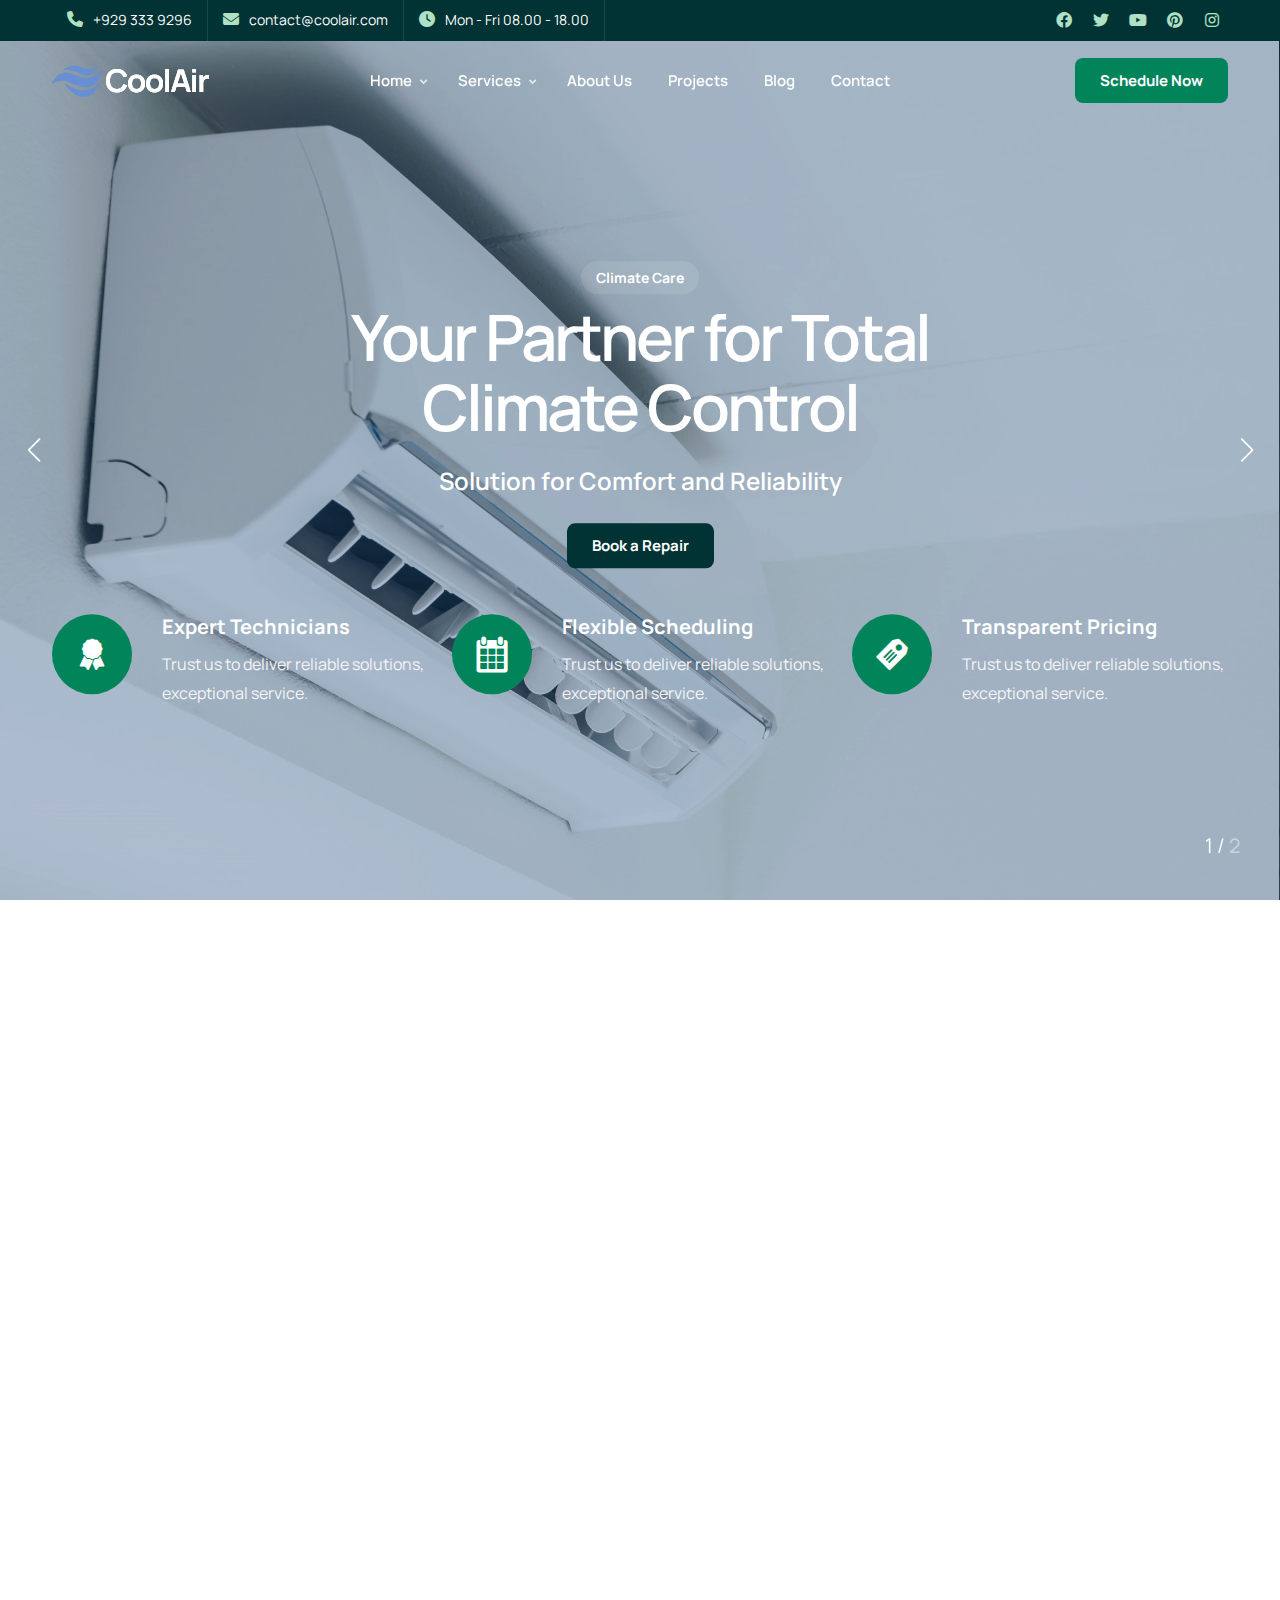
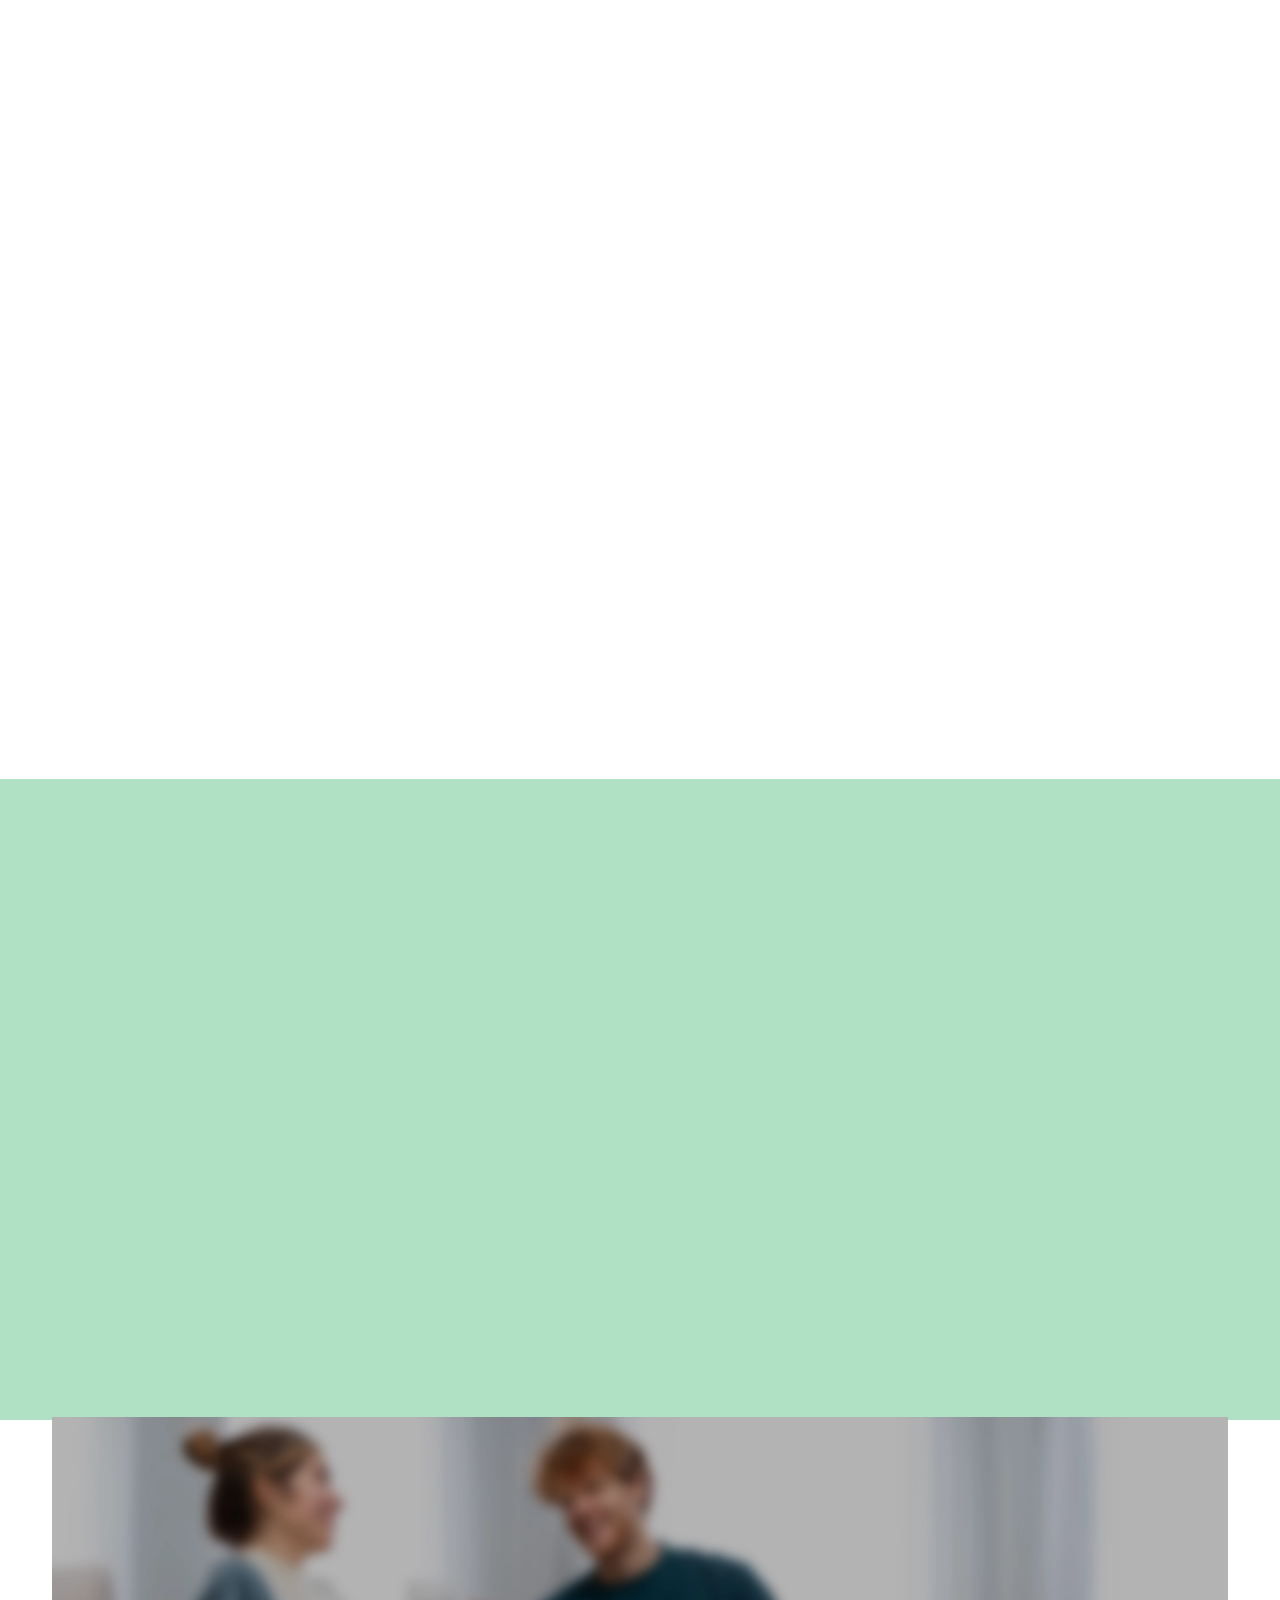
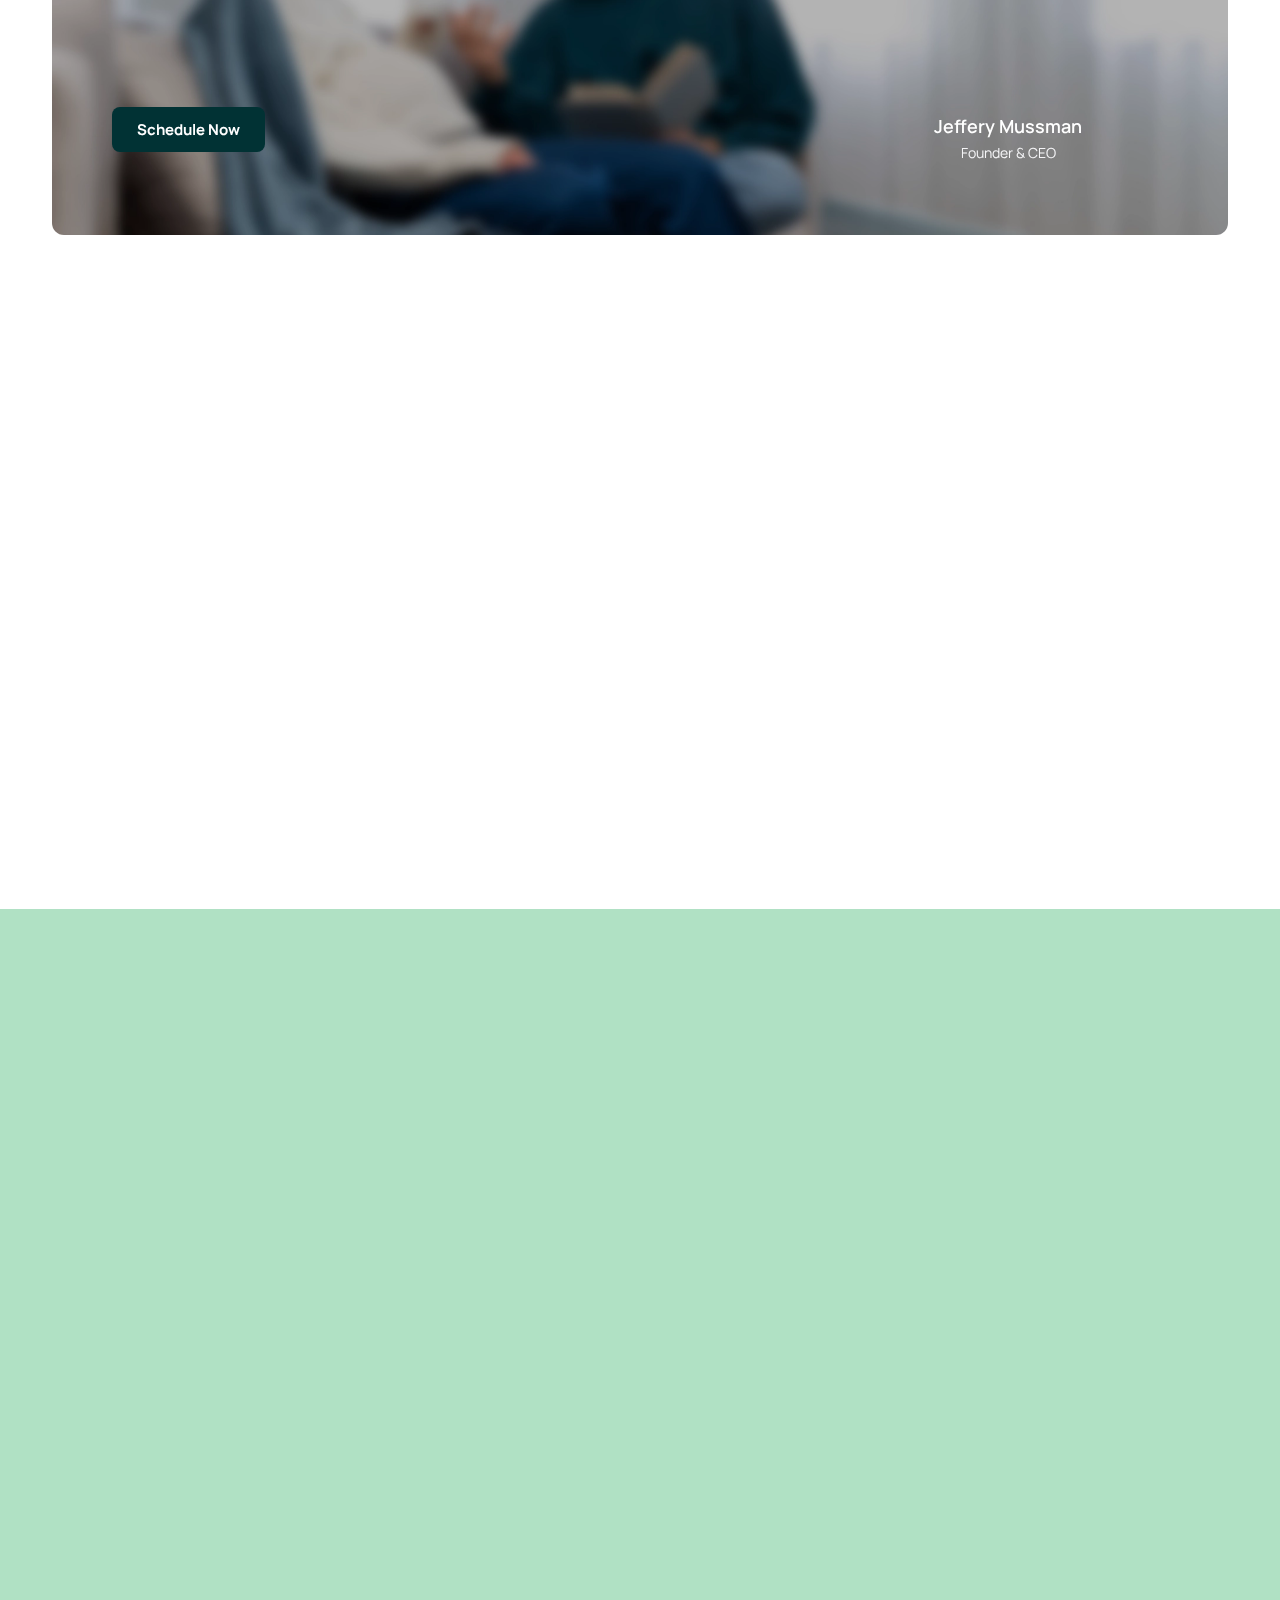
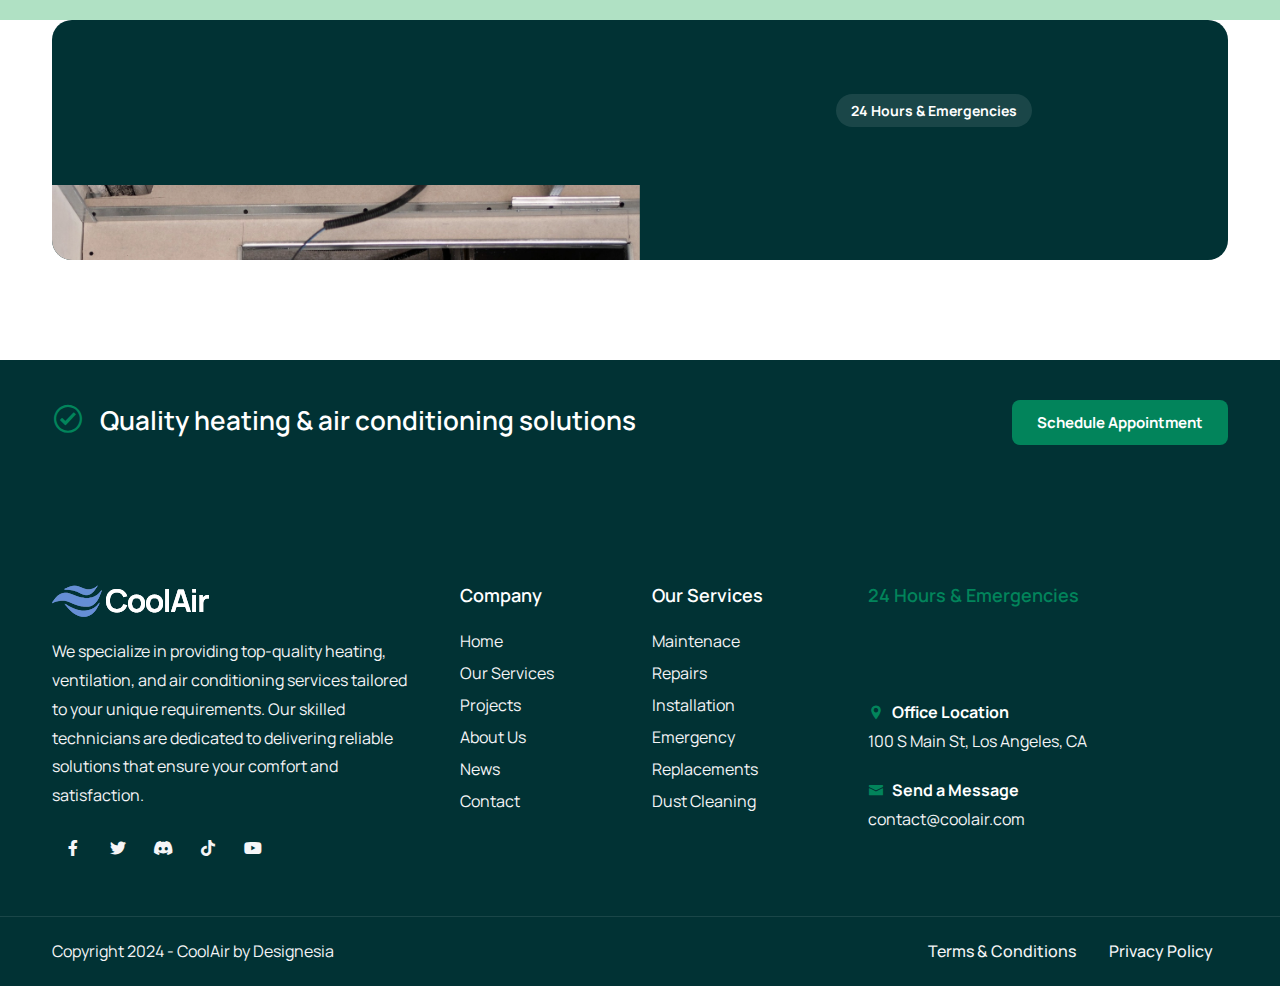
==== commit e77d7cf8: "Removed stuff from homepage" ====
--- a/App/index.html
+++ b/App/index.html
@@ -88,7 +88,7 @@
                                 </ul>
                             </div>
                             <div class="de-flex-col">
-                                <div class="menu_side_area">          
+                                <div class="menu_side_area">
                                     <a href="contact.html" class="btn-main bg-color-2">Schedule Now</a>
                                     <span id="menu-btn"></span>
                                 </div>
@@ -118,7 +118,7 @@
 
                                             <div class="spacer-double"></div>
 
-                                            <div class="col-lg-8 offset-lg-2 text-center">     
+                                            <div class="col-lg-8 offset-lg-2 text-center">
                                                 <div class="spacer-single"></div>
                                                 <div class="sw-text-wrapper">
                                                     <div class="subtitle s2 mb-2">Climate Care</div>
@@ -264,7 +264,8 @@
 
                     <div class="spacer-double"></div>
 
-                    <div class="row gx-5">
+                    <!-- ISO Logos -->
+                    <!-- <div class="row gx-5">
                         <div class="col-lg-2 col-6">
                             <img src="images/awards/1.webp" class="p-2 img-fluid wow scaleIn" data-wow-delay=".0s" alt="">
                         </div>
@@ -288,7 +289,7 @@
                         <div class="col-lg-2 col-6">
                             <img src="images/awards/6.webp" class="p-2 img-fluid wow scaleIn" data-wow-delay="1s" alt="">
                         </div>
-                    </div>
+                    </div> -->
                 </div>
             </section>
 
@@ -389,36 +390,6 @@
                                 <i class="bg-color text-light fs-48 p-2 absolute id-color icon_check rounded-10px"></i>
                                 <div class="pl-80">
                                     <h4>Transparent Pricing</h4>
-                                    <p class="mb-0">Trust us to deliver reliable solutions and exceptional service, and peace of mind for your HVAC needs.</p>
-                                </div>
-                            </div>
-                        </div>
-                        
-                        <div class="col-lg-4 col-md-6 wow fadeInUp" data-wow-delay=".6s">
-                            <div>
-                                <i class="bg-color-2 text-light fs-48 p-2 absolute id-color icon_check rounded-10px"></i>
-                                <div class="pl-80">
-                                    <h4>Quality Parts</h4>
-                                    <p class="mb-0">Trust us to deliver reliable solutions and exceptional service, and peace of mind for your HVAC needs.</p>
-                                </div>
-                            </div>
-                        </div>
-                        
-                        <div class="col-lg-4 col-md-6 wow fadeInUp" data-wow-delay=".8s">
-                            <div>
-                                <i class="bg-color-2 text-light fs-48 p-2 absolute id-color icon_check rounded-10px"></i>
-                                <div class="pl-80">
-                                    <h4>Emergency Services</h4>
-                                    <p class="mb-0">Trust us to deliver reliable solutions and exceptional service, and peace of mind for your HVAC needs.</p>
-                                </div>
-                            </div>
-                        </div>
-                        
-                        <div class="col-lg-4 col-md-6 wow fadeInUp" data-wow-delay="1s">
-                            <div>
-                                <i class="bg-color-2 text-light fs-48 p-2 absolute id-color icon_check rounded-10px"></i>
-                                <div class="pl-80">
-                                    <h4>Satisfaction Guarantee</h4>
                                     <p class="mb-0">Trust us to deliver reliable solutions and exceptional service, and peace of mind for your HVAC needs.</p>
                                 </div>
                             </div>
@@ -453,7 +424,7 @@
                 </div>
             </section> 
 
-            <section class="no-top">
+            <!-- <section class="no-top">
                 <div class="container">
                     <div class="row">
                         <div class="col-lg-6 offset-lg-3 text-center">
@@ -492,7 +463,7 @@
                         </div>
                     </div>
                 </div>
-            </section>
+            </section> -->
 
             <section class="no-top">
                 <div class="container">
@@ -535,185 +506,6 @@
                 </div>
             </section>
 
-            <section class="no-top text-center">
-                <div class="container">
-                    <div class="row">
-                        <div class="col-lg-6 offset-lg-3 text-center">
-                            <div class="subtitle wow fadeInUp mb-3">Testimonials</div>
-                            <h2 class="wow fadeInUp" data-wow-delay=".2s">Our Happy Customers</h2>
-                            <p class="lead wow fadeInUp">Qui culpa qui consequat officia cillum quis irure aliquip ut dolore sit eu culpa ut irure nisi occaecat dolore adipisicing do pariatur.</p>
-                            <div class="spacer-single"></div>
-                        </div>
-                    </div>
-                </div>
-                <div class="container-fluid">
-                    <div class="row">
-                        <div class="owl-carousel owl-theme wow fadeInUp" id="testimonial-carousel">
-                            <div class="item">
-                                <div class="de_testi s2">
-                                    <blockquote>
-                                        <i class="icofont-quote-left absolute start-30px top-30px id-color-2"></i>
-                                        <div class="de_testi_by">
-                                            <img class="bg-white p-2 circle" alt="" src="images/testimonial/1.jpg"> <div>Michael S.<span>developer</span></div>
-                                        </div>
-                                        <p>"Their technicians are always prompt, professional, and knowledgeable. From regular maintenance to emergency repairs, they've got us covered. Highly recommend!""
-                                        </p>
-                                        <div class="de-rating-ext">
-                                            <span class="d-stars">
-                                                <i class="fa fa-star"></i>
-                                                <i class="fa fa-star"></i>
-                                                <i class="fa fa-star"></i>
-                                                <i class="fa fa-star"></i>
-                                                <i class="fa fa-star"></i>
-                                            </span>
-                                        </div>
-                                    </blockquote>
-                                </div>
-                            </div>
-                            <div class="item">
-                                <div class="de_testi s2">
-                                    <blockquote>
-                                        <i class="icofont-quote-left absolute start-30px top-30px id-color-2"></i>
-                                        <div class="de_testi_by">
-                                            <img class="bg-white p-2 circle" alt="" src="images/testimonial/2.jpg"> <div>Robert L.<span>developer</span></div>
-                                        </div>
-                                        <p>"They responded promptly and had a technician at my door in no time. Within a few hours, my AC was back up and running smoothly. I'm incredibly grateful for their quick response and expert repair work."</p>
-                                        <div class="de-rating-ext">
-                                            <span class="d-stars">
-                                                <i class="fa fa-star"></i>
-                                                <i class="fa fa-star"></i>
-                                                <i class="fa fa-star"></i>
-                                                <i class="fa fa-star"></i>
-                                                <i class="fa fa-star"></i>
-                                            </span>
-                                        </div>
-                                    </blockquote>
-                                </div>
-                            </div>
-                            <div class="item">
-                                <div class="de_testi s2">
-                                    <blockquote>
-                                        <i class="icofont-quote-left absolute start-30px top-30px id-color-2"></i>
-                                        <div class="de_testi_by">
-                                            <img class="bg-white p-2 circle" alt="" src="images/testimonial/3.jpg"> <div>Jake M.<span>developer</span></div>
-                                        </div>
-                                        <p>"Their commitment to customer satisfaction is unmatched. Whether it's a routine maintenance visit or a complex repair job, I know I can count on them to deliver exceptional service every time. "</p>
-                                        <div class="de-rating-ext">
-                                            <span class="d-stars">
-                                                <i class="fa fa-star"></i>
-                                                <i class="fa fa-star"></i>
-                                                <i class="fa fa-star"></i>
-                                                <i class="fa fa-star"></i>
-                                                <i class="fa fa-star"></i>
-                                            </span>
-                                        </div>
-                                    </blockquote>
-                                </div>
-                            </div>
-                            <div class="item">
-                                <div class="de_testi s2">
-                                    <blockquote>
-                                        <i class="icofont-quote-left absolute start-30px top-30px id-color-2"></i>
-                                        <div class="de_testi_by">
-                                            <img class="bg-white p-2 circle" alt="" src="images/testimonial/4.jpg"> <div>Alex P.<span>developer</span></div>
-                                        </div>
-                                        <p>"From the initial consultation to the final installation, their team demonstrated professionalism, expertise, and a commitment to excellence. Our new HVAC system is performing flawlessly."</p>
-                                        <div class="de-rating-ext">
-                                            <span class="d-stars">
-                                                <i class="fa fa-star"></i>
-                                                <i class="fa fa-star"></i>
-                                                <i class="fa fa-star"></i>
-                                                <i class="fa fa-star"></i>
-                                                <i class="fa fa-star"></i>
-                                            </span>
-                                        </div>
-                                    </blockquote>
-                                </div>
-                            </div>
-                            <div class="item">
-                                <div class="de_testi s2">
-                                    <blockquote>
-                                        <i class="icofont-quote-left absolute start-30px top-30px id-color-2"></i>
-                                        <div class="de_testi_by">
-                                            <img class="bg-white p-2 circle" alt="" src="images/testimonial/5.jpg"> <div>Carlos R.<span>developer</span></div>
-                                        </div>
-                                        <p>"Their technicians quickly diagnosed the problem and recommended a cost-effective solution. Thanks to their expertise and efficient repair work, our home is now consistently comfortable."</p>
-                                        <div class="de-rating-ext">
-                                            <span class="d-stars">
-                                                <i class="fa fa-star"></i>
-                                                <i class="fa fa-star"></i>
-                                                <i class="fa fa-star"></i>
-                                                <i class="fa fa-star"></i>
-                                                <i class="fa fa-star"></i>
-                                            </span>
-                                        </div>
-                                    </blockquote>
-                                </div>
-                            </div>
-                            <div class="item">
-                                <div class="de_testi s2">
-                                    <blockquote>
-                                        <i class="icofont-quote-left absolute start-30px top-30px id-color-2"></i>
-                                        <div class="de_testi_by">
-                                            <img class="bg-white p-2 circle" alt="" src="images/testimonial/6.jpg"> <div>Edward B.<span>developer</span></div>
-                                        </div>
-                                        <p>"Their attention to detail, dedication to customer satisfaction, and commitment to quality set them apart from the competition. Trust it whether it's a routine maintenance visit or a complex repair job."</p>
-                                        <div class="de-rating-ext">
-                                            <span class="d-stars">
-                                                <i class="fa fa-star"></i>
-                                                <i class="fa fa-star"></i>
-                                                <i class="fa fa-star"></i>
-                                                <i class="fa fa-star"></i>
-                                                <i class="fa fa-star"></i>
-                                            </span>
-                                        </div>
-                                    </blockquote>
-                                </div>
-                            </div>
-                            <div class="item">
-                                <div class="de_testi s2">
-                                    <blockquote>
-                                        <i class="icofont-quote-left absolute start-30px top-30px id-color-2"></i>
-                                        <div class="de_testi_by">
-                                            <img class="bg-white p-2 circle" alt="" src="images/testimonial/7.jpg"> <div>Daniel H.<span>developer</span></div>
-                                        </div>
-                                        <p>"From start to finish, their team provided top-notch service, guiding me through the selection process, handling the installation with precision, and ensuring everything was in perfect working order."</p>
-                                        <div class="de-rating-ext">
-                                            <span class="d-stars">
-                                                <i class="fa fa-star"></i>
-                                                <i class="fa fa-star"></i>
-                                                <i class="fa fa-star"></i>
-                                                <i class="fa fa-star"></i>
-                                                <i class="fa fa-star"></i>
-                                            </span>
-                                        </div>
-                                    </blockquote>
-                                </div>
-                            </div>
-                            <div class="item">
-                                <div class="de_testi s2">
-                                    <blockquote>
-                                        <i class="icofont-quote-left absolute start-30px top-30px id-color-2"></i>
-                                        <div class="de_testi_by">
-                                            <img class="bg-white p-2 circle" alt="" src="images/testimonial/8.jpg"> <div>Bryan G.<span>developer</span></div>
-                                        </div>
-                                        <p>"Their technicians are knowledgeable, courteous, and always go the extra mile to ensure customer satisfaction. Whether it's a routine tune-up or a major repair."</p>
-                                        <div class="de-rating-ext">
-                                            <span class="d-stars">
-                                                <i class="fa fa-star"></i>
-                                                <i class="fa fa-star"></i>
-                                                <i class="fa fa-star"></i>
-                                                <i class="fa fa-star"></i>
-                                                <i class="fa fa-star"></i>
-                                            </span>
-                                        </div>
-                                    </blockquote>
-                                </div>
-                            </div>
-                        </div>
-                    </div>
-                </div>
-            </section>
 
             <section class="bg-color-3">
                 <div class="container">
@@ -769,74 +561,6 @@
                                     </div>
                                 </div>
                             </div>
-                        </div>
-                    </div>
-                </div>
-            </section>
-
-            <section>
-                <div class="container">
-                    <div class="row g-4">
-                        <div class="col-lg-6 offset-lg-3 text-center">
-                            <div class="subtitle wow fadeInUp mb-3">Latest Post</div>
-                            <h2 class="wow fadeInUp" data-wow-delay=".2s">Stay update with us</h2>
-                            <p class="lead wow fadeInUp">Qui culpa qui consequat officia cillum quis irure aliquip ut dolore sit eu culpa ut irure nisi occaecat dolore adipisicing do pariatur.</p>
-                            <div class="spacer-single"></div>
-                        </div>
-                    </div>
-                    <div class="row g-4">
-                        <div class="col-lg-4 col-md-6 mb10">
-                            <div class="bloglist rounded-20px">
-                                    <div class="post-content">
-                                        <div class="post-image">
-                                            <div class="d-tagline">
-                                                <span>tips &amp; tricks</span>
-                                            </div>
-                                            <img alt="" src="images/news/1.webp" class="lazy">
-                                        </div>
-                                        <div class="post-text padding40 pt-2 h-100">
-                                            <h4><a href="blog-single.html">Tips for Optimizing Your Air Conditioning System</a></h4>
-                                            <p>Dolore officia sint incididunt non excepteur ea mollit commodo ut enim reprehenderit cupidatat labore ad laborum consectetur consequat...</p>
-                                            <a class="btn-main btn-light-trans mt-3" href="blog-single.html">Read more</a>
-                                        </div>
-                                    </div>
-                                </div>
-                        </div>
-                        
-                        <div class="col-lg-4 col-md-6 mb10">
-                            <div class="bloglist rounded-20px">
-                                    <div class="post-content">
-                                        <div class="post-image">
-                                            <div class="d-tagline">
-                                                <span>tips &amp; tricks</span>
-                                            </div>
-                                            <img alt="" src="images/news/2.webp" class="lazy">
-                                        </div>
-                                        <div class="post-text padding40 pt-2 h-100">
-                                            <h4><a href="blog-single.html">Harnessing Technology for Energy-Efficient AC</a></h4>
-                                            <p>Dolore officia sint incididunt non excepteur ea mollit commodo ut enim reprehenderit cupidatat labore ad laborum consectetur consequat...</p>
-                                            <a class="btn-main btn-light-trans mt-3" href="blog-single.html">Read more</a>
-                                        </div>
-                                    </div>
-                                </div>
-                        </div>
-                        
-                        <div class="col-lg-4 col-md-6 mb10">
-                            <div class="bloglist rounded-20px">
-                                    <div class="post-content">
-                                        <div class="post-image">
-                                            <div class="d-tagline">
-                                                <span>tips &amp; tricks</span>
-                                            </div>
-                                            <img alt="" src="images/news/3.webp" class="lazy">
-                                        </div>
-                                        <div class="post-text padding40 pt-2 h-100">
-                                            <h4><a href="blog-single.html">The Impact of Air Conditioning on Indoor Air Quality</a></h4>
-                                            <p>Dolore officia sint incididunt non excepteur ea mollit commodo ut enim reprehenderit cupidatat labore ad laborum consectetur consequat...</p>
-                                            <a class="btn-main btn-light-trans mt-3" href="blog-single.html">Read more</a>
-                                        </div>
-                                    </div>
-                                </div>
                         </div>
                     </div>
                 </div>
@@ -864,27 +588,6 @@
                                         </div>
                                     </div>
                                 </div>
-                            </div>
-                        </div>
-                    </div>
-                </div>
-            </section>
-
-            <section class="no-top">
-                <div class="container">
-                    <div class="row g-4">
-                        <div class="col-lg-12 text-center wow fadeInUp">
-                            <h4 class="wow fadeInUp" data-wow-delay=".2s">Brands we working with</h4>
-                        </div>
-
-                        <div class="col-md-12 wow fadeInUp">
-                            <div id="owl-logo" class="logo-carousel no-alpha owl-carousel owl-theme">
-                                <img src="images/logo/1.webp" class="img-fluid px-4" alt="">
-                                <img src="images/logo/2.webp" class="img-fluid px-4" alt="">
-                                <img src="images/logo/3.webp" class="img-fluid px-4" alt="">
-                                <img src="images/logo/4.webp" class="img-fluid px-4" alt="">
-                                <img src="images/logo/5.webp" class="img-fluid px-4" alt="">
-                                <img src="images/logo/6.webp" class="img-fluid px-4" alt="">
                             </div>
                         </div>
                     </div>
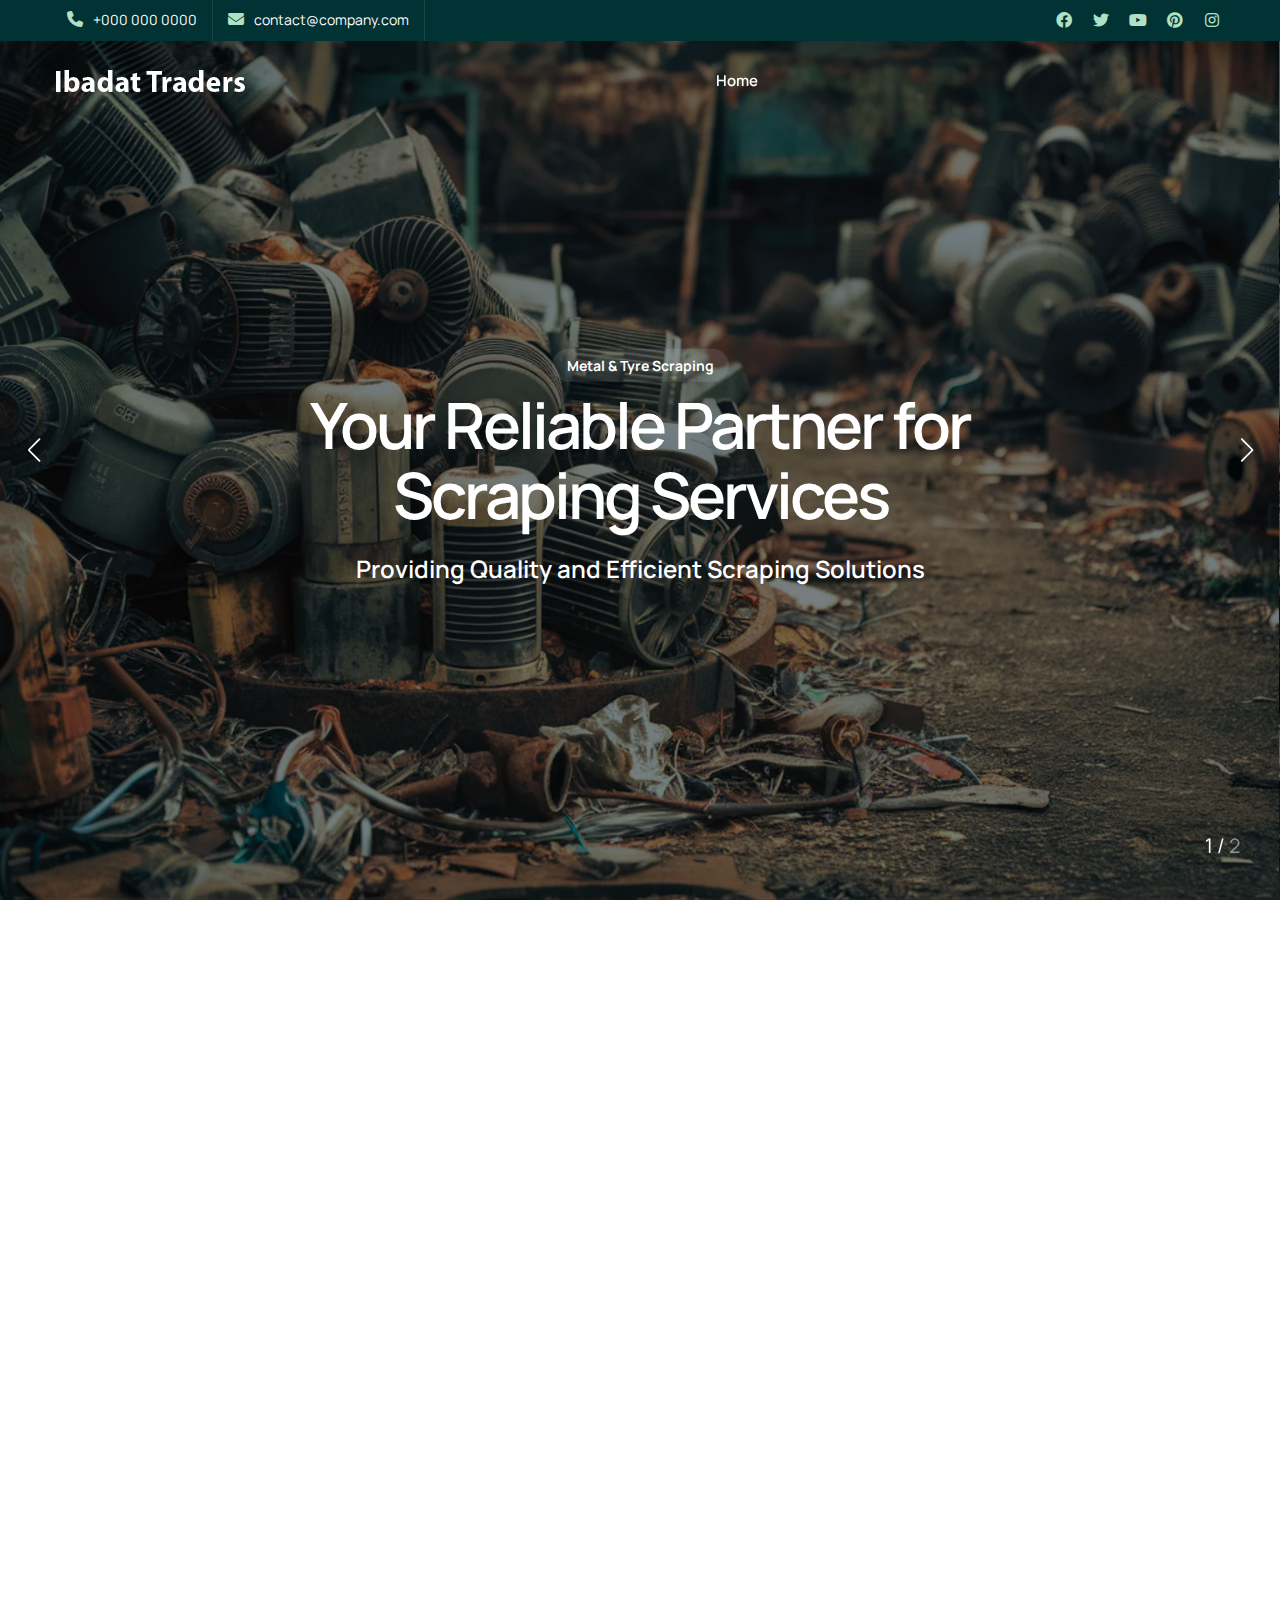
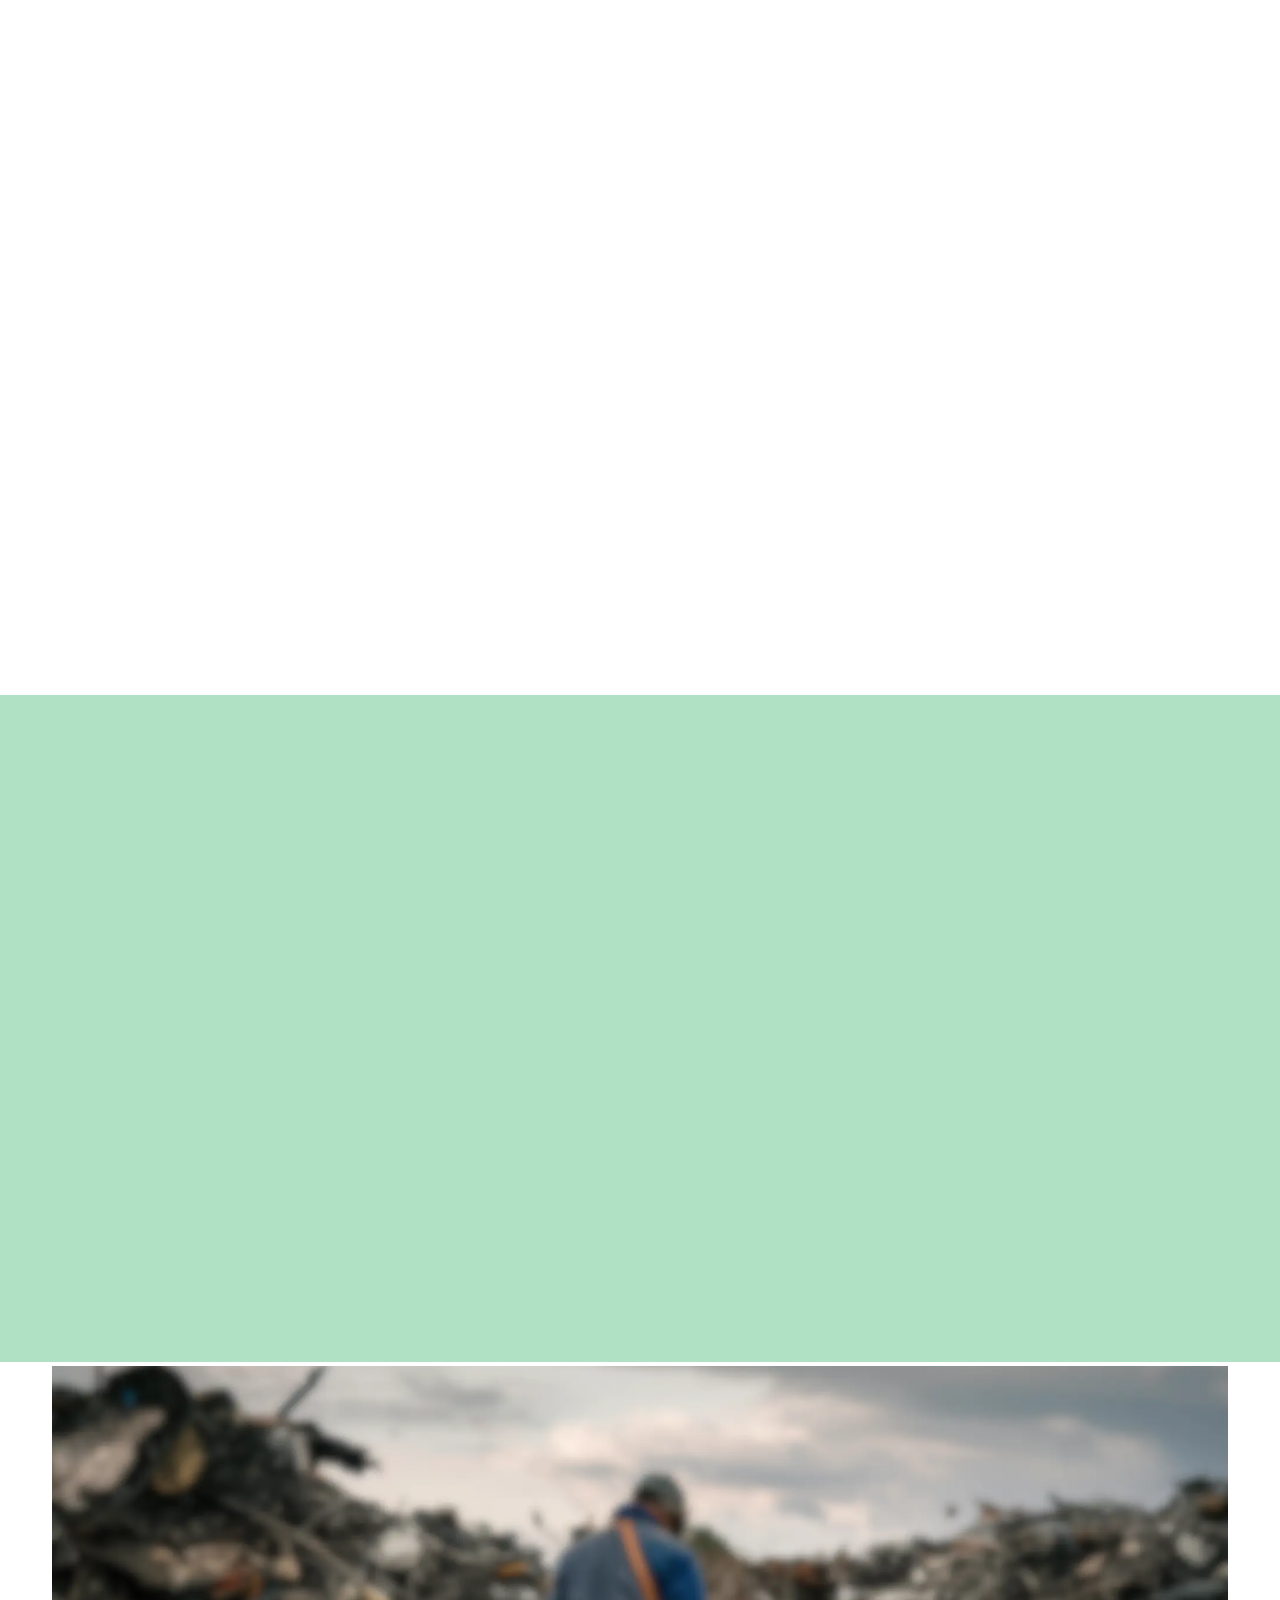
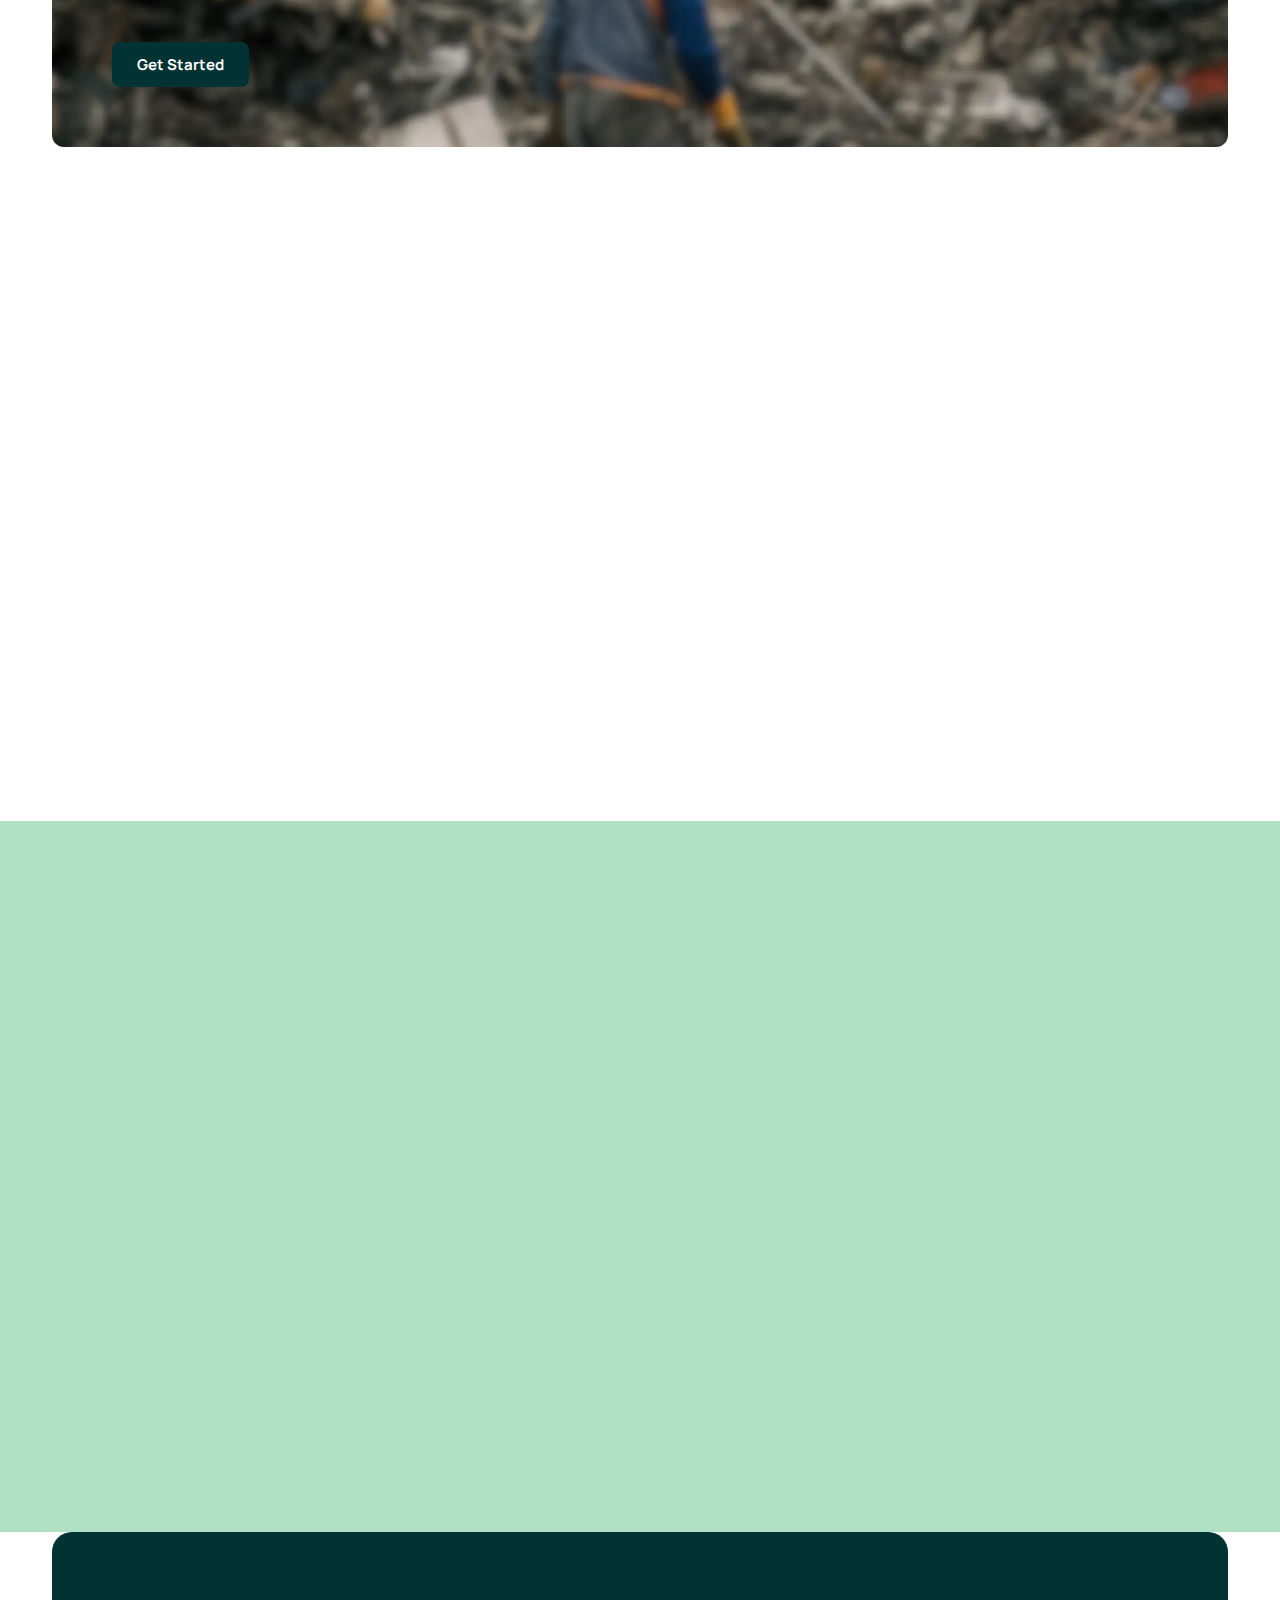
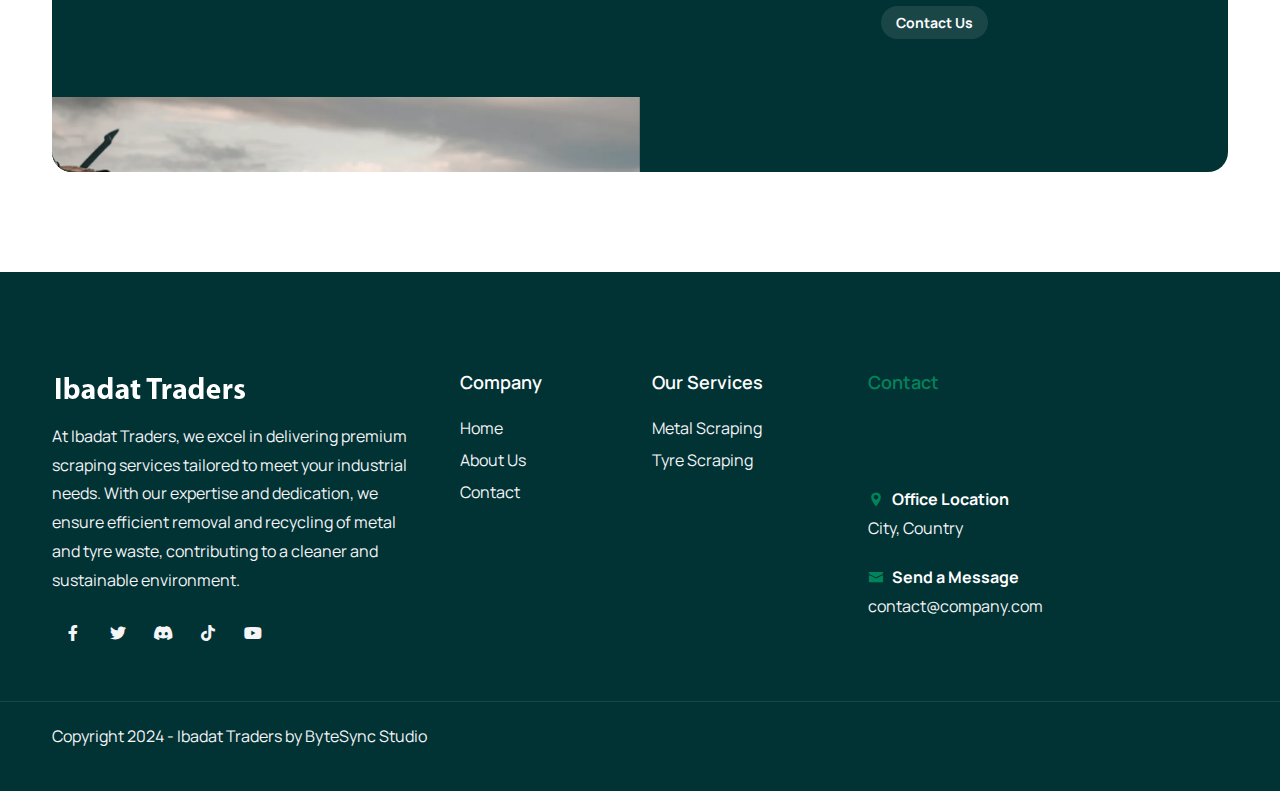
==== commit e68033cb: "Edited homepage" ====
--- a/App/index.html
+++ b/App/index.html
@@ -1,79 +1,130 @@
 <!DOCTYPE html>
 <html lang="en">
-
-<head>
-    <title>CoolAir — Air Conditioner & HVAC Repair Website Template</title>
-    <link rel="icon" href="images/icon.png" type="image/gif" sizes="16x16">
-    <meta content="text/html;charset=utf-8" http-equiv="Content-Type">
-    <meta content="width=device-width, initial-scale=1.0" name="viewport" >
-    <meta content="CoolAir — Air Conditioner & HVAC Repair Website Template" name="description" >
-    <meta content="" name="keywords" >
-    <meta content="" name="author" >
-    <!-- CSS Files
+    <head>
+        <title>Ibadat Traders</title>
+        <link
+            rel="icon"
+            href="images/icon.png"
+            type="image/gif"
+            sizes="16x16"
+        />
+        <meta content="text/html;charset=utf-8" http-equiv="Content-Type" />
+        <meta content="width=device-width, initial-scale=1.0" name="viewport" />
+        <meta
+            content="CoolAir — Air Conditioner & HVAC Repair Website Template"
+            name="description"
+        />
+        <meta content="" name="keywords" />
+        <meta content="" name="author" />
+        <!-- CSS Files
     ================================================== -->
-    <link href="css/bootstrap.min.css" rel="stylesheet" type="text/css" id="bootstrap">
-    <link href="css/plugins.css" rel="stylesheet" type="text/css" >
-    <link href="css/swiper.css" rel="stylesheet" type="text/css" >
-    <link href="css/style.css" rel="stylesheet" type="text/css" >
-    <link href="css/coloring.css" rel="stylesheet" type="text/css" >
-    <!-- color scheme -->
-    <link id="colors" href="css/colors/scheme-01.css" rel="stylesheet" type="text/css" >
-
-</head>
-
-<body>
-    <div id="wrapper">
-        <!-- page preloader begin -->
-        <div id="de-loader"></div>
-        <!-- page preloader close -->
-
-        <!-- header begin -->
-        <header class="transparent scroll-light has-topbar">
-            <div id="topbar">
+        <link
+            href="css/bootstrap.min.css"
+            rel="stylesheet"
+            type="text/css"
+            id="bootstrap"
+        />
+        <link href="css/plugins.css" rel="stylesheet" type="text/css" />
+        <link href="css/swiper.css" rel="stylesheet" type="text/css" />
+        <link href="css/style.css" rel="stylesheet" type="text/css" />
+        <link href="css/coloring.css" rel="stylesheet" type="text/css" />
+        <!-- color scheme -->
+        <link
+            id="colors"
+            href="css/colors/scheme-01.css"
+            rel="stylesheet"
+            type="text/css"
+        />
+    </head>
+
+    <body>
+        <div id="wrapper">
+            <!-- page preloader begin -->
+            <div id="de-loader"></div>
+            <!-- page preloader close -->
+
+            <!-- header begin -->
+            <header class="transparent scroll-light has-topbar">
+                <div id="topbar">
+                    <div class="container">
+                        <div class="topbar-left xs-hide">
+                            <div class="topbar-widget">
+                                <a href="#"
+                                    ><i class="fa fa-phone"></i>+000 000 0000</a
+                                >
+                            </div>
+                            <div class="topbar-widget">
+                                <a href="#"
+                                    ><i class="fa fa-envelope"></i
+                                    >contact@company.com</a
+                                >
+                            </div>
+                            <!-- <div class="topbar-widget">
+                                <a href="#"
+                                    ><i class="fa fa-clock-o"></i>Mon - Fri
+                                    08.00 - 18.00</a
+                                >
+                            </div> -->
+                        </div>
+
+                        <div class="topbar-right">
+                            <div class="social-icons">
+                                <a href="#"
+                                    ><i class="fa-brands fa-facebook fa-lg"></i
+                                ></a>
+                                <a href="#"
+                                    ><i class="fa-brands fa-twitter fa-lg"></i
+                                ></a>
+                                <a href="#"
+                                    ><i class="fa-brands fa-youtube fa-lg"></i
+                                ></a>
+                                <a href="#"
+                                    ><i class="fa-brands fa-pinterest fa-lg"></i
+                                ></a>
+                                <a href="#"
+                                    ><i class="fa-brands fa-instagram fa-lg"></i
+                                ></a>
+                            </div>
+                        </div>
+                        <div class="clearfix"></div>
+                    </div>
+                </div>
                 <div class="container">
-                    <div class="topbar-left xs-hide">
-                        <div class="topbar-widget"><a href="#"><i class="fa fa-phone"></i>+929 333 9296</a></div>
-                        <div class="topbar-widget"><a href="#"><i class="fa fa-envelope"></i>contact@coolair.com</a></div>
-                        <div class="topbar-widget"><a href="#"><i class="fa fa-clock-o"></i>Mon - Fri 08.00 - 18.00</a></div>
-                    </div>
-                
-                    <div class="topbar-right">
-                        <div class="social-icons">
-                            <a href="#"><i class="fa-brands fa-facebook fa-lg"></i></a>
-                            <a href="#"><i class="fa-brands fa-twitter fa-lg"></i></a>
-                            <a href="#"><i class="fa-brands fa-youtube fa-lg"></i></a>
-                            <a href="#"><i class="fa-brands fa-pinterest fa-lg"></i></a>
-                            <a href="#"><i class="fa-brands fa-instagram fa-lg"></i></a>
-                        </div>
-                    </div>  
-                    <div class="clearfix"></div>
-                </div>
-            </div>
-            <div class="container">
-                <div class="row">
-                    <div class="col-md-12">
-                        <div class="de-flex sm-pt10">
-                            <div class="de-flex-col">
-                                <!-- logo begin -->
-                                <div id="logo">
-                                    <a href="index.html">
-                                        <img class="logo-main" src="images/logo.webp" alt="" >
-                                        <img class="logo-scroll" src="images/logo-black.webp" alt="" >
-                                        <img class="logo-mobile" src="images/logo.webp" alt="" >
-                                    </a>
-                                </div>
-                                <!-- logo close -->
-                            </div>
-                            <div class="de-flex-col header-col-mid">
-                                <ul id="mainmenu">
-                                    <li><a class="menu-item" href="index.html">Home</a>
-                                        <ul>
-                                            <li><a class="menu-item" href="index.html">Homepage One</a></li>
-                                            <li><a class="menu-item" href="homepage-2.html">Homepage Two</a></li>
-                                            <li><a class="menu-item" href="homepage-3.html">Homepage Three</a></li>
-                                            <li><a class="menu-item" href="homepage-4.html">Homepage Four</a></li>
-                                        </ul>
-                                    </li>
+                    <div class="row">
+                        <div class="col-md-12">
+                            <div class="de-flex sm-pt10">
+                                <div class="de-flex-col">
+                                    <!-- logo begin -->
+                                    <div id="logo">
+                                        <a href="index.html">
+                                            <img
+                                                class="logo-main"
+                                                src="images/logo.webp"
+                                                alt=""
+                                            />
+                                            <img
+                                                class="logo-scroll"
+                                                src="images/logo-black.webp"
+                                                alt=""
+                                            />
+                                            <img
+                                                class="logo-mobile"
+                                                src="images/logo.webp"
+                                                alt=""
+                                            />
+                                        </a>
+                                    </div>
+                                    <!-- logo close -->
+                                </div>
+                                <div class="de-flex-col header-col-mid">
+                                    <ul id="mainmenu">
+                                        <li>
+                                            <a
+                                                class="menu-item"
+                                                href="index.html"
+                                                >Home</a
+                                            >
+                                            <!-- </li>
                                     <li><a class="menu-item" href="#">Services</a>
                                         <ul>
                                             <li><a class="menu-item" href="installation.html">Installation</a></li>
@@ -83,348 +134,492 @@
                                     </li>
                                     <li><a class="menu-item" href="about.html">About Us</a></li>
                                     <li><a class="menu-item" href="projects.html">Projects</a></li>
-                                    <li><a class="menu-item" href="blog.html">Blog</a></li>
-                                    <li><a class="menu-item" href="contact.html">Contact</a></li>
-                                </ul>
-                            </div>
-                            <div class="de-flex-col">
-                                <div class="menu_side_area">
-                                    <a href="contact.html" class="btn-main bg-color-2">Schedule Now</a>
-                                    <span id="menu-btn"></span>
-                                </div>
+                                    <li><a class="menu-item" href="contact.html">Contact</a></li> -->
+                                        </li>
+                                    </ul>
+                                </div>
+                                <div class="de-flex-col"></div>
                             </div>
                         </div>
                     </div>
                 </div>
-            </div>
-        </header>
-        <!-- header close -->
-        <!-- content begin -->
-        <div class="no-bottom no-top" id="content">
-
-            <div id="top"></div>
-
-            <section class="section-dark text-light no-top no-bottom position-relative overflow-hidden z-1000">
-                <div class="v-center">
-                    <div class="swiper">
-                      <!-- Additional required wrapper -->
-                      <div class="swiper-wrapper">
-                        <!-- Slides -->
-                        <div class="swiper-slide">
-                            <div class="swiper-inner" data-bgimage="url(images/slider/1.webp)">
-                                <div class="sw-caption">
-                                    <div class="container">
-                                        <div class="row gx-5 align-items-center">
-
-                                            <div class="spacer-double"></div>
-
-                                            <div class="col-lg-8 offset-lg-2 text-center">
-                                                <div class="spacer-single"></div>
-                                                <div class="sw-text-wrapper">
-                                                    <div class="subtitle s2 mb-2">Climate Care</div>
-                                                    <h2 class="slider-title mb-3">Your Partner for Total Climate Control</h2>
-                                                    <h3 class="slider-teaser mb-3">Solution for Comfort and Reliability</h3>
-                                                    <div class="spacer-10"></div>
-                                                    <a class="btn-main mb10 mb-3" href="contact.html">Book a Repair</a>
+            </header>
+            <!-- header close -->
+            <!-- content begin -->
+            <div class="no-bottom no-top" id="content">
+                <div id="top"></div>
+
+                <section
+                    class="section-dark text-light no-top no-bottom position-relative overflow-hidden z-1000"
+                >
+                    <div class="v-center">
+                        <div class="swiper">
+                            <!-- Additional required wrapper -->
+                            <div class="swiper-wrapper">
+                                <!-- Slides -->
+                                <div class="swiper-slide">
+                                    <div
+                                        class="swiper-inner"
+                                        data-bgimage="url(images/slider/1.webp)"
+                                    >
+                                        <div class="sw-caption">
+                                            <div class="container">
+                                                <div
+                                                    class="row gx-5 align-items-center"
+                                                >
+                                                    <div
+                                                        class="spacer-double"
+                                                    ></div>
+
+                                                    <div
+                                                        class="col-lg-8 offset-lg-2 text-center"
+                                                    >
+                                                        <div
+                                                            class="spacer-single"
+                                                        ></div>
+                                                        <div
+                                                            class="sw-text-wrapper"
+                                                        >
+                                                            <div
+                                                                class="subtitle s2 mb-2"
+                                                            >
+                                                                Metal & Tyre
+                                                                Scraping
+                                                            </div>
+                                                            <h2
+                                                                class="slider-title mb-3"
+                                                            >
+                                                                Your Reliable
+                                                                Partner for
+                                                                Scraping
+                                                                Services
+                                                            </h2>
+                                                            <h3
+                                                                class="slider-teaser mb-3"
+                                                            >
+                                                                Providing
+                                                                Quality and
+                                                                Efficient
+                                                                Scraping
+                                                                Solutions
+                                                            </h3>
+                                                            <div
+                                                                class="spacer-10"
+                                                            ></div>
+                                                            <!-- <a
+                                                                class="btn-main mb10 mb-3"
+                                                                href="contact.html"
+                                                                >Book a
+                                                                Repair</a
+                                                            > -->
+                                                        </div>
+                                                    </div>
+
+                                                    <div
+                                                        class="spacer-single"
+                                                    ></div>
                                                 </div>
                                             </div>
-
-                                            <div class="spacer-single"></div>
-                                        </div>
-
-                                        <div class="row g-4 slider-extra sm-hide">
-                                            <div class="col-lg-4 col-md-6 mb-sm-30">
-                                                <div class="f-box f-icon-left f-icon-rounded">
-                                                    <i class="bg-color-2 text-white icofont-badge circle"></i>
-                                                    <div class="fb-text">
-                                                        <h4>Expert Technicians</h4>
-                                                        <p>Trust us to deliver reliable solutions, exceptional service.</p>
+                                        </div>
+                                        <div class="sw-overlay"></div>
+                                    </div>
+                                </div>
+                                <!-- Slides -->
+
+                                <!-- Slides -->
+                                <div class="swiper-slide">
+                                    <div
+                                        class="swiper-inner"
+                                        data-bgimage="url(images/slider/2.webp)"
+                                    >
+                                        <div class="sw-caption">
+                                            <div class="container">
+                                                <div
+                                                    class="row gx-5 align-items-center"
+                                                >
+                                                    <div
+                                                        class="spacer-double"
+                                                    ></div>
+
+                                                    <div
+                                                        class="col-lg-8 offset-lg-2 text-center"
+                                                    >
+                                                        <div
+                                                            class="spacer-single"
+                                                        ></div>
+                                                        <div
+                                                            class="sw-text-wrapper"
+                                                        >
+                                                            <div
+                                                                class="subtitle s2 mb-2"
+                                                            >
+                                                                Scraping
+                                                                Excellence
+                                                            </div>
+                                                            <h2
+                                                                class="slider-title mb-3"
+                                                            >
+                                                                Making Every
+                                                                Scrap Count
+                                                            </h2>
+                                                            <h3
+                                                                class="slider-teaser mb-3"
+                                                            >
+                                                                Solution for
+                                                                Efficient and
+                                                                Responsible
+                                                                Scraping
+                                                            </h3>
+                                                            <div
+                                                                class="spacer-10"
+                                                            ></div>
+                                                            <!-- <a
+                                                                class="btn-main mb10 mb-3"
+                                                                href="contact.html"
+                                                                >Book a
+                                                                Repair</a
+                                                            > -->
+                                                        </div>
                                                     </div>
+
+                                                    <div
+                                                        class="spacer-single"
+                                                    ></div>
                                                 </div>
                                             </div>
-                                            
-                                            <div class="col-lg-4 col-md-6 mb-sm-30">
-                                                <div class="f-box f-icon-left f-icon-rounded">
-                                                    <i class="bg-color-2 text-white icofont-ui-calendar circle"></i>
-                                                    <div class="fb-text">
-                                                        <h4>Flexible Scheduling</h4>
-                                                        <p>Trust us to deliver reliable solutions, exceptional service.</p>
-                                                    </div>
-                                                </div>
-                                            </div>
-                                            
-                                            <div class="col-lg-4 col-md-6 mb-sm-30">
-                                                <div class="f-box f-icon-left f-icon-rounded">
-                                                    <i class="bg-color-2 text-white icofont-price circle"></i>
-                                                    <div class="fb-text">
-                                                        <h4>Transparent Pricing</h4>
-                                                        <p>Trust us to deliver reliable solutions, exceptional service.</p>
-                                                    </div>
-                                                </div>
-                                            </div>
-                                        </div>
-                                    </div>
-                                </div>
-                                <div class="sw-overlay"></div>
-                            </div>
-                        </div>
-                        <!-- Slides -->
-
-                        <!-- Slides -->
-                        <div class="swiper-slide">
-                            <div class="swiper-inner" data-bgimage="url(images/slider/2.webp)">
-                                <div class="sw-caption">
-                                    <div class="container">
-                                        <div class="row gx-5 align-items-center">
-
-                                            <div class="spacer-double"></div>
-
-                                            <div class="col-lg-8 offset-lg-2 text-center">     
-                                                <div class="spacer-single"></div>
-                                                <div class="sw-text-wrapper">
-                                                    <div class="subtitle s2 mb-2">Pure Comfort</div>
-                                                    <h2 class="slider-title mb-3">Making Every Season Feel Just Right</h2>
-                                                    <h3 class="slider-teaser mb-3">Solution for Comfort and Reliability</h3>
-                                                    <div class="spacer-10"></div>
-                                                    <a class="btn-main mb10 mb-3" href="contact.html">Book a Repair</a>
-                                                </div>
-                                            </div>
-
-                                            <div class="spacer-single"></div>
-                                        </div>
-
-                                        <div class="row g-4 slider-extra sm-hide">
-                                            <div class="col-lg-4 col-md-6 mb-sm-30">
-                                                <div class="f-box f-icon-left f-icon-rounded">
-                                                    <i class="bg-color-2 text-white icofont-badge circle"></i>
-                                                    <div class="fb-text">
-                                                        <h4>Expert Technicians</h4>
-                                                        <p>Trust us to deliver reliable solutions, exceptional service.</p>
-                                                    </div>
-                                                </div>
-                                            </div>
-                                            
-                                            <div class="col-lg-4 col-md-6 mb-sm-30">
-                                                <div class="f-box f-icon-left f-icon-rounded">
-                                                    <i class="bg-color-2 text-white icofont-ui-calendar circle"></i>
-                                                    <div class="fb-text">
-                                                        <h4>Flexible Scheduling</h4>
-                                                        <p>Trust us to deliver reliable solutions, exceptional service.</p>
-                                                    </div>
-                                                </div>
-                                            </div>
-                                            
-                                            <div class="col-lg-4 col-md-6 mb-sm-30">
-                                                <div class="f-box f-icon-left f-icon-rounded">
-                                                    <i class="bg-color-2 text-white icofont-price circle"></i>
-                                                    <div class="fb-text">
-                                                        <h4>Transparent Pricing</h4>
-                                                        <p>Trust us to deliver reliable solutions, exceptional service.</p>
-                                                    </div>
-                                                </div>
-                                            </div>
-                                        </div>
-
-                                    </div>
-                                </div>
-                                <div class="sw-overlay s2"></div>
-                            </div>
-                        </div>
-                        <!-- Slides -->
-                        
-
-                      </div>
-                      <!-- If we need pagination -->
-                      <div class="swiper-pagination"></div>
-
-                      <!-- If we need navigation buttons -->
-                      <div class="swiper-button-prev"></div>
-                      <div class="swiper-button-next"></div>
-
-                      <!-- If we need scrollbar -->
-                      <div class="swiper-scrollbar"></div>
-                    </div>
-                </div>
-            </section>
-
-            <section class="pt50">
-                <div class="container">
-                    <div class="row align-items-center">
-                        <div class="col-lg-6">
-                            <img src="images/misc/handy-man.webp" class="img-fluid wow scaleIn" alt="">
-                        </div>
-                        <div class="col-lg-5 offset-lg-1">
-                            <div class="subtitle wow fadeInUp mb-3">Welcome</div>
-                            <h2 class="wow fadeInUp">Air Conditioning and Heating Specialists</h2>
-                            <p class="wow fadeInUp">Eu cupidatat sit dolore enim consequat veniam adipisicing et quis ut in eiusmod consectetur dolore qui aliqua sunt culpa ad qui mollit et irure nisi laborum commodo minim commodo occaecat ut sint dolor mollit culpa excepteur magna pariatur.</p>
-                            <div class="spacer-10"></div>
-                            <a class="btn-main wow fadeInUp" href="about.html">About Company</a>
-                        </div>
-                    </div>
-
-                    <div class="spacer-double"></div>
-
-                    <!-- ISO Logos -->
-                    <!-- <div class="row gx-5">
-                        <div class="col-lg-2 col-6">
-                            <img src="images/awards/1.webp" class="p-2 img-fluid wow scaleIn" data-wow-delay=".0s" alt="">
-                        </div>
-
-                        <div class="col-lg-2 col-6">
-                            <img src="images/awards/2.webp" class="p-2 img-fluid wow scaleIn" data-wow-delay=".2s" alt="">
-                        </div>
-
-                        <div class="col-lg-2 col-6">
-                            <img src="images/awards/3.webp" class="p-2 img-fluid wow scaleIn" data-wow-delay=".4s" alt="">
-                        </div>
-
-                        <div class="col-lg-2 col-6">
-                            <img src="images/awards/4.webp" class="p-2 img-fluid wow scaleIn" data-wow-delay=".6s" alt="">
-                        </div>
-
-                        <div class="col-lg-2 col-6">
-                            <img src="images/awards/5.webp" class="p-2 img-fluid wow scaleIn" data-wow-delay=".8s" alt="">
-                        </div>
-
-                        <div class="col-lg-2 col-6">
-                            <img src="images/awards/6.webp" class="p-2 img-fluid wow scaleIn" data-wow-delay="1s" alt="">
-                        </div>
-                    </div> -->
-                </div>
-            </section>
-
-            <section class="no-top">
-                <div class="container">
-                    <div class="row g-4">
+                                        </div>
+                                        <div class="sw-overlay s2"></div>
+                                    </div>
+                                </div>
+                                <!-- Slides -->
+                            </div>
+                            <!-- If we need pagination -->
+                            <div class="swiper-pagination"></div>
+
+                            <!-- If we need navigation buttons -->
+                            <div class="swiper-button-prev"></div>
+                            <div class="swiper-button-next"></div>
+
+                            <!-- If we need scrollbar -->
+                            <div class="swiper-scrollbar"></div>
+                        </div>
+                    </div>
+                </section>
+
+                <section class="pt50">
+                    <div class="container">
+                        <div class="row align-items-center">
+                            <div class="col-lg-6">
+                                <img
+                                    src="images/misc/handy-man.webp"
+                                    class="img-fluid wow scaleIn"
+                                    alt=""
+                                />
+                            </div>
+                            <div class="col-lg-5 offset-lg-1">
+                                <div class="subtitle wow fadeInUp mb-3">
+                                    Welcome
+                                </div>
+                                <h2 class="wow fadeInUp">
+                                    Metal and Tyre Scraping Specialists
+                                </h2>
+                                <p class="wow fadeInUp">
+                                    We are a team of metal and tyre scraping
+                                    professionals dedicated to delivering
+                                    top-notch services and ensuring utmost
+                                    customer satisfaction. With our expertise
+                                    and commitment to quality, we guarantee
+                                    efficient and effective solutions for all
+                                    your scraping needs. Choose us for reliable
+                                    service and superior results.
+                                </p>
+                                <!-- <div class="spacer-10"></div>
+                                <a
+                                    class="btn-main wow fadeInUp"
+                                    href="about.html"
+                                    >About Company</a
+                                > -->
+                            </div>
+                        </div>
+
+                        <div class="spacer-double"></div>
+                    </div>
+                </section>
+
+                <section class="no-top">
+                    <div class="container">
+                        <div class="row g-4">
+                            <div class="row">
+                                <div class="col-lg-6 offset-lg-3 text-center">
+                                    <div
+                                        class="subtitle bg-color-3 wow fadeInUp mb-3"
+                                    >
+                                        Complete Solutions
+                                    </div>
+                                    <h2
+                                        class="wow fadeInUp"
+                                        data-wow-delay=".2s"
+                                    >
+                                        Our Services
+                                    </h2>
+                                </div>
+                            </div>
+
+                            <div
+                                class="col-lg-4 col-md-6 wow fadeInRight"
+                                data-wow-delay="0s"
+                            >
+                                <div class="rounded-20px overflow-hidden">
+                                    <div class="relative">
+                                        <img
+                                            src="images/svg/wrench-line-svgrepo-com.svg"
+                                            class="w-70px mb20 top-30px start-30px p-2 bg-color-3 rounded-10px absolute"
+                                            alt=""
+                                        />
+                                        <img
+                                            src="images/misc/services-1.webp"
+                                            class="img-fluid"
+                                            alt=""
+                                        />
+                                    </div>
+                                    <div class="padding40 bg-color-3">
+                                        <h4>Metal Scrap Collection</h4>
+                                        <p class="no-bottom">
+                                            Trust us to provide efficient scrap
+                                            collection services for all your
+                                            metal needs.
+                                        </p>
+                                        <div class="spacer-20"></div>
+                                        <a
+                                            class="btn-main btn-light-trans"
+                                            href="#"
+                                            >Read more</a
+                                        >
+                                    </div>
+                                </div>
+                            </div>
+
+                            <div
+                                class="col-lg-4 col-md-6 wow fadeInRight"
+                                data-wow-delay=".2s"
+                            >
+                                <div class="rounded-20px overflow-hidden">
+                                    <div class="relative">
+                                        <img
+                                            src="images/svg/wrench-line-svgrepo-com.svg"
+                                            class="w-70px mb20 top-30px start-30px p-2 bg-color-2 rounded-10px absolute"
+                                            alt=""
+                                        />
+                                        <img
+                                            src="images/misc/services-2.webp"
+                                            class="img-fluid"
+                                            alt=""
+                                        />
+                                    </div>
+                                    <div
+                                        class="padding40 bg-color-2 text-light"
+                                    >
+                                        <h4>Tire Scrap Collection</h4>
+                                        <p class="no-bottom">
+                                            Trust us to efficiently collect and
+                                            recycle tires, ensuring
+                                            environmental sustainability.
+                                        </p>
+                                        <div class="spacer-20"></div>
+                                        <a
+                                            class="btn-main btn-dark-trans"
+                                            href="#"
+                                            >Read more</a
+                                        >
+                                    </div>
+                                </div>
+                            </div>
+
+                            <div
+                                class="col-lg-4 col-md-6 wow fadeInRight"
+                                data-wow-delay=".4s"
+                            >
+                                <div class="rounded-20px overflow-hidden">
+                                    <div class="relative">
+                                        <img
+                                            src="images/svg/completed-order-svgrepo-com.svg"
+                                            class="w-70px mb20 top-30px start-30px p-2 bg-color rounded-10px absolute"
+                                            alt=""
+                                        />
+                                        <img
+                                            src="images/misc/services-3.webp"
+                                            class="img-fluid"
+                                            alt=""
+                                        />
+                                    </div>
+                                    <div class="padding40 bg-color text-light">
+                                        <h4>Metal Recycling</h4>
+                                        <p class="no-bottom">
+                                            Trust us to recycle metals
+                                            responsibly, contributing to a
+                                            cleaner and greener environment.
+                                        </p>
+                                        <div class="spacer-20"></div>
+                                        <a
+                                            class="btn-main btn-dark-trans"
+                                            href="#"
+                                            >Read more</a
+                                        >
+                                    </div>
+                                </div>
+                            </div>
+                        </div>
+                    </div>
+                </section>
+
+                <section class="bg-color-3">
+                    <div class="container">
                         <div class="row">
                             <div class="col-lg-6 offset-lg-3 text-center">
-                                <div class="subtitle bg-color-3 wow fadeInUp mb-3">Complete Solutions</div>
-                                <h2 class="wow fadeInUp" data-wow-delay=".2s">Our Services</h2>
-                                <p class="lead wow fadeInUp">Qui culpa qui consequat officia cillum quis irure aliquip ut dolore sit eu culpa ut irure nisi occaecat dolore adipisicing do pariatur.</p>
-                            </div>
-                        </div>
-                        
-                        <div class="col-lg-4 col-md-6 wow fadeInRight" data-wow-delay="0s">
-                            <div class="rounded-20px overflow-hidden">
-                                <div class="relative">
-                                    <img src="images/svg/air-conditioner-svgrepo-com.svg" class="w-70px mb20 top-30px start-30px p-2 bg-color-3 rounded-10px absolute" alt="">
-                                    <img src="images/misc/services-1.webp" class="img-fluid" alt="">
-                                </div>
-                                <div class="padding40 bg-color-3">
-                                    <h4>Installation</h4>
-                                    <p class="no-bottom">Trust us to deliver reliable solutions, exceptional service, and peace of mind for all your HVAC needs. </p>
-                                    <div class="spacer-20"></div>
-                                    <a class="btn-main btn-light-trans" href="installation.html">Read more</a>
-                                </div>
-                            </div>
-                        </div>
-
-                        <div class="col-lg-4 col-md-6 wow fadeInRight" data-wow-delay=".2s">
-                            <div class="rounded-20px overflow-hidden">
-                                <div class="relative">
-                                    <img src="images/svg/wrench-line-svgrepo-com.svg" class="w-70px mb20 top-30px start-30px p-2 bg-color-2 rounded-10px absolute" alt="">
-                                    <img src="images/misc/services-2.webp" class="img-fluid" alt="">
-                                </div>
-                                <div class="padding40 bg-color-2 text-light">                                
-                                    <h4>Repair</h4>
-                                    <p class="no-bottom">Trust us to deliver reliable solutions, exceptional service, and peace of mind for all your HVAC needs. </p>
-                                    <div class="spacer-20"></div>
-                                    <a class="btn-main btn-dark-trans" href="repair.html">Read more</a>
-                                </div>
-                            </div>
-                        </div>
-
-                        <div class="col-lg-4 col-md-6 wow fadeInRight" data-wow-delay=".4s">
-                            <div class="rounded-20px overflow-hidden">
-                                <div class="relative">
-                                    <img src="images/svg/completed-order-svgrepo-com.svg" class="w-70px mb20 top-30px start-30px p-2 bg-color rounded-10px absolute" alt="">
-                                    <img src="images/misc/services-3.webp" class="img-fluid" alt="">
-                                </div>
-                                <div class="padding40 bg-color text-light">                                
-                                    <h4>Maintenance</h4>
-                                    <p class="no-bottom">Trust us to deliver reliable solutions, exceptional service, and peace of mind for all your HVAC needs. </p>
-                                    <div class="spacer-20"></div>
-                                    <a class="btn-main btn-dark-trans" href="maintenance.html">Read more</a>
-                                </div>
-                            </div>
-                            
-                        </div>
-
-                    </div>
-                </div>
-            </section>
-
-            <section class="bg-color-3">
-                <div class="container">
-                    <div class="row">
-                        <div class="col-lg-6 offset-lg-3 text-center">
-                            <div class="subtitle bg-color-2 text-white wow fadeInUp mb-3">Top 6 Reasons</div>
-                            <h2 class="wow fadeInUp" data-wow-delay=".2s">Why Choose Us</h2>
-                            <p class="lead wow fadeInUp">Qui culpa qui consequat officia cillum quis irure aliquip ut dolore sit eu culpa ut irure nisi occaecat dolore adipisicing do pariatur.</p>
-                            <div class="spacer-single"></div>
-                        </div>
-                    </div>
-                    <div class="row g-4">
-                        <div class="col-lg-4 col-md-6 wow fadeInUp" data-wow-delay=".0s">
-                            <div>
-                                <i class="bg-color text-light fs-48 p-2 absolute id-color icon_check rounded-10px"></i>
-                                <div class="pl-80">
-                                    <h4>Expert Technicians</h4>
-                                    <p class="mb-0">Trust us to deliver reliable solutions and exceptional service, and peace of mind for your HVAC needs.</p>
-                                </div>
-                            </div>
-                        </div>
-                        
-                        <div class="col-lg-4 col-md-6 wow fadeInUp" data-wow-delay=".2s">
-                            <div>
-                                <i class="bg-color text-light fs-48 p-2 absolute id-color icon_check rounded-10px"></i>
-                                <div class="pl-80">
-                                    <h4>Flexible Scheduling</h4>
-                                    <p class="mb-0">Trust us to deliver reliable solutions and exceptional service, and peace of mind for your HVAC needs.</p>
-                                </div>
-                            </div>
-                        </div>
-                        
-                        <div class="col-lg-4 col-md-6 wow fadeInUp" data-wow-delay=".4s">
-                            <div>
-                                <i class="bg-color text-light fs-48 p-2 absolute id-color icon_check rounded-10px"></i>
-                                <div class="pl-80">
-                                    <h4>Transparent Pricing</h4>
-                                    <p class="mb-0">Trust us to deliver reliable solutions and exceptional service, and peace of mind for your HVAC needs.</p>
-                                </div>
-                            </div>
-                        </div>
-
-                        <div class="spacer-double"></div>
-                    </div>
-                </div>
-            </section>
-
-            <section class="no-top mt-100">
-                <div class="container">
-                    <div class="row">
-                        <div class="col-lg-12">
-                            <div class="padding60 rounded-1 sm-padding40 overflow-hidden position-relative jarallax text-light">
-                                <img src="images/background/9.webp" class="jarallax-img" alt="">
-                                <div class="row align-items-center g-4 gx-5 relative z-index-1000">
-                                    <div class="col-lg-8">
-                                        <div class="subtitle s2 wow fadeInUp mb-3">HVAC Specialist</div>
-                                        <h2 class="mb20 wow fadeInUp" data-wow-delay=".2s">We are CoolAir, specialize in providing top-notch heating, ventilation, and air conditioning services tailored to your unique needs.</h2>
-                                        <a class="btn-main" href="contact.html">Schedule Now</a>
-                                    </div>
-                                    <div class="col-lg-4 text-center">
-                                        <img src="images/team/1.webp" class="img-fluid rounded-10px wow scaleIn" alt="">
-                                        <h5 class="mt-3 mb-0">Jeffery Mussman</h5>
-                                        <p class="small mb-2">Founder &amp;  CEO</p>
-                                    </div>
-                                </div>
-                            </div>
-                        </div>
-                    </div>
-                </div>
-            </section> 
-
-            <!-- <section class="no-top">
+                                <div
+                                    class="subtitle bg-color-2 text-white wow fadeInUp mb-3"
+                                >
+                                    Top 3 Reasons
+                                </div>
+                                <h2 class="wow fadeInUp" data-wow-delay=".2s">
+                                    Why Partner With Us?
+                                </h2>
+                                <p class="lead wow fadeInUp">
+                                    Trust us for your metal and tyre scraping
+                                    needs, here's why:
+                                </p>
+                                <div class="spacer-single"></div>
+                            </div>
+                        </div>
+                        <div class="row g-4">
+                            <div
+                                class="col-lg-4 col-md-6 wow fadeInUp"
+                                data-wow-delay=".0s"
+                            >
+                                <div>
+                                    <i
+                                        class="bg-color text-light fs-48 p-2 absolute id-color icon_check rounded-10px"
+                                    ></i>
+                                    <div class="pl-80">
+                                        <h4>Specialized Expertise</h4>
+                                        <p class="mb-0">
+                                            Benefit from our specialized
+                                            expertise in metal and tyre
+                                            scraping, ensuring efficient and
+                                            thorough services tailored to your
+                                            specific needs.
+                                        </p>
+                                    </div>
+                                </div>
+                            </div>
+
+                            <div
+                                class="col-lg-4 col-md-6 wow fadeInUp"
+                                data-wow-delay=".2s"
+                            >
+                                <div>
+                                    <i
+                                        class="bg-color text-light fs-48 p-2 absolute id-color icon_check rounded-10px"
+                                    ></i>
+                                    <div class="pl-80">
+                                        <h4>Advanced Equipment</h4>
+                                        <p class="mb-0">
+                                            Utilize our state-of-the-art
+                                            machinery and tools, meticulously
+                                            maintained for optimal performance,
+                                            precision, and safety in metal and
+                                            tyre scraping.
+                                        </p>
+                                    </div>
+                                </div>
+                            </div>
+
+                            <div
+                                class="col-lg-4 col-md-6 wow fadeInUp"
+                                data-wow-delay=".4s"
+                            >
+                                <div>
+                                    <i
+                                        class="bg-color text-light fs-48 p-2 absolute id-color icon_check rounded-10px"
+                                    ></i>
+                                    <div class="pl-80">
+                                        <h4>Environmental Responsibility</h4>
+                                        <p class="mb-0">
+                                            Choose us for our commitment to
+                                            environmentally sustainable
+                                            practices, minimizing waste
+                                            generation and promoting
+                                            eco-friendly solutions in metal and
+                                            tyre scraping.
+                                        </p>
+                                    </div>
+                                </div>
+                            </div>
+
+                            <div class="spacer-double"></div>
+                        </div>
+                    </div>
+                </section>
+
+                <section class="no-top mt-100">
+                    <div class="container">
+                        <div class="row">
+                            <div class="col-lg-12">
+                                <div
+                                    class="padding60 rounded-1 sm-padding40 overflow-hidden position-relative jarallax text-light"
+                                >
+                                    <img
+                                        src="images/background/9.webp"
+                                        class="jarallax-img"
+                                        alt=""
+                                    />
+                                    <div
+                                        class="row align-items-center g-4 gx-5 relative z-index-1000"
+                                    >
+                                        <div class="col-lg-8">
+                                            <div
+                                                class="subtitle s2 wow fadeInUp mb-3"
+                                            >
+                                                Scraping Specialists
+                                            </div>
+                                            <h2
+                                                class="mb20 wow fadeInUp"
+                                                data-wow-delay=".2s"
+                                            >
+                                                Welcome to Ibadat Traders, your
+                                                trusted partner for professional
+                                                metal and tyre scraping
+                                                solutions.
+                                            </h2>
+                                            <p
+                                                class="wow fadeInUp"
+                                                data-wow-delay=".4s"
+                                            >
+                                                At Ibadat Traders, we excel in
+                                                delivering premium scraping
+                                                services tailored to meet your
+                                                industrial needs. With our
+                                                expertise and dedication, we
+                                                ensure efficient removal and
+                                                recycling of metal and tyre
+                                                waste, contributing to a cleaner
+                                                and sustainable environment.
+                                            </p>
+                                            <a
+                                                class="btn-main"
+                                                href="contact.html"
+                                                >Get Started</a
+                                            >
+                                        </div>
+                                    </div>
+                                </div>
+                            </div>
+                        </div>
+                    </div>
+                </section>
+
+                <!-- HOW IT WORKS -->
+                <!-- <section class="no-top">
                 <div class="container">
                     <div class="row">
                         <div class="col-lg-6 offset-lg-3 text-center">
@@ -465,246 +660,405 @@
                 </div>
             </section> -->
 
-            <section class="no-top">
+                <section class="no-top">
+                    <div class="container">
+                        <div class="row gx-5 align-items-center">
+                            <div class="col-lg-6">
+                                <div class="subtitle wow fadeInUp mb-3">
+                                    Our Expertise
+                                </div>
+                                <h2 class="wow fadeInUp" data-wow-delay=".2s">
+                                    Transforming Scrap into Valuable Resources
+                                </h2>
+                                <p class="wow fadeInUp">
+                                    Welcome to Ibadat Traders, where we
+                                    specialize in turning metal and tyre waste
+                                    into valuable resources. With our passion
+                                    for sustainability and innovation, we are
+                                    dedicated to providing top-quality scrap
+                                    metal and tyre recycling services tailored
+                                    to your needs. From collection and
+                                    processing to recycling and repurposing, our
+                                    skilled team is committed to delivering
+                                    eco-friendly solutions that contribute to a
+                                    cleaner, greener future.
+                                </p>
+                            </div>
+
+                            <div class="col-lg-6">
+                                <div class="row g-4">
+                                    <div class="col-6">
+                                        <img
+                                            src="images/misc/9.webp"
+                                            class="img-fluid rounded-10 mb-4 wow scaleIn"
+                                            alt=""
+                                        />
+                                        <div class="col-12 text-center">
+                                            <div
+                                                class="bg-color text-light px-4 pt30 pb10 rounded-10 wow fadeInLeft"
+                                            >
+                                                <div class="de_count">
+                                                    <h3>
+                                                        <span
+                                                            class="timer"
+                                                            data-to="500"
+                                                            data-speed="3000"
+                                                        ></span
+                                                        >+
+                                                    </h3>
+                                                    <h4>
+                                                        Scrap Metal Processed
+                                                    </h4>
+                                                </div>
+                                            </div>
+                                        </div>
+                                    </div>
+                                    <div class="col-6">
+                                        <div
+                                            class="spacer-double sm-hide"
+                                        ></div>
+                                        <div class="col-12 text-center">
+                                            <div
+                                                class="bg-color-3 px-4 pt30 pb10 rounded-10 wow fadeInRight"
+                                            >
+                                                <div class="de_count">
+                                                    <h3>
+                                                        <span
+                                                            class="timer"
+                                                            data-to="95"
+                                                            data-speed="3000"
+                                                        ></span
+                                                        >%
+                                                    </h3>
+                                                    <h4>
+                                                        Recycling Efficiency
+                                                    </h4>
+                                                </div>
+                                            </div>
+                                        </div>
+                                        <img
+                                            src="images/misc/8.webp"
+                                            class="img-fluid rounded-10 mt-4 wow scaleIn"
+                                            alt=""
+                                        />
+                                    </div>
+                                </div>
+                            </div>
+                        </div>
+                    </div>
+                </section>
+
+                <section class="bg-color-3">
+                    <div class="container">
+                        <div class="row">
+                            <div class="col-lg-6 offset-lg-3 text-center">
+                                <div
+                                    class="subtitle bg-color-2 text-light wow fadeInUp mb-3"
+                                >
+                                    Do you have
+                                </div>
+                                <h2 class="wow fadeInUp" data-wow-delay=".2s">
+                                    Any questions?
+                                </h2>
+                            </div>
+                        </div>
+
+                        <div class="row gx-5 align-items-center">
+                            <div class="col-lg-6 mb-sm-20 position-relative">
+                                <div class="relative p-4">
+                                    <div class="absolute start-50px top-50px">
+                                        <i
+                                            class="bg-color text-light fs-48 p-2 id-color icofont-headphone-alt rounded-10px mb-2 wow scaleIn"
+                                        ></i
+                                        ><br />
+                                    </div>
+                                    <img
+                                        src="images/misc/1.webp"
+                                        class="img-fluid rounded-20px wow zoomIn"
+                                        data-wow-delay="0s"
+                                        alt=""
+                                    />
+                                </div>
+                            </div>
+
+                            <div class="col-lg-6">
+                                <div class="accordion s2 wow fadeInUp">
+                                    <div class="accordion-section">
+                                        <div
+                                            class="accordion-section-title"
+                                            data-tab="#accordion-a1"
+                                        >
+                                            Question 1
+                                        </div>
+                                        <div
+                                            class="accordion-section-content"
+                                            id="accordion-a1"
+                                        >
+                                            <p>Answer</p>
+                                        </div>
+                                        <div
+                                            class="accordion-section-title"
+                                            data-tab="#accordion-a2"
+                                        >
+                                            Question 2
+                                        </div>
+                                        <div
+                                            class="accordion-section-content"
+                                            id="accordion-a2"
+                                        >
+                                            <p>Answer</p>
+                                        </div>
+                                        <div
+                                            class="accordion-section-title"
+                                            data-tab="#accordion-a3"
+                                        >
+                                            Question 3
+                                        </div>
+                                        <div
+                                            class="accordion-section-content"
+                                            id="accordion-a3"
+                                        >
+                                            <p>Answer</p>
+                                        </div>
+                                        <div
+                                            class="accordion-section-title"
+                                            data-tab="#accordion-a4"
+                                        >
+                                            Question 4
+                                        </div>
+                                        <div
+                                            class="accordion-section-content"
+                                            id="accordion-a4"
+                                        >
+                                            <p>Answer</p>
+                                        </div>
+                                        <div
+                                            class="accordion-section-title"
+                                            data-tab="#accordion-a5"
+                                        >
+                                            Question 5
+                                        </div>
+                                        <div
+                                            class="accordion-section-content"
+                                            id="accordion-a5"
+                                        >
+                                            <p>Answer</p>
+                                        </div>
+                                    </div>
+                                </div>
+                            </div>
+                        </div>
+                    </div>
+                </section>
+
+                <section class="no-top relative">
+                    <div class="container">
+                        <div class="row">
+                            <div class="col-lg-12">
+                                <div
+                                    class="rounded-20px bg-color overflow-hidden"
+                                >
+                                    <div class="row align-items-center g-0">
+                                        <div class="col-lg-6">
+                                            <div
+                                                class="h-100 padding60 sm-padding40 overflow-hidden position-relative text-light jarallax"
+                                            >
+                                                <div
+                                                    class="spacer-double"
+                                                ></div>
+                                                <img
+                                                    src="images/background/3.webp"
+                                                    class="jarallax-img"
+                                                    alt=""
+                                                />
+                                                <div
+                                                    class="spacer-double"
+                                                ></div>
+                                            </div>
+                                        </div>
+                                        <div class="col-lg-6 text-center">
+                                            <div class="h-100 text-light">
+                                                <div
+                                                    class="spacer-double"
+                                                ></div>
+                                                <div class="subtitle s2 mb-2">
+                                                    Contact Us
+                                                </div>
+                                                <h2
+                                                    class="phone mb0 wow fadeInUp"
+                                                    data-wow-delay=".2s"
+                                                >
+                                                    <i
+                                                        class="icofont-phone-circle"
+                                                    ></i>
+                                                    +0 000 000 000
+                                                </h2>
+                                                <div
+                                                    class="spacer-double"
+                                                ></div>
+                                            </div>
+                                        </div>
+                                    </div>
+                                </div>
+                            </div>
+                        </div>
+                    </div>
+                </section>
+
+                <!-- <section class="bg-color text-light pt40 pb40">
+                    <div class="container">
+                        <div class="row g-4 align-items-center">
+                            <div class="col-lg-9">
+                                <h3 class="mb-1">
+                                    <i
+                                        class="icofont-check-circled fs-32 me-3 id-color-2"
+                                    ></i
+                                    >Quality heating &amp; air conditioning
+                                    solutions
+                                </h3>
+                            </div>
+
+                            <div class="col-lg-3 text-lg-end text-start">
+                                <a
+                                    class="btn-main bg-color-2"
+                                    href="contact.html"
+                                    >Schedule Appointment</a
+                                >
+                            </div>
+                        </div>
+                    </div>
+                </section> -->
+            </div>
+            <!-- content close -->
+
+            <!-- footer begin -->
+            <footer class="section-dark">
                 <div class="container">
-                    <div class="row  gx-5 align-items-center">
-                        <div class="col-lg-6">
-                            <div class="subtitle wow fadeInUp mb-3">Our Specialize</div>
-                            <h2 class="wow fadeInUp" data-wow-delay=".2s">From Chilling Challenges to Heating Solutions</h2>
-                            <p class="wow fadeInUp">Welcome to CoolAir, your trusted partner for all your HVAC needs. With years of industry experience and a commitment to excellence, we specialize in providing top-quality heating, ventilation, and air conditioning services tailored to your unique requirements. From installation and repair to maintenance and upgrades, our skilled technicians are dedicated to delivering reliable solutions that ensure your comfort and satisfaction.</p>
-                        </div>
-
-                        <div class="col-lg-6">
-                            <div class="row g-4">
-                                <div class="col-6">
-                                    <img src="images/misc/9.webp" class="img-fluid rounded-10 mb-4 wow scaleIn" alt="">
-                                    <div class="col-12 text-center">
-                                        <div class="bg-color text-light px-4 pt30 pb10 rounded-10 wow fadeInLeft">
-                                            <div class="de_count">
-                                                <h3><span class="timer" data-to="850" data-speed="3000"></span>+</h3>
-                                                <h4>Projects Completed</h4>
-                                            </div>
-                                        </div>
-                                    </div>
-                                </div>
-                                <div class="col-6">
-                                    <div class="spacer-double sm-hide"></div>
-                                    <div class="col-12 text-center">
-                                        <div class="bg-color-3 px-4 pt30 pb10 rounded-10 wow fadeInRight">
-                                            <div class="de_count">
-                                                <h3><span class="timer" data-to="99" data-speed="3000"></span>%</h3>
-                                                <h4>Customer Satisfication</h4>
-                                            </div>
-                                        </div>
-                                    </div>
-                                    <img src="images/misc/8.webp" class="img-fluid rounded-10 mt-4 wow scaleIn" alt="">
-                                </div>
-                            </div>
-                        </div>
-                        
+                    <div class="row gx-5">
+                        <div class="col-lg-4 col-sm-6">
+                            <img src="images/logo.webp" alt="" />
+                            <div class="spacer-20"></div>
+                            <p>
+                                At Ibadat Traders, we excel in delivering
+                                premium scraping services tailored to meet your
+                                industrial needs. With our expertise and
+                                dedication, we ensure efficient removal and
+                                recycling of metal and tyre waste, contributing
+                                to a cleaner and sustainable environment.
+                            </p>
+
+                            <div class="social-icons mb-sm-30">
+                                <a href="#"
+                                    ><i class="fa-brands fa-facebook-f"></i
+                                ></a>
+                                <a href="#"
+                                    ><i class="fa-brands fa-twitter"></i
+                                ></a>
+                                <a href="#"
+                                    ><i class="fa-brands fa-discord"></i
+                                ></a>
+                                <a href="#"
+                                    ><i class="fa-brands fa-tiktok"></i
+                                ></a>
+                                <a href="#"
+                                    ><i class="fa-brands fa-youtube"></i
+                                ></a>
+                            </div>
+                        </div>
+                        <div class="col-lg-4 col-sm-12 order-lg-1 order-sm-2">
+                            <div class="row">
+                                <div class="col-lg-6 col-sm-6">
+                                    <div class="widget">
+                                        <h5>Company</h5>
+                                        <ul>
+                                            <li><a href="#">Home</a></li>
+                                            <li><a href="#">About Us</a></li>
+                                            <li><a href="#">Contact</a></li>
+                                            <!-- <li><a href="#">News</a></li>
+                                            <li><a href="#">Gallery</a></li> -->
+                                        </ul>
+                                    </div>
+                                </div>
+                                <div class="col-lg-6 col-sm-6">
+                                    <div class="widget">
+                                        <h5>Our Services</h5>
+                                        <ul>
+                                            <li><a href="#">Metal Scraping</a></li>
+                                            <li><a href="#">Tyre Scraping</a></li>
+                                        </ul>
+                                    </div>
+                                </div>
+                            </div>
+                        </div>
+                        <div class="col-lg-4 col-sm-6 order-lg-2 order-sm-1">
+                            <div class="widget">
+                                <h5 class="id-color-2">
+                                    Contact
+                                </h5>
+                                <h2
+                                    class="jarallax mb0 wow fadeInUp"
+                                    data-wow-delay=".2s"
+                                >
+                                    <i
+                                        class="icofont-phone-circle id-color-2"
+                                    ></i>
+                                    +0 000 000 000
+                                </h2>
+
+                                <div class="spacer-20"></div>
+
+                                <div class="fw-bold text-white">
+                                    <i
+                                        class="icofont-location-pin me-2 id-color-2"
+                                    ></i
+                                    >Office Location
+                                </div>
+                                City, Country
+
+                                <div class="spacer-20"></div>
+
+                                <div class="fw-bold text-white">
+                                    <i
+                                        class="icofont-envelope me-2 id-color-2"
+                                    ></i
+                                    >Send a Message
+                                </div>
+                                contact@company.com
+                            </div>
+                        </div>
                     </div>
                 </div>
-            </section>
-
-
-            <section class="bg-color-3">
-                <div class="container">
-                    <div class="row">
-                        <div class="col-lg-6 offset-lg-3 text-center">                            
-                            <div class="subtitle bg-color-2 text-light wow fadeInUp mb-3">Do you have</div>
-                            <h2 class="wow fadeInUp" data-wow-delay=".2s">Any questions?</h2>
-                        </div>
-                    </div>
-
-                    <div class="row gx-5 align-items-center">
-                        <div class="col-lg-6 mb-sm-20 position-relative">
-                            <div class="relative p-4">
-                                <div class="absolute start-50px top-50px">
-                                    <i class="bg-color text-light  fs-48 p-2  id-color icofont-headphone-alt rounded-10px mb-2 wow scaleIn"></i><br>
-                                </div>
-                                <img src="images/misc/1.webp" class="img-fluid rounded-20px wow zoomIn" data-wow-delay="0s" alt="">
-                            </div>
-                        </div>
-
-                        <div class="col-lg-6">
-                            <div class="accordion s2 wow fadeInUp">
-                                <div class="accordion-section">
-                                    <div class="accordion-section-title" data-tab="#accordion-a1">
-                                        When should I schedule maintenance?
-                                    </div>
-                                    <div class="accordion-section-content" id="accordion-a1">
-                                        <p>It's recommended to schedule HVAC maintenance at least once a year, ideally before the start of the heating or cooling season. Regular maintenance helps improve efficiency, prevent breakdowns, and prolong the lifespan of your system.</p>
-                                    </div>
-                                    <div class="accordion-section-title" data-tab="#accordion-a2">
-                                        How often should I replace HVAC filters?
-                                    </div>
-                                    <div class="accordion-section-content" id="accordion-a2">
-                                        <p>HVAC filters should typically be replaced every 1 to 3 months, depending on factors such as filter type, indoor air quality, and usage. Clogged or dirty filters can restrict airflow and reduce system efficiency.</p>
-                                    </div>                                        
-                                    <div class="accordion-section-title" data-tab="#accordion-a3">
-                                        Do you use genuine parts for repairs?
-                                    </div>
-                                    <div class="accordion-section-content" id="accordion-a3">
-                                        <p>Yes, we use only high-quality, genuine parts to ensure the best performance and longevity of your device after the repair.</p>
-                                    </div>
-                                    <div class="accordion-section-title" data-tab="#accordion-a4">
-                                        Is there a warranty on your repairs?
-                                    </div>
-                                    <div class="accordion-section-content" id="accordion-a4">
-                                        <p>Absolutely. All our repairs come with a warranty to give you peace of mind. The specific warranty duration may vary depending on the type of repair and the device.</p>
-                                    </div>
-                                    <div class="accordion-section-title" data-tab="#accordion-a5">
-                                        How do I get a quote for my repair?
-                                    </div>
-                                    <div class="accordion-section-content" id="accordion-a5">
-                                        <p>You can get a quote by visiting our website or contacting our customer service. We provide transparent pricing with no hidden fees.</p>
-                                    </div>
+                <div class="subfooter">
+                    <div class="container">
+                        <div class="row">
+                            <div class="col-md-12">
+                                <div class="de-flex">
+                                    <div class="de-flex-col">
+                                        <p>Copyright 2024 - Ibadat Traders by <a href="https://bytesyncstudio.com" target="_blank"><span>ByteSync Studio</span></a></p>
+                                    </div>
+                                    <!-- <ul class="menu-simple">
+                                        <li>
+                                            <a href="#"
+                                                >Terms &amp; Conditions</a
+                                            >
+                                        </li>
+                                        <li><a href="#">Privacy Policy</a></li>
+                                    </ul> -->
                                 </div>
                             </div>
                         </div>
                     </div>
                 </div>
-            </section>
-
-            <section class="no-top relative">
-                <div class="container">
-                    <div class="row">
-                        <div class="col-lg-12">
-                            <div class="rounded-20px bg-color  overflow-hidden">
-                                <div class="row align-items-center g-0">
-                                    <div class="col-lg-6">
-                                        <div class="h-100 padding60 sm-padding40 overflow-hidden position-relative text-light jarallax">
-                                            <div class="spacer-double"></div>
-                                            <img src="images/background/3.webp" class="jarallax-img" alt="">
-                                            <div class="spacer-double"></div>
-                                        </div>
-                                    </div>
-                                    <div class="col-lg-6 text-center">
-                                        <div class="h-100 text-light">
-                                            <div class="spacer-double"></div>
-                                            <div class="subtitle s2 mb-2">24 Hours &amp; Emergencies</div>
-                                            <h2 class="phone mb0 wow fadeInUp" data-wow-delay=".2s"><i class="icofont-phone-circle"></i> +929 333 9296</h2>
-                                            <div class="spacer-double"></div>
-                                        </div>
-                                    </div>
-                                </div>
-                            </div>
-                        </div>
-                    </div>
-                </div>
-            </section>
-
-            <section class="bg-color text-light pt40 pb40">
-                <div class="container">
-                    <div class="row g-4 align-items-center">
-                        <div class="col-lg-9">
-                            <h3 class="mb-1"><i class="icofont-check-circled fs-32 me-3 id-color-2"></i>Quality heating &amp; air conditioning solutions</h3>
-                        </div>
-
-                        <div class="col-lg-3 text-lg-end text-start">
-                            <a class="btn-main bg-color-2" href="contact.html">Schedule Appointment</a>
-                        </div>
-                    </div>
-                </div>
-            </section>
-
+            </footer>
+            <!-- footer close -->
         </div>
-        <!-- content close -->
-        
-        <!-- footer begin -->
-        <footer class="section-dark">
-            <div class="container">
-                <div class="row gx-5">
-                    <div class="col-lg-4 col-sm-6">
-                        <img src="images/logo.webp" alt="" >
-                        <div class="spacer-20"></div>
-                        <p>We specialize in providing top-quality heating, ventilation, and air conditioning services tailored to your unique requirements. Our skilled technicians are dedicated to delivering reliable solutions that ensure your comfort and satisfaction.</p>
-
-                        <div class="social-icons mb-sm-30">
-                            <a href="#"><i class="fa-brands fa-facebook-f"></i></a>
-                            <a href="#"><i class="fa-brands fa-twitter"></i></a>
-                            <a href="#"><i class="fa-brands fa-discord"></i></a>
-                            <a href="#"><i class="fa-brands fa-tiktok"></i></a>
-                            <a href="#"><i class="fa-brands fa-youtube"></i></a>
-                        </div>
-                    </div>
-                    <div class="col-lg-4 col-sm-12 order-lg-1 order-sm-2">
-                        <div class="row">
-                            <div class="col-lg-6 col-sm-6">
-                                <div class="widget">
-                                    <h5>Company</h5>
-                                    <ul>                                        
-                                        <li><a href="#">Home</a></li>
-                                        <li><a href="#">Our Services</a></li>
-                                        <li><a href="#">Projects</a></li>
-                                        <li><a href="#">About Us</a></li>
-                                        <li><a href="#">News</a></li>
-                                        <li><a href="#">Contact</a></li>
-                                    </ul>
-                                </div>
-                            </div>
-                            <div class="col-lg-6 col-sm-6">
-                                <div class="widget">
-                                    <h5>Our Services</h5>
-                                    <ul>
-                                        <li><a href="#">Maintenace</a></li>
-                                        <li><a href="#">Repairs</a></li>
-                                        <li><a href="#">Installation</a></li>
-                                        <li><a href="#">Emergency</a></li>
-                                        <li><a href="#">Replacements</a></li>
-                                        <li><a href="#">Dust Cleaning</a></li>
-                                    </ul>
-                                </div>
-                            </div>
-                        </div>
-                    </div>
-                    <div class="col-lg-4 col-sm-6 order-lg-2 order-sm-1">
-                        <div class="widget">
-                            <h5 class="id-color-2">24 Hours &amp; Emergencies</h5>
-                            <h2 class="jarallax mb0 wow fadeInUp" data-wow-delay=".2s"><i class="icofont-phone-circle id-color-2"></i> +929 333 9296</h2>
-
-                            <div class="spacer-20"></div>
-
-                            <div class="fw-bold text-white"><i class="icofont-location-pin me-2 id-color-2"></i>Office Location</div>
-                            100 S Main St, Los Angeles, CA
-
-                            <div class="spacer-20"></div>
-
-                            <div class="fw-bold text-white"><i class="icofont-envelope me-2 id-color-2"></i>Send a Message</div>
-                            contact@coolair.com                            
-                        </div>
-                    </div>
-                </div>
-            </div>
-            <div class="subfooter">
-                <div class="container">
-                    <div class="row">
-                        <div class="col-md-12">
-                            <div class="de-flex">
-                                <div class="de-flex-col">
-                                    Copyright 2024 - CoolAir by Designesia
-                                </div>
-                                <ul class="menu-simple">
-                                    <li><a href="#">Terms &amp; Conditions</a></li>
-                                    <li><a href="#">Privacy Policy</a></li>
-                                </ul>
-                            </div>
-                        </div>
-                    </div>
-                </div>
-            </div>
-        </footer>
-        <!-- footer close -->
-    </div>
-    
-    <!-- Javascript Files
+
+        <!-- Javascript Files
     ================================================== -->
-    <script src="js/plugins.js"></script>
-    <script src="js/designesia.js"></script>
-    <script src="js/swiper.js"></script>
-    <script src="js/custom-marquee.js"></script>
-    <script src="js/custom-swiper-1.js"></script>
-
-</body>
-
-</html>+        <script src="js/plugins.js"></script>
+        <script src="js/designesia.js"></script>
+        <script src="js/swiper.js"></script>
+        <script src="js/custom-marquee.js"></script>
+        <script src="js/custom-swiper-1.js"></script>
+    </body>
+</html>
--- a/App/css/style.css
+++ b/App/css/style.css
@@ -12940,7 +12940,7 @@
 }
 
 .sw-overlay{
-  background: rgba(var(--primary-color-rgb), .35);
+  background: rgba(var(--primary-color-rgb), .5);
 }
 
 .swiper-scrollbar,
--- a/App/css/colors/scheme-01.css
+++ b/App/css/colors/scheme-01.css
@@ -1,6 +1,6 @@
 :root {
   --primary-color: #013234;
-  --primary-color-rgb: 35, 73, 130;
+  --primary-color-rgb: 0, 0, 0;
   --secondary-color: rgb(2, 132, 91);
   --secondary-color-rgb: 103, 143, 213;
   --tertiary-color: #b0e1c4;
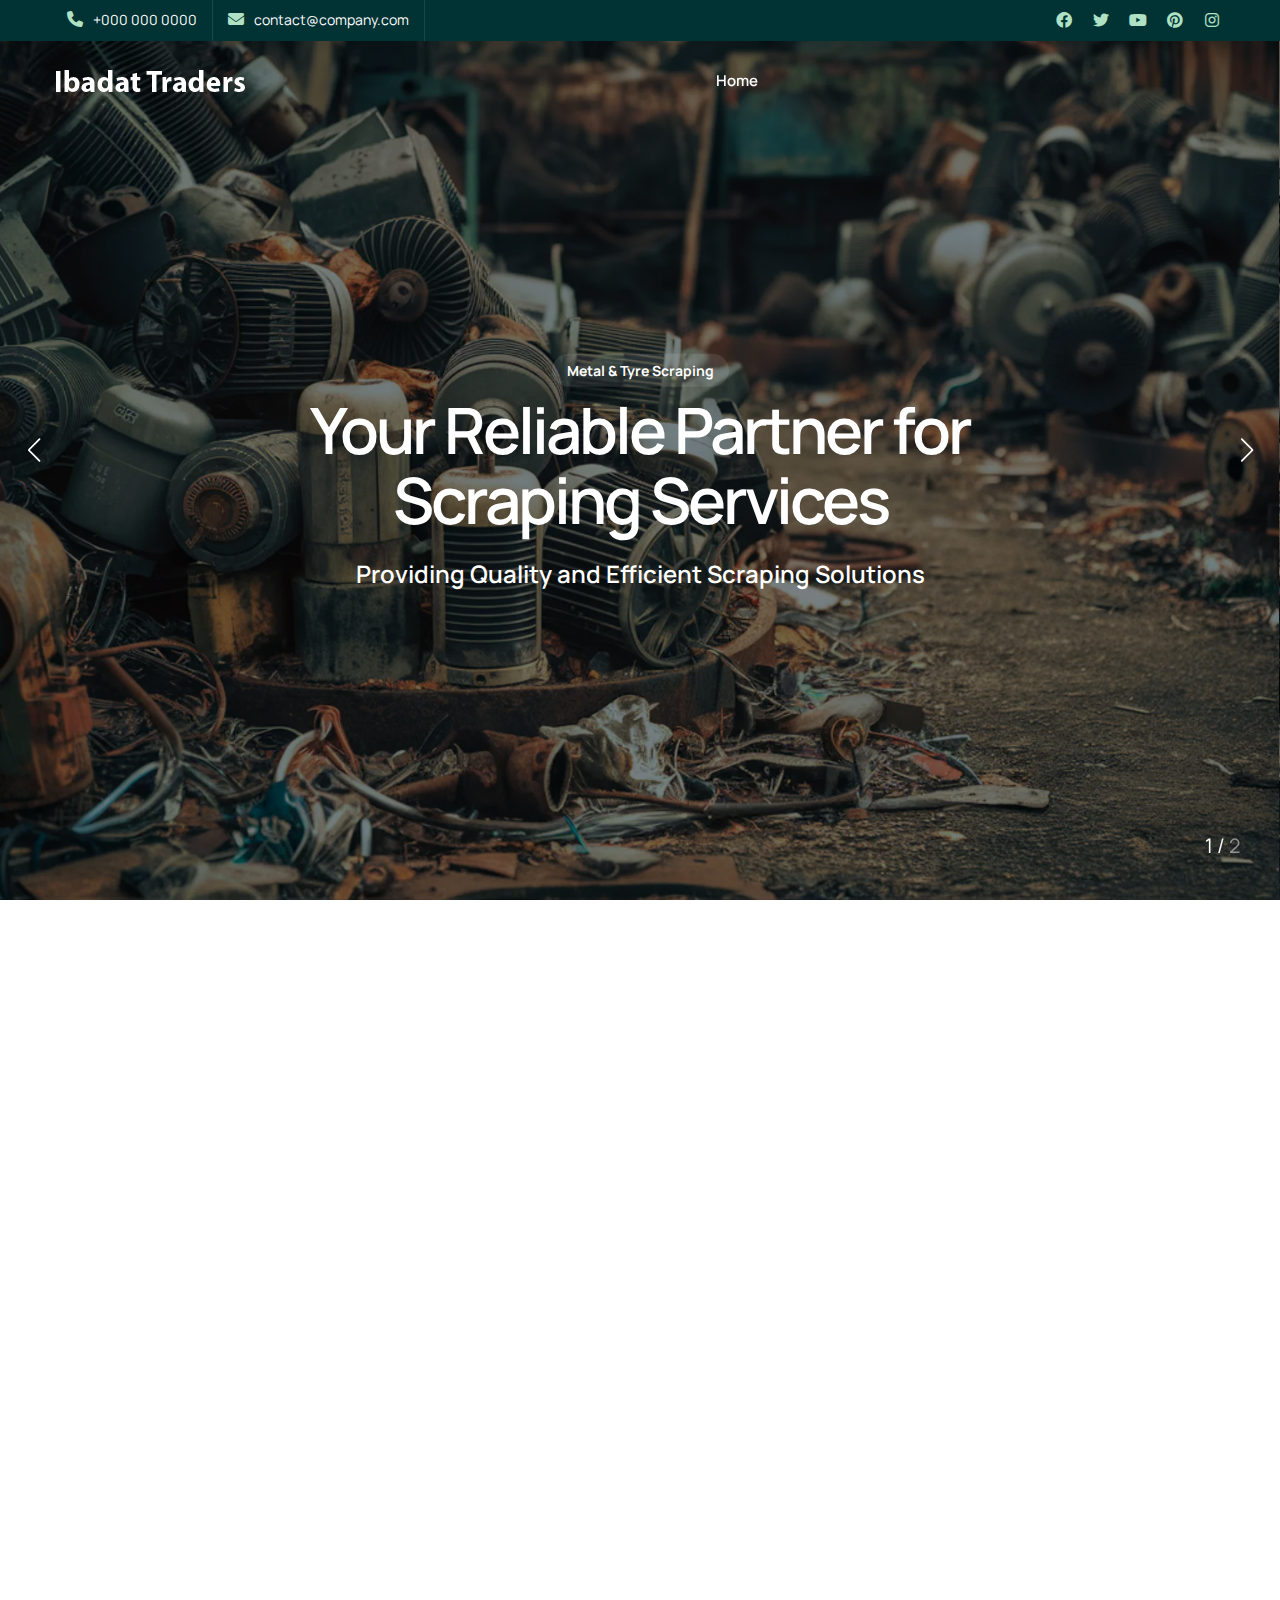
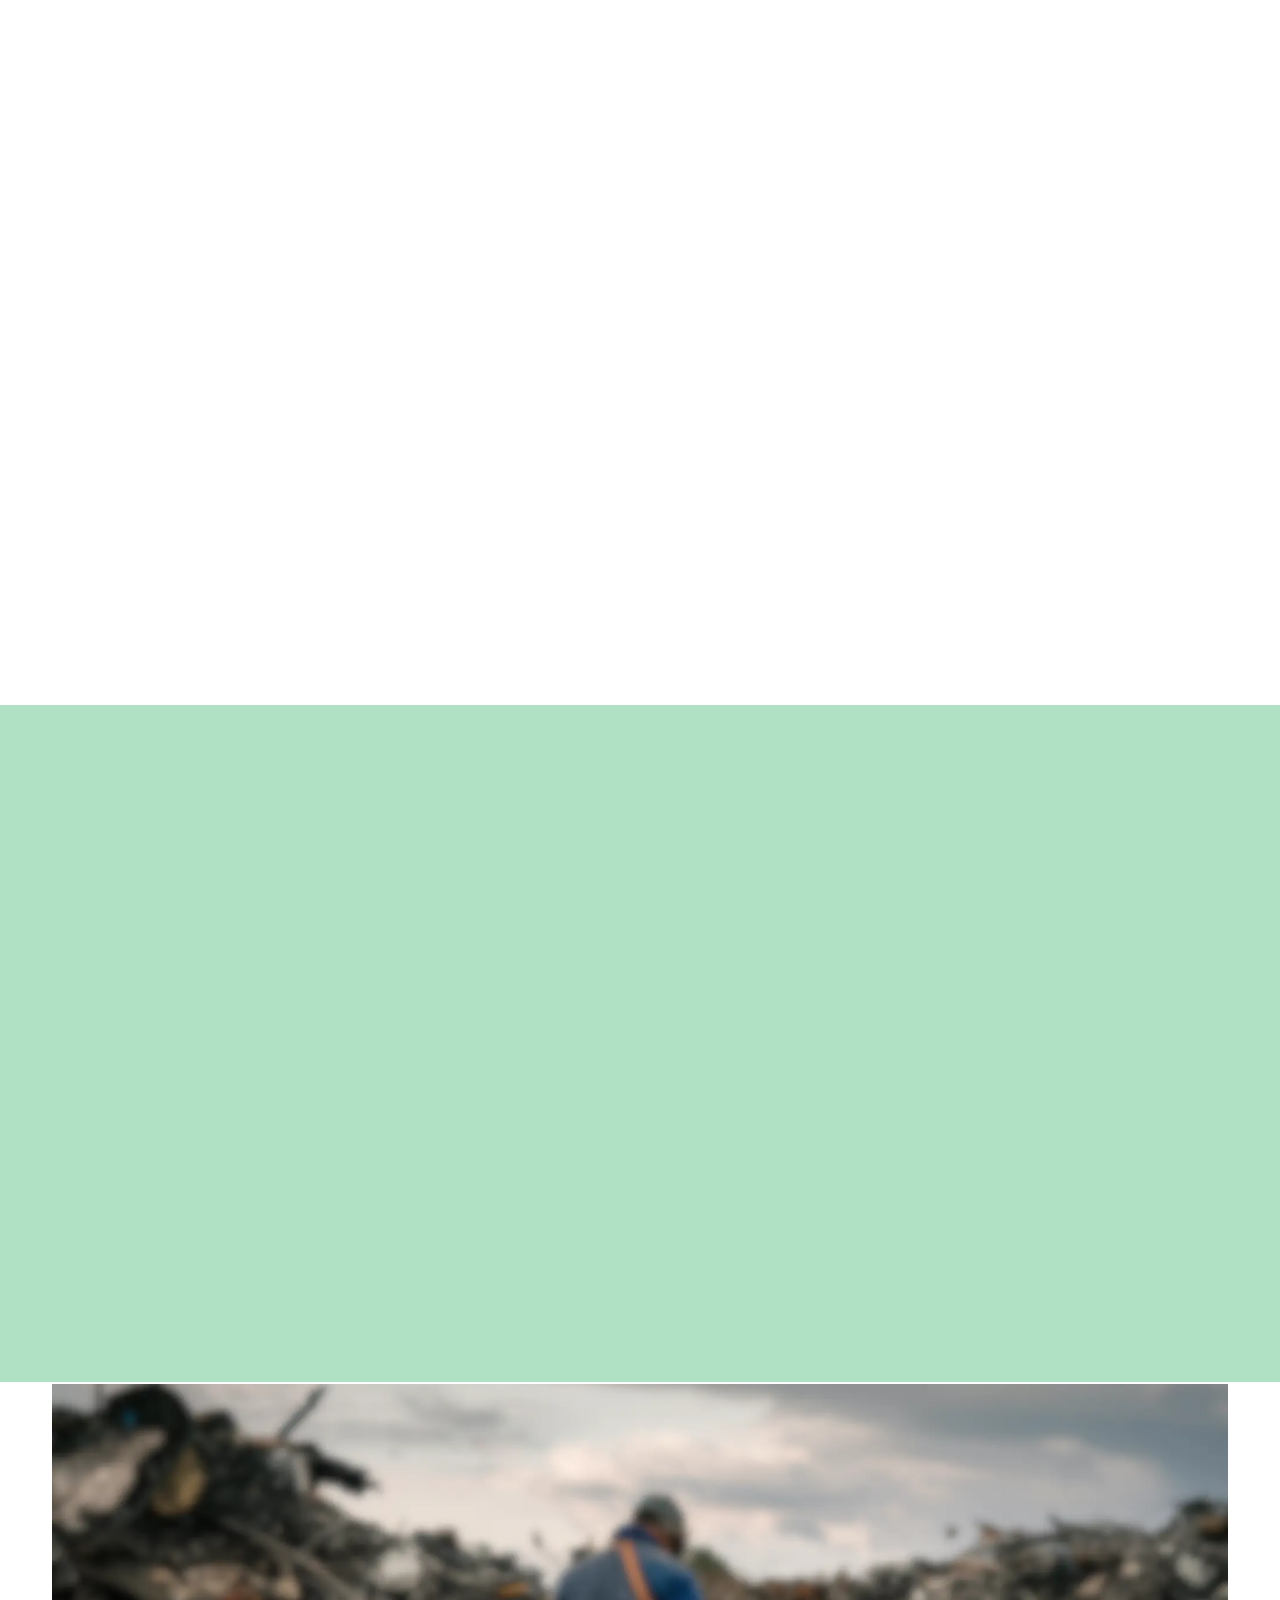
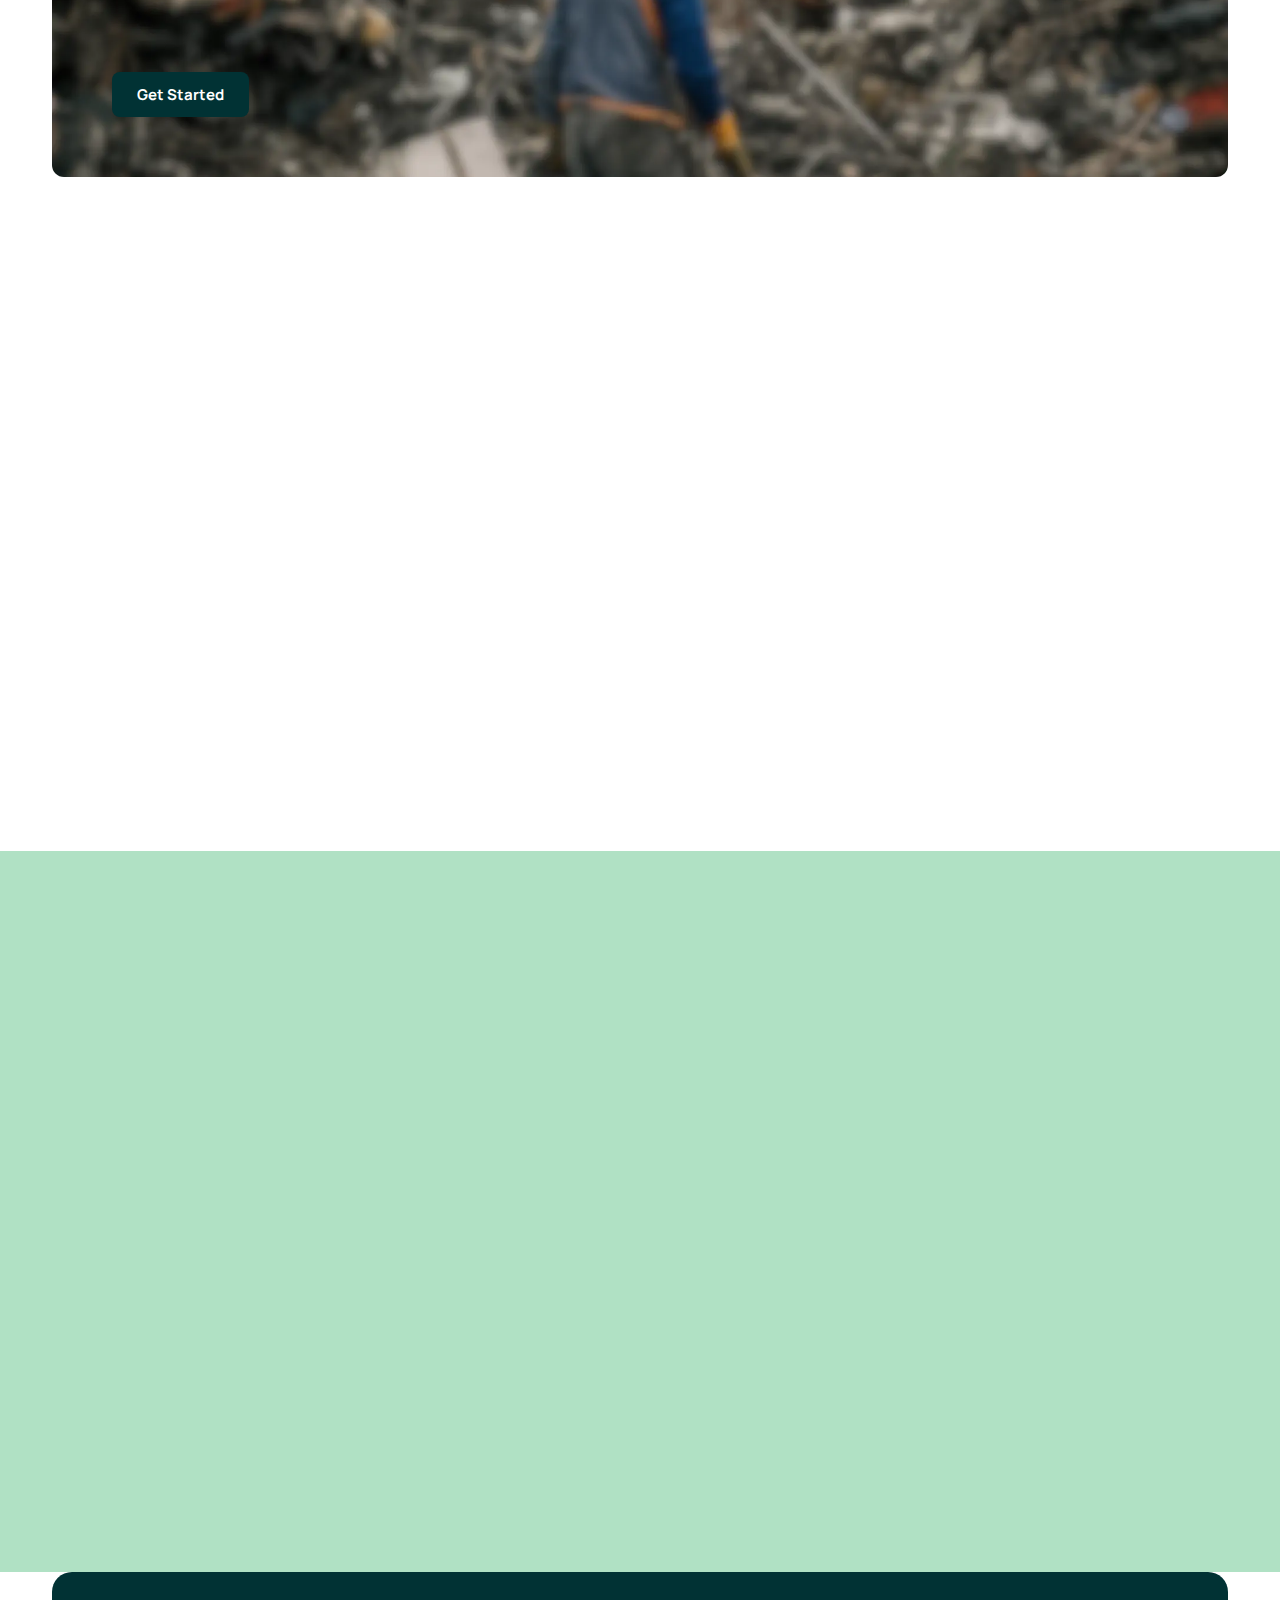
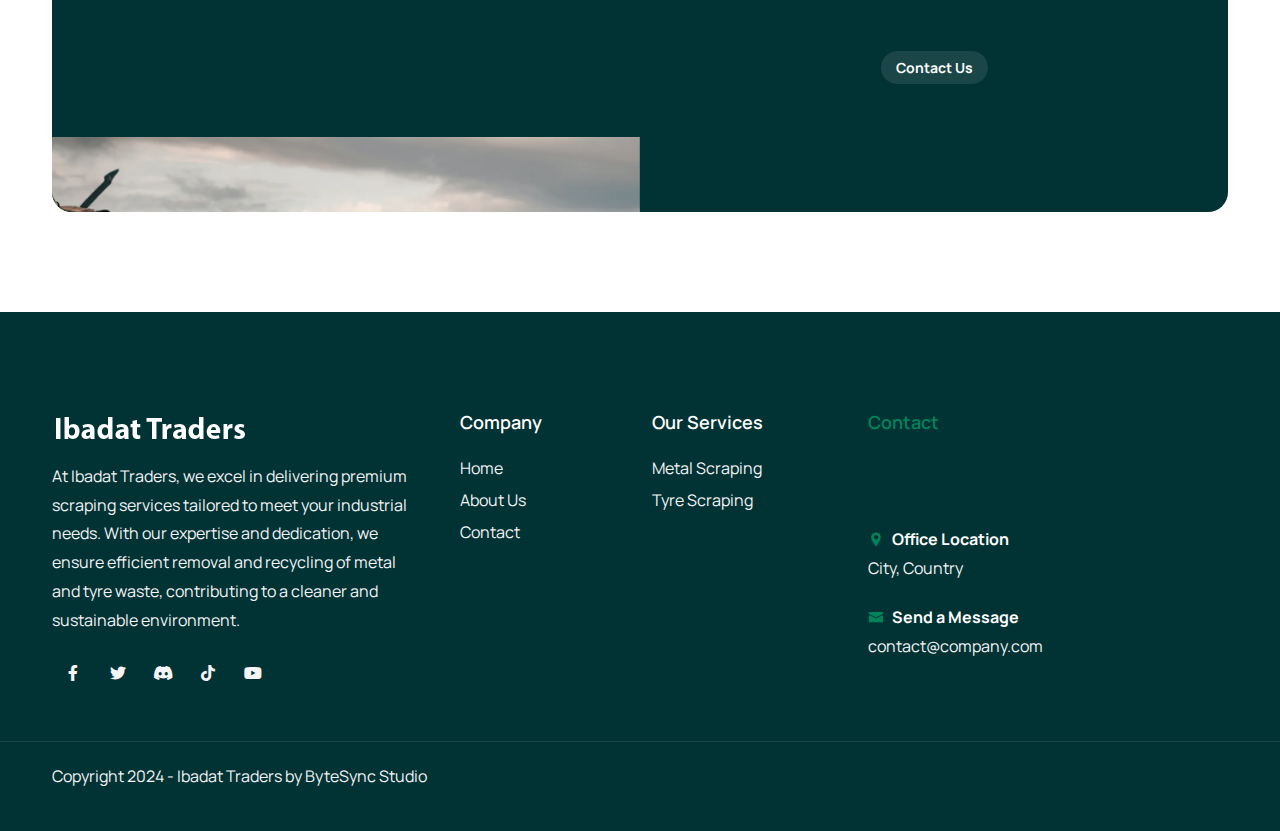
==== commit f5895051: "fixed bugs" ====
--- a/App/index.html
+++ b/App/index.html
@@ -377,7 +377,7 @@
                                             alt=""
                                         />
                                         <img
-                                            src="images/misc/services-1.webp"
+                                            src="images/misc/services-3.webp"
                                             class="img-fluid"
                                             alt=""
                                         />
@@ -411,7 +411,7 @@
                                             alt=""
                                         />
                                         <img
-                                            src="images/misc/services-2.webp"
+                                            src="images/misc/services-3.webp"
                                             class="img-fluid"
                                             alt=""
                                         />
@@ -784,69 +784,40 @@
                             <div class="col-lg-6">
                                 <div class="accordion s2 wow fadeInUp">
                                     <div class="accordion-section">
-                                        <div
-                                            class="accordion-section-title"
-                                            data-tab="#accordion-a1"
-                                        >
-                                            Question 1
-                                        </div>
-                                        <div
-                                            class="accordion-section-content"
-                                            id="accordion-a1"
-                                        >
-                                            <p>Answer</p>
-                                        </div>
-                                        <div
-                                            class="accordion-section-title"
-                                            data-tab="#accordion-a2"
-                                        >
-                                            Question 2
-                                        </div>
-                                        <div
-                                            class="accordion-section-content"
-                                            id="accordion-a2"
-                                        >
-                                            <p>Answer</p>
-                                        </div>
-                                        <div
-                                            class="accordion-section-title"
-                                            data-tab="#accordion-a3"
-                                        >
-                                            Question 3
-                                        </div>
-                                        <div
-                                            class="accordion-section-content"
-                                            id="accordion-a3"
-                                        >
-                                            <p>Answer</p>
-                                        </div>
-                                        <div
-                                            class="accordion-section-title"
-                                            data-tab="#accordion-a4"
-                                        >
-                                            Question 4
-                                        </div>
-                                        <div
-                                            class="accordion-section-content"
-                                            id="accordion-a4"
-                                        >
-                                            <p>Answer</p>
-                                        </div>
-                                        <div
-                                            class="accordion-section-title"
-                                            data-tab="#accordion-a5"
-                                        >
-                                            Question 5
-                                        </div>
-                                        <div
-                                            class="accordion-section-content"
-                                            id="accordion-a5"
-                                        >
-                                            <p>Answer</p>
-                                        </div>
-                                    </div>
-                                </div>
-                            </div>
+                                        <div class="accordion-section-title" data-tab="#accordion-a1">
+                                            What is metal scraping?
+                                        </div>
+                                        <div class="accordion-section-content" id="accordion-a1">
+                                            <p>Metal scraping is a process of removing metal material from a surface using a scraping tool.</p>
+                                        </div>
+                                        <div class="accordion-section-title" data-tab="#accordion-a2">
+                                            How is metal scraping done?
+                                        </div>
+                                        <div class="accordion-section-content" id="accordion-a2">
+                                            <p>Metal scraping is typically done by moving a scraping tool across the metal surface to remove imperfections or create a desired shape.</p>
+                                        </div>
+                                        <div class="accordion-section-title" data-tab="#accordion-a3">
+                                            What are the benefits of metal scraping?
+                                        </div>
+                                        <div class="accordion-section-content" id="accordion-a3">
+                                            <p>Metal scraping can improve surface finish, accuracy, and flatness of metal components.</p>
+                                        </div>
+                                        <div class="accordion-section-title" data-tab="#accordion-a4">
+                                            What is tire scraping?
+                                        </div>
+                                        <div class="accordion-section-content" id="accordion-a4">
+                                            <p>Tire scraping is a process of removing worn-out tread rubber from the surface of a tire.</p>
+                                        </div>
+                                        <div class="accordion-section-title" data-tab="#accordion-a5">
+                                            How does tire scraping benefit vehicle performance?
+                                        </div>
+                                        <div class="accordion-section-content" id="accordion-a5">
+                                            <p>Tire scraping helps to maintain proper traction and extends the lifespan of the tire by removing uneven wear.</p>
+                                        </div>
+                                    </div>
+                                </div>
+                            </div>
+                            
                         </div>
                     </div>
                 </section>
--- a/App/css/style.css
+++ b/App/css/style.css
@@ -13201,6 +13201,7 @@
   border-radius:30px;
   -moz-border-radius:30px;
   -webkit-border-radius:30px;
+  margin-top: 10px;
 }
 
 .dark-scheme .subtitle, .text-light .subtitle{
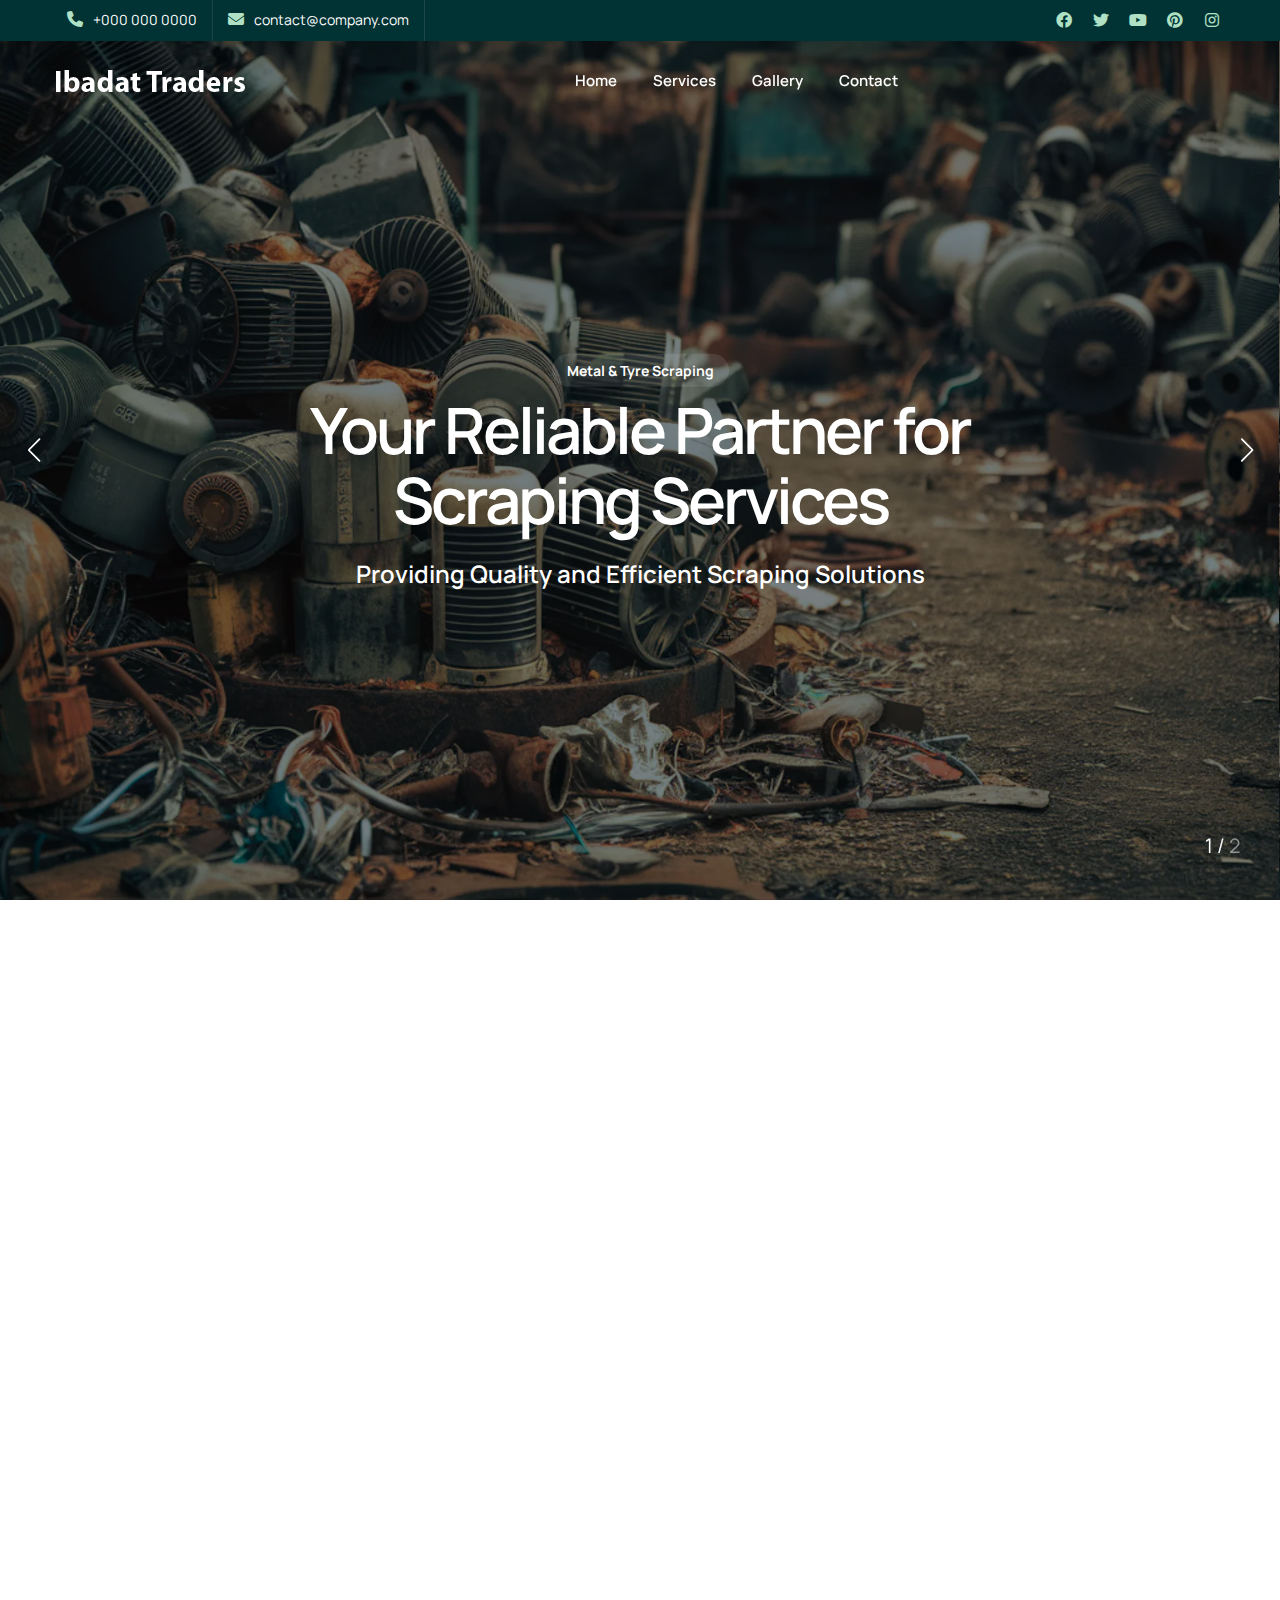
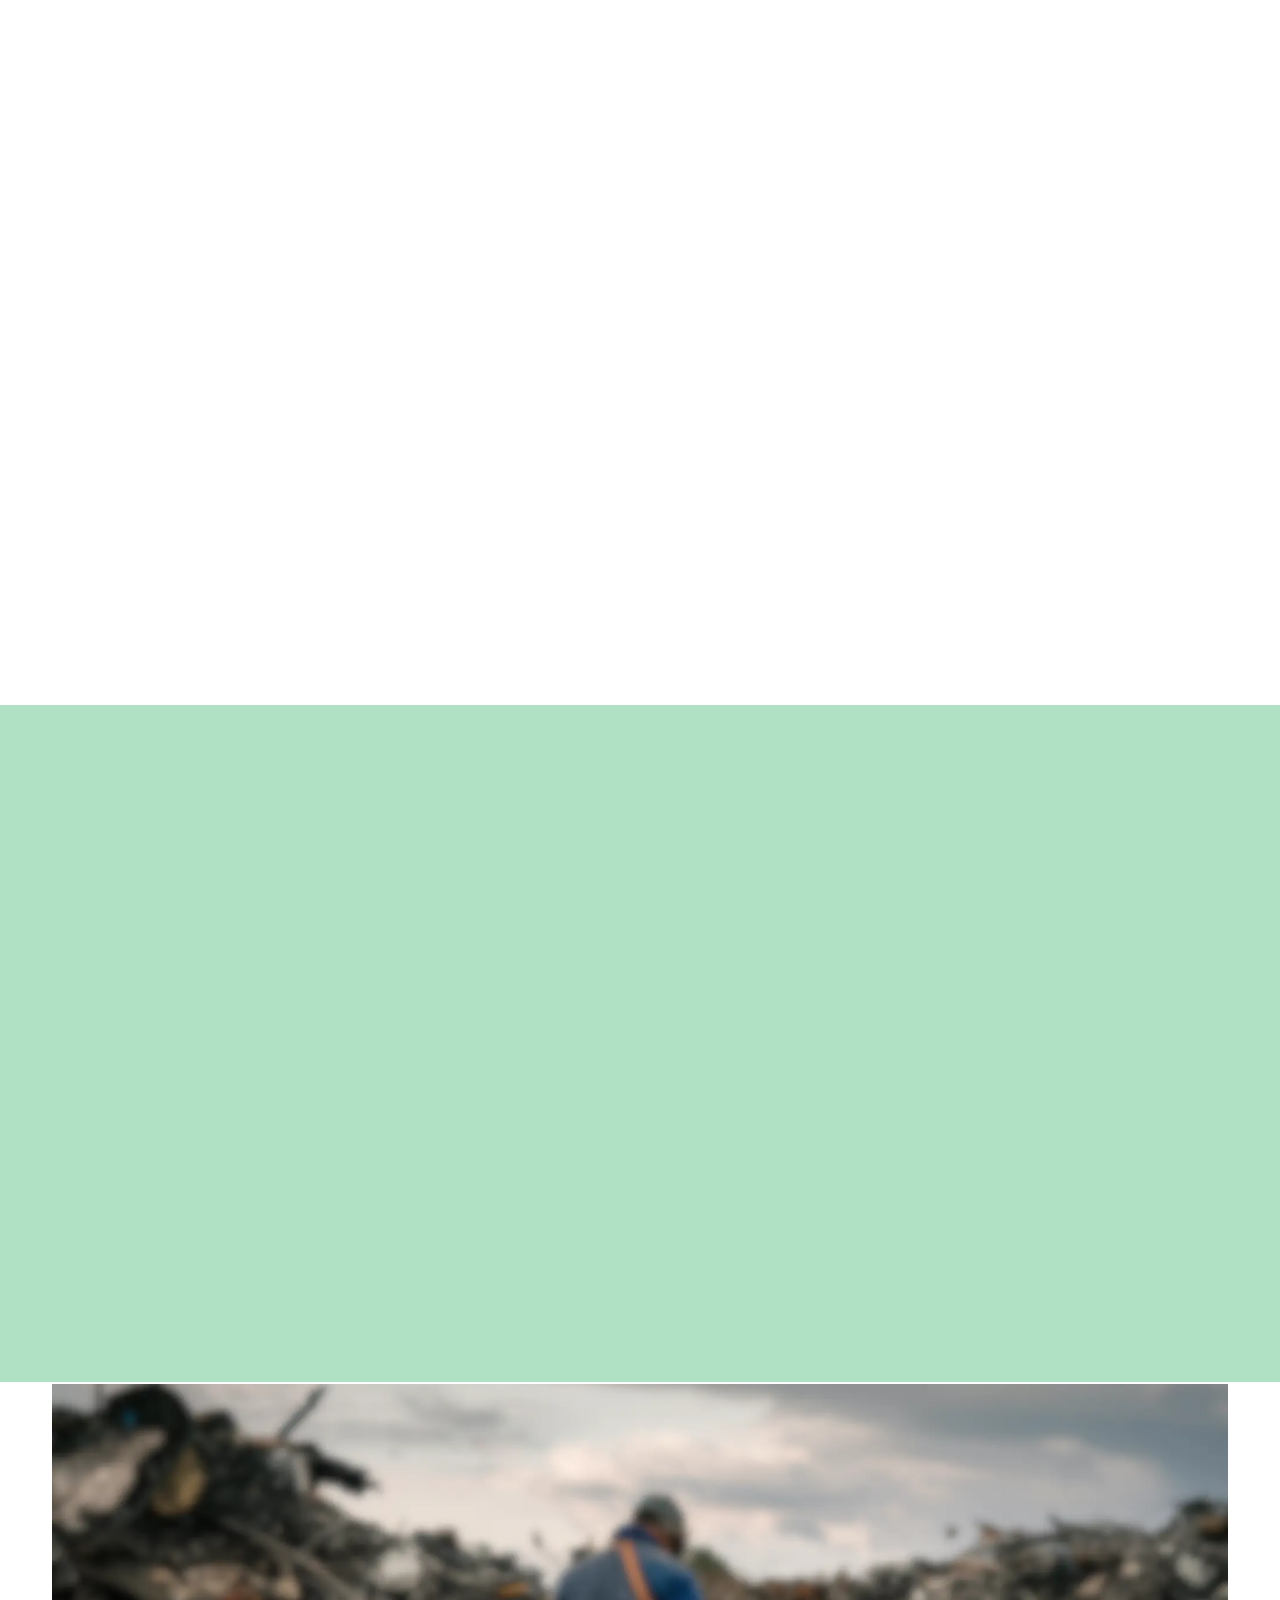
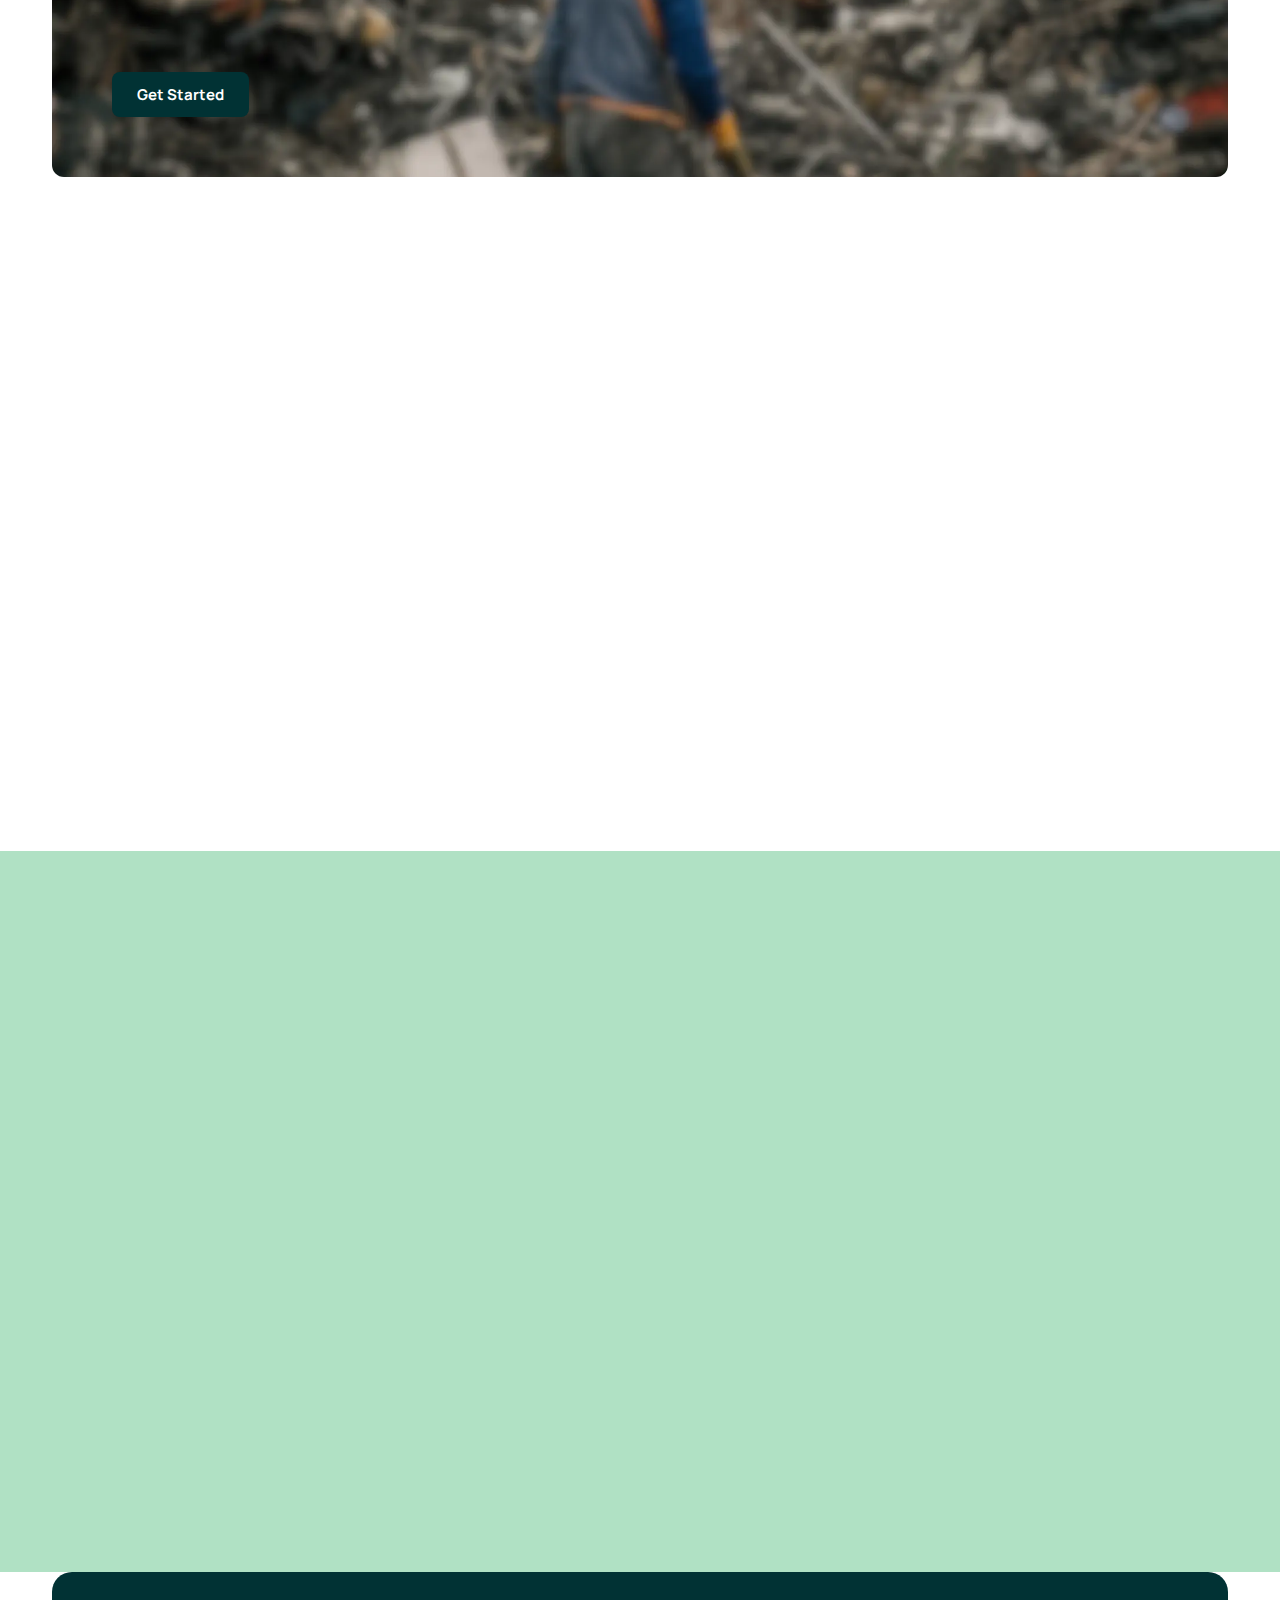
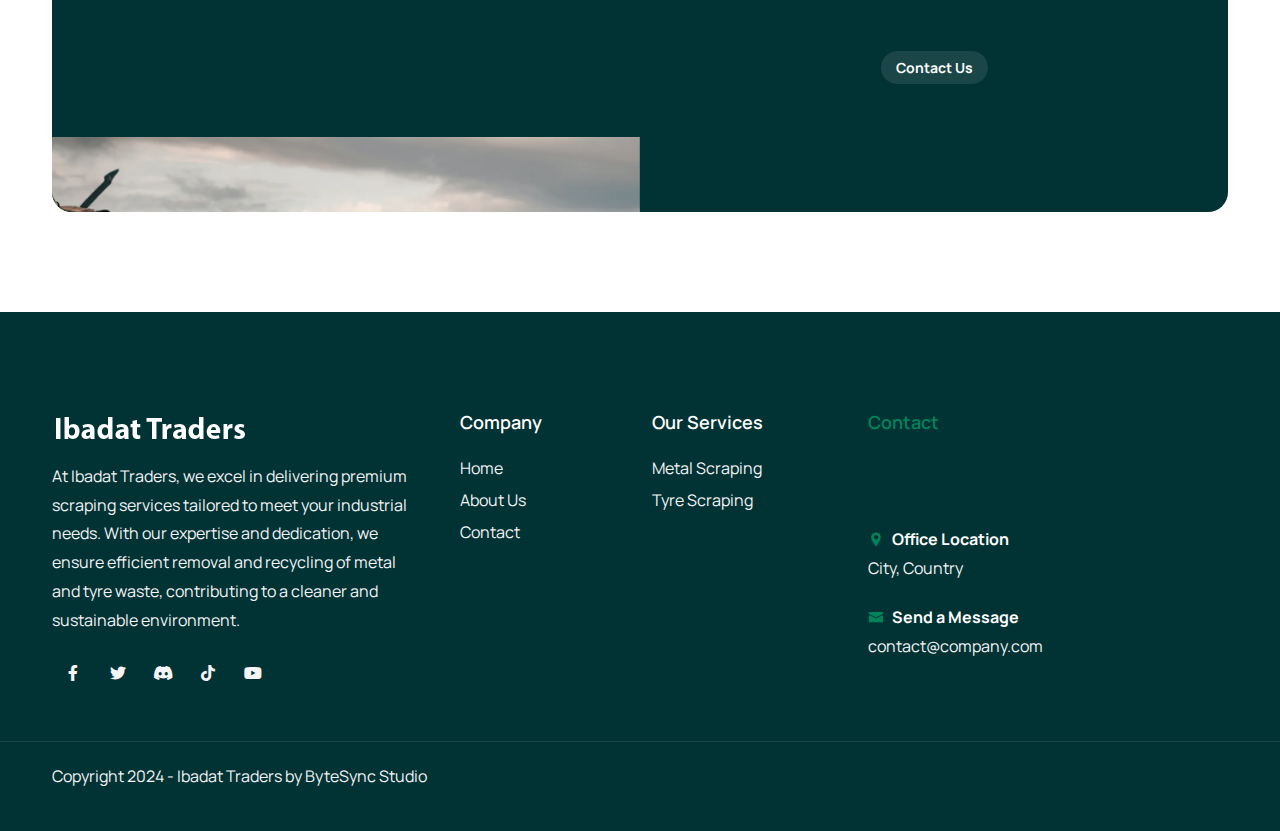
==== commit d7f6ccc6: "." ====
--- a/App/index.html
+++ b/App/index.html
@@ -124,17 +124,17 @@
                                                 href="index.html"
                                                 >Home</a
                                             >
-                                            <!-- </li>
+                                            </li>
                                     <li><a class="menu-item" href="#">Services</a>
-                                        <ul>
+                                        <!-- <ul>
                                             <li><a class="menu-item" href="installation.html">Installation</a></li>
                                             <li><a class="menu-item" href="repair.html">Repair</a></li>
                                             <li><a class="menu-item" href="maintenance.html">Maintenance</a></li>
-                                        </ul>
+                                        </ul> -->
                                     </li>
-                                    <li><a class="menu-item" href="about.html">About Us</a></li>
-                                    <li><a class="menu-item" href="projects.html">Projects</a></li>
-                                    <li><a class="menu-item" href="contact.html">Contact</a></li> -->
+                                    <!-- <li><a class="menu-item" href="about.html">About Us</a></li> -->
+                                    <li><a class="menu-item" href="#">Gallery</a></li>
+                                    <li><a class="menu-item" href="contact.html">Contact</a></li>
                                         </li>
                                     </ul>
                                 </div>
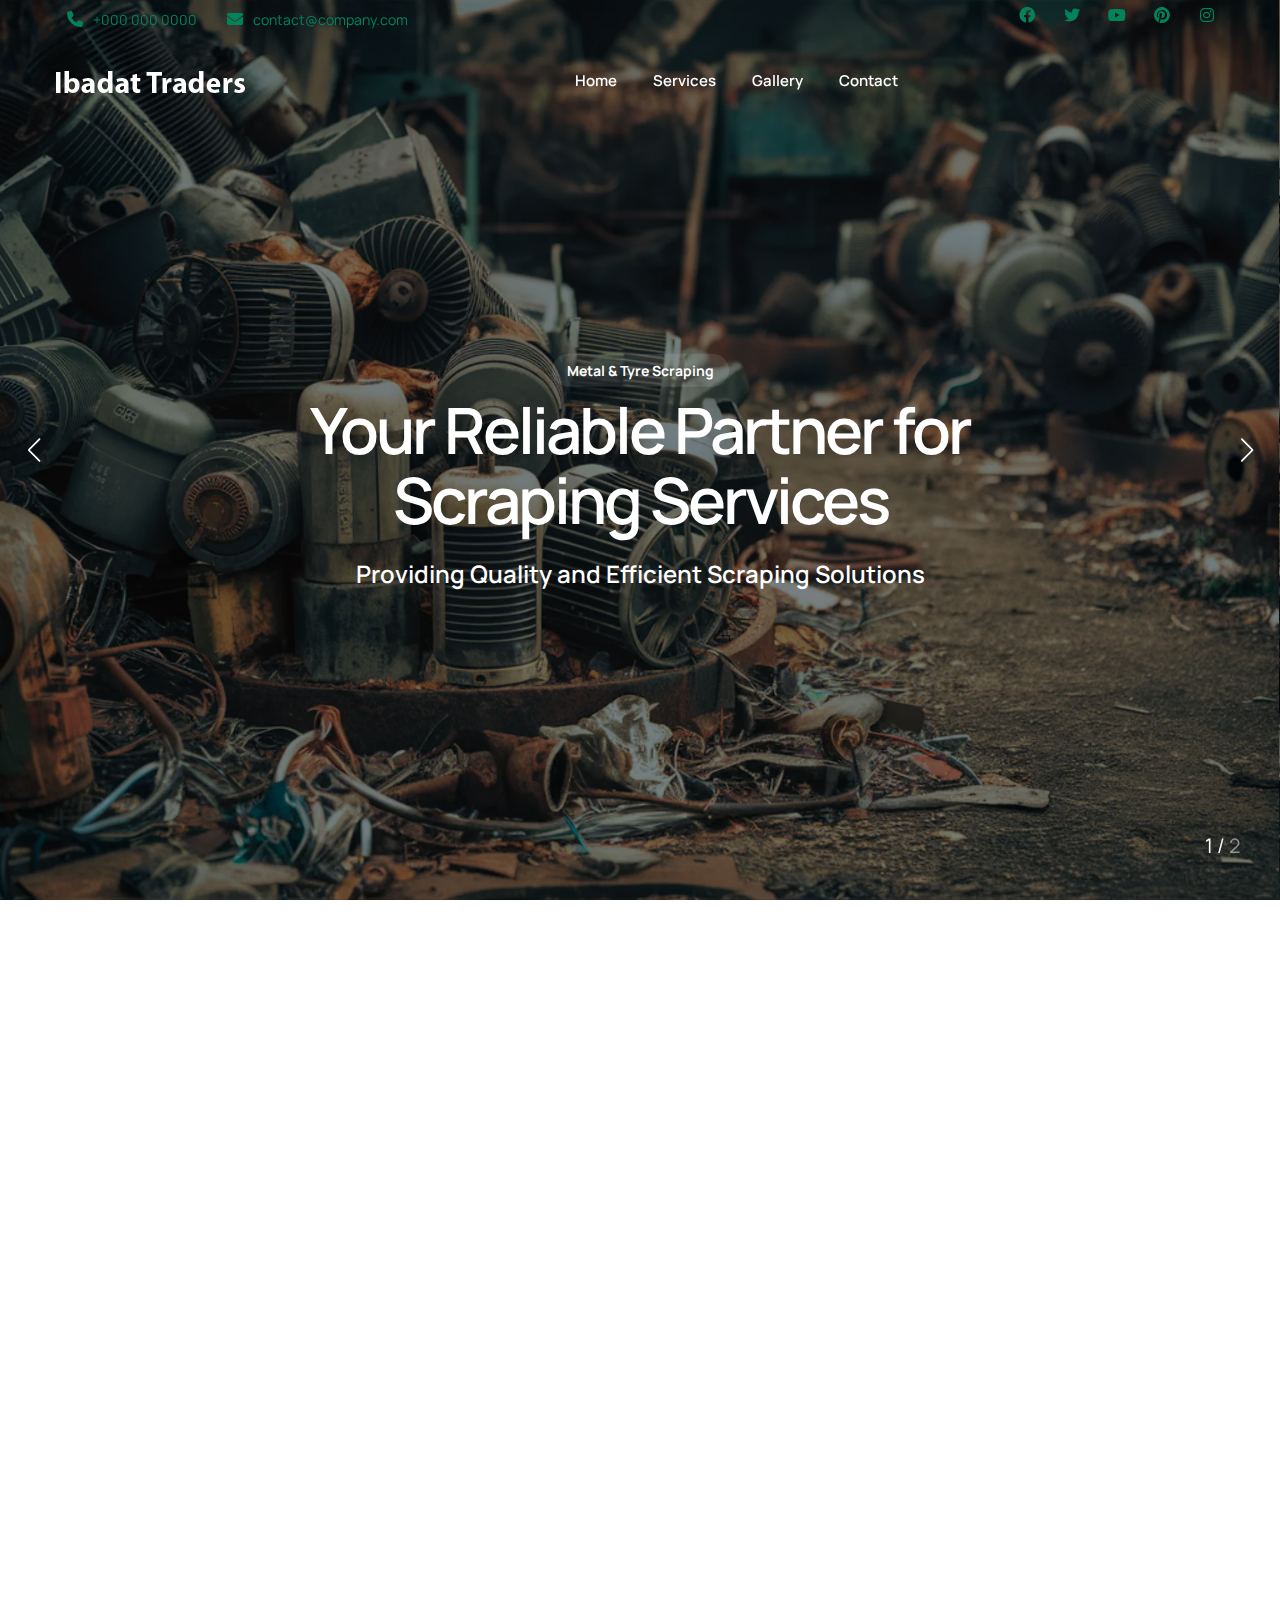
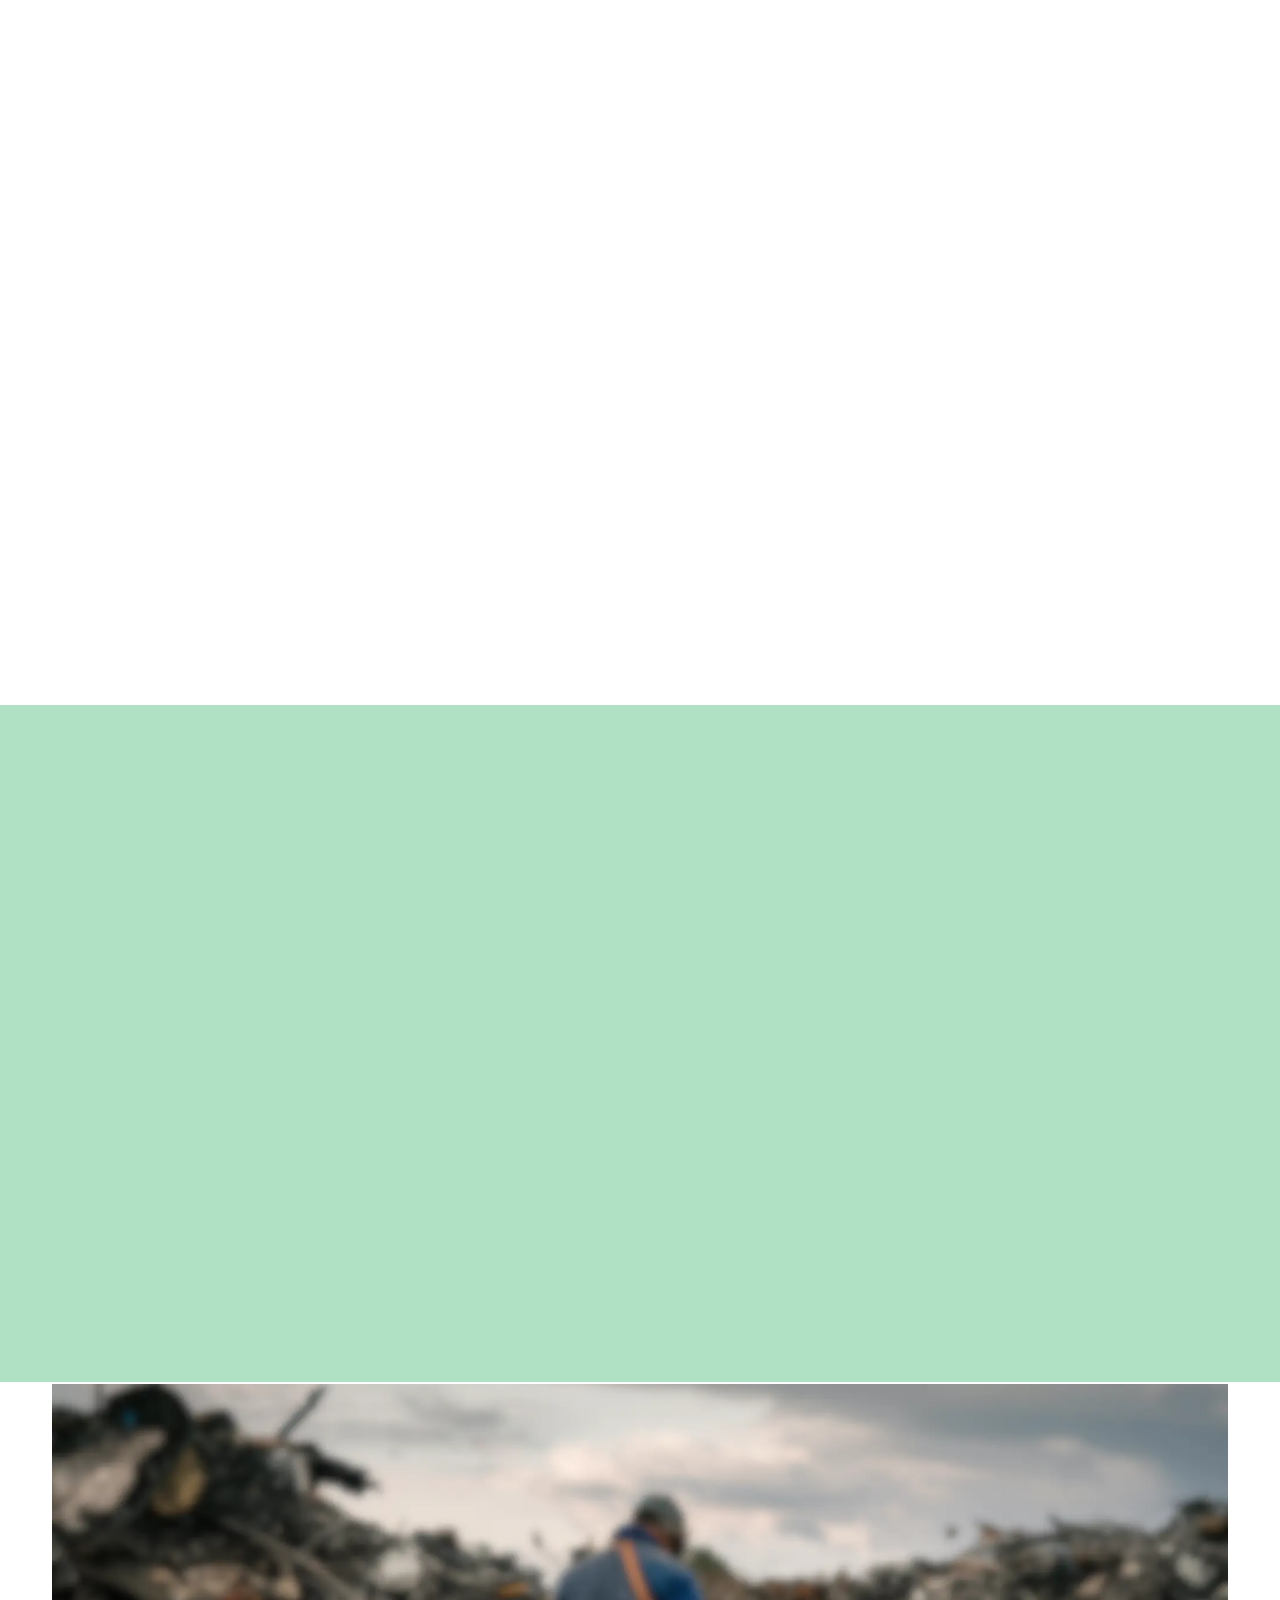
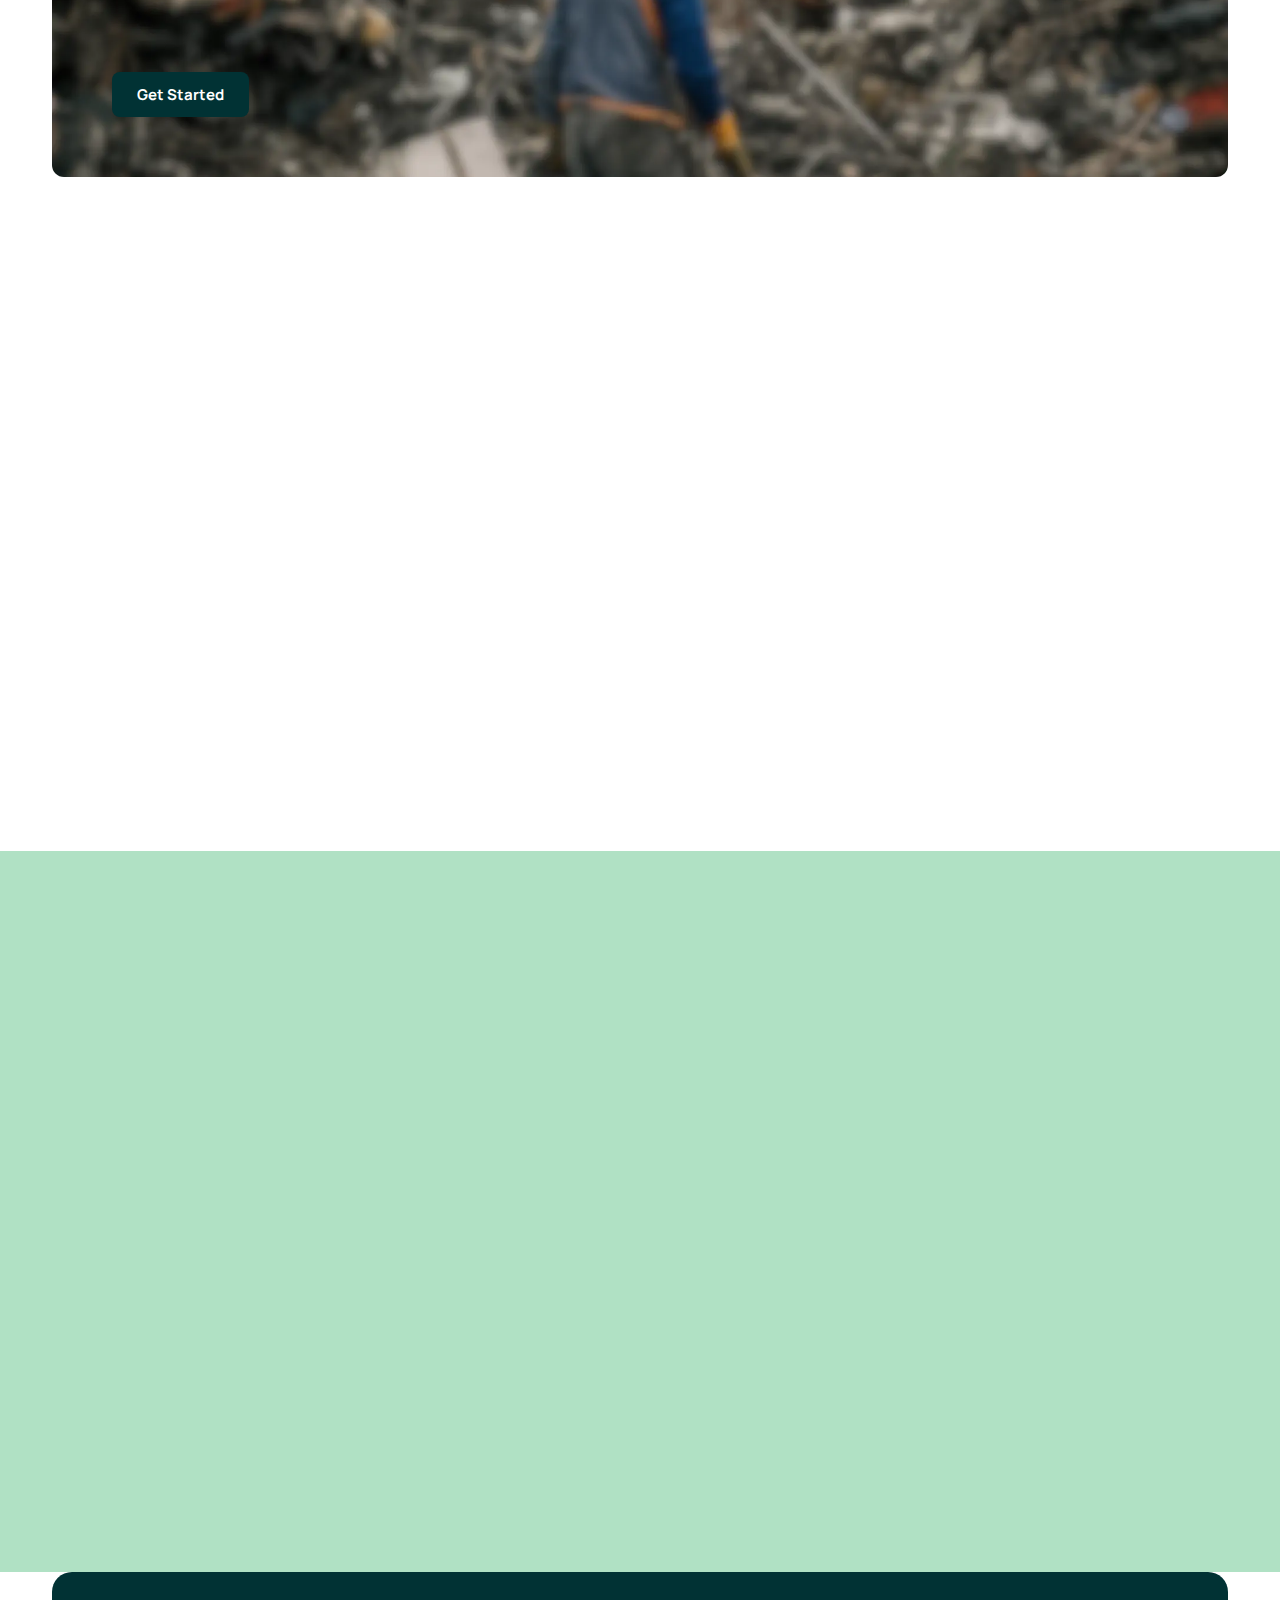
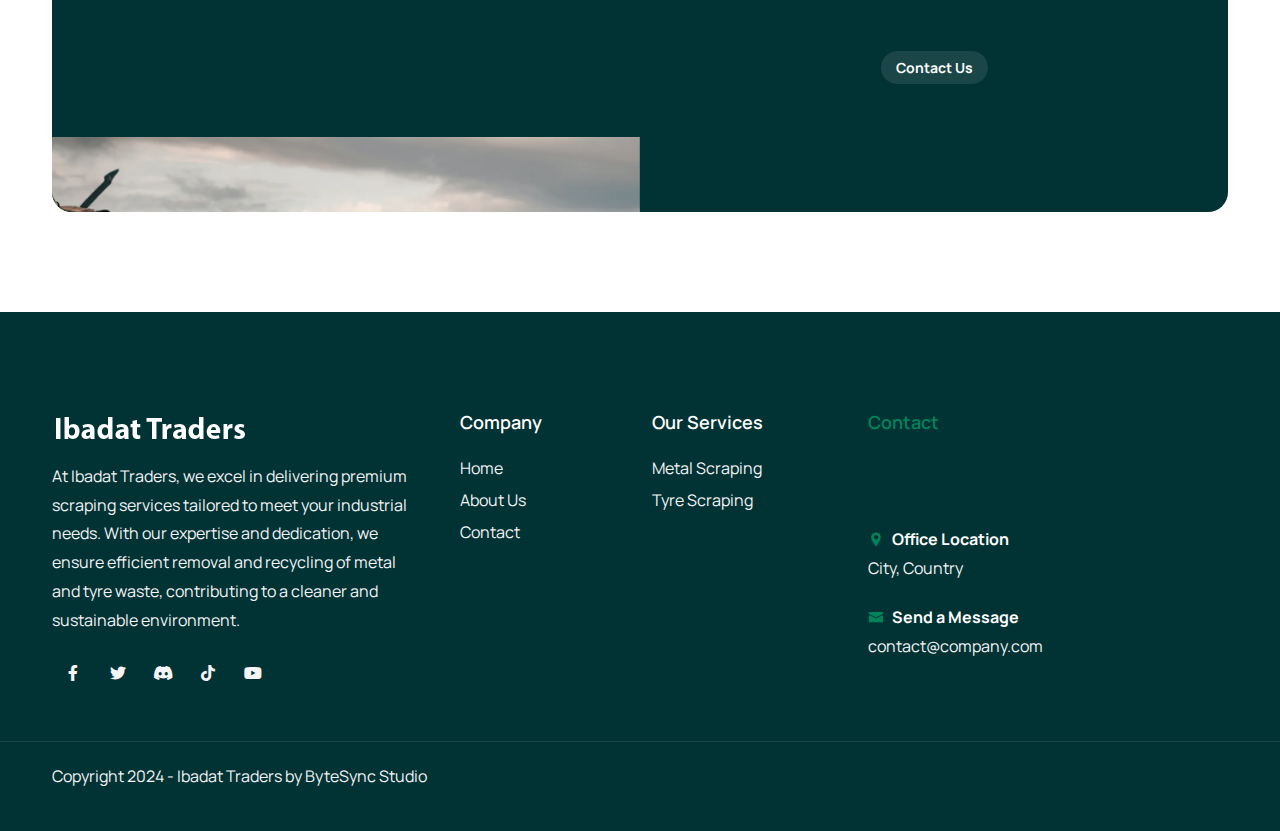
==== commit 950a2a99: "final" ====
--- a/App/index.html
+++ b/App/index.html
@@ -45,7 +45,7 @@
 
             <!-- header begin -->
             <header class="transparent scroll-light has-topbar">
-                <div id="topbar">
+                <div i8d="topbar">
                     <div class="container">
                         <div class="topbar-left xs-hide">
                             <div class="topbar-widget">
@@ -133,7 +133,7 @@
                                         </ul> -->
                                     </li>
                                     <!-- <li><a class="menu-item" href="about.html">About Us</a></li> -->
-                                    <li><a class="menu-item" href="#">Gallery</a></li>
+                                    <li><a class="menu-item" href="gallery.html">Gallery</a></li>
                                     <li><a class="menu-item" href="contact.html">Contact</a></li>
                                         </li>
                                     </ul>
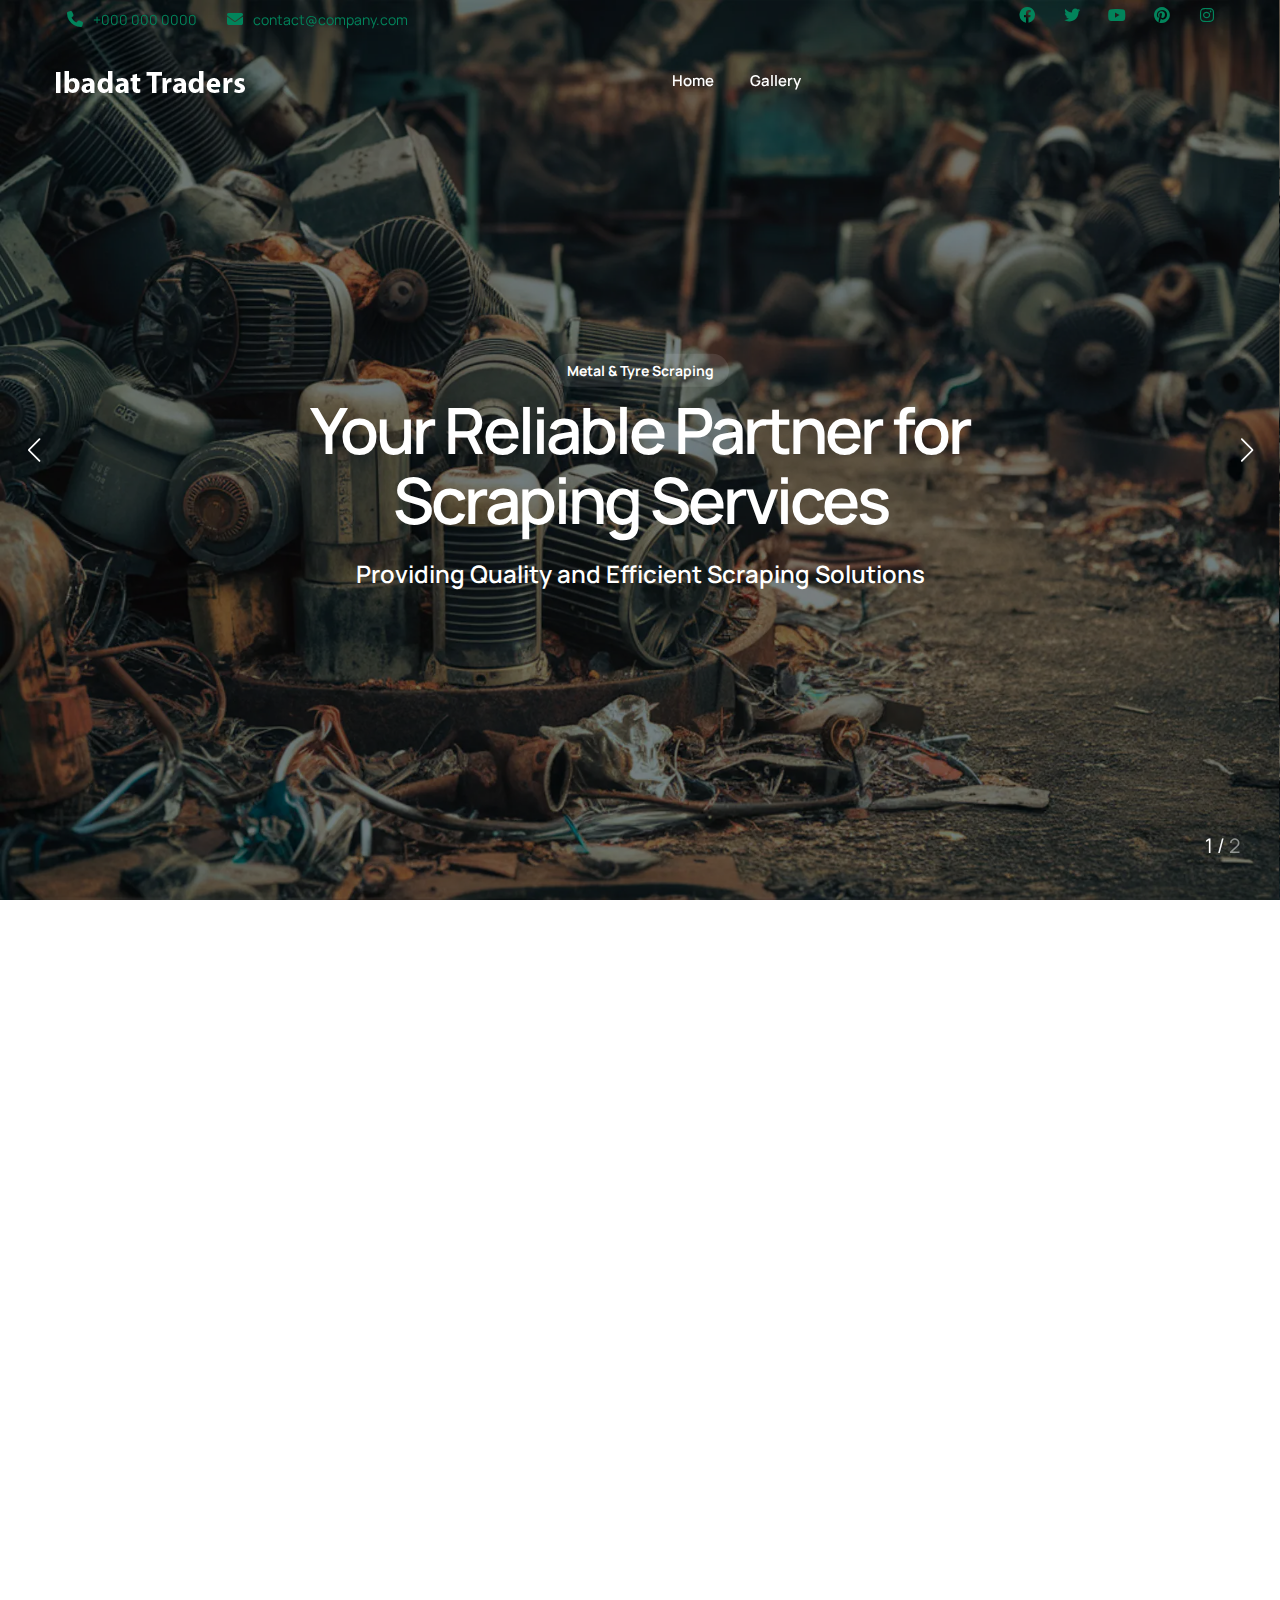
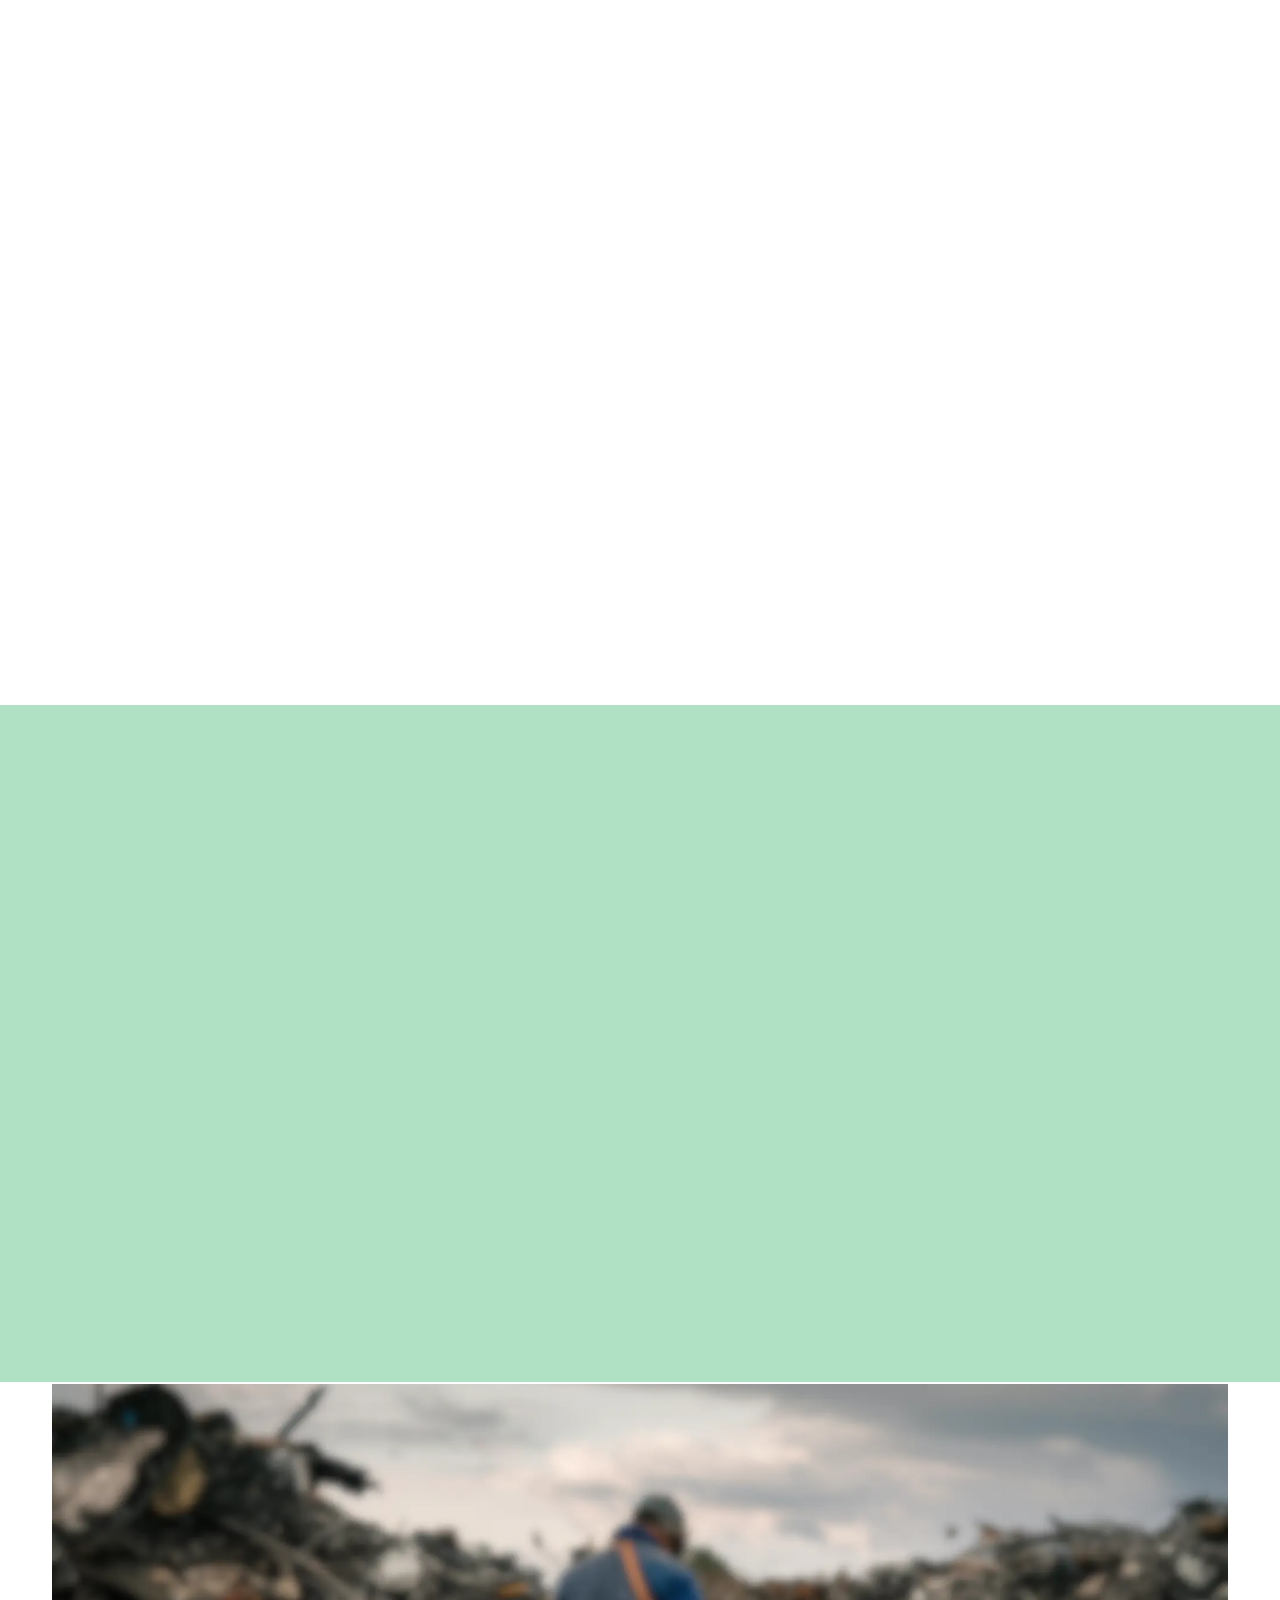
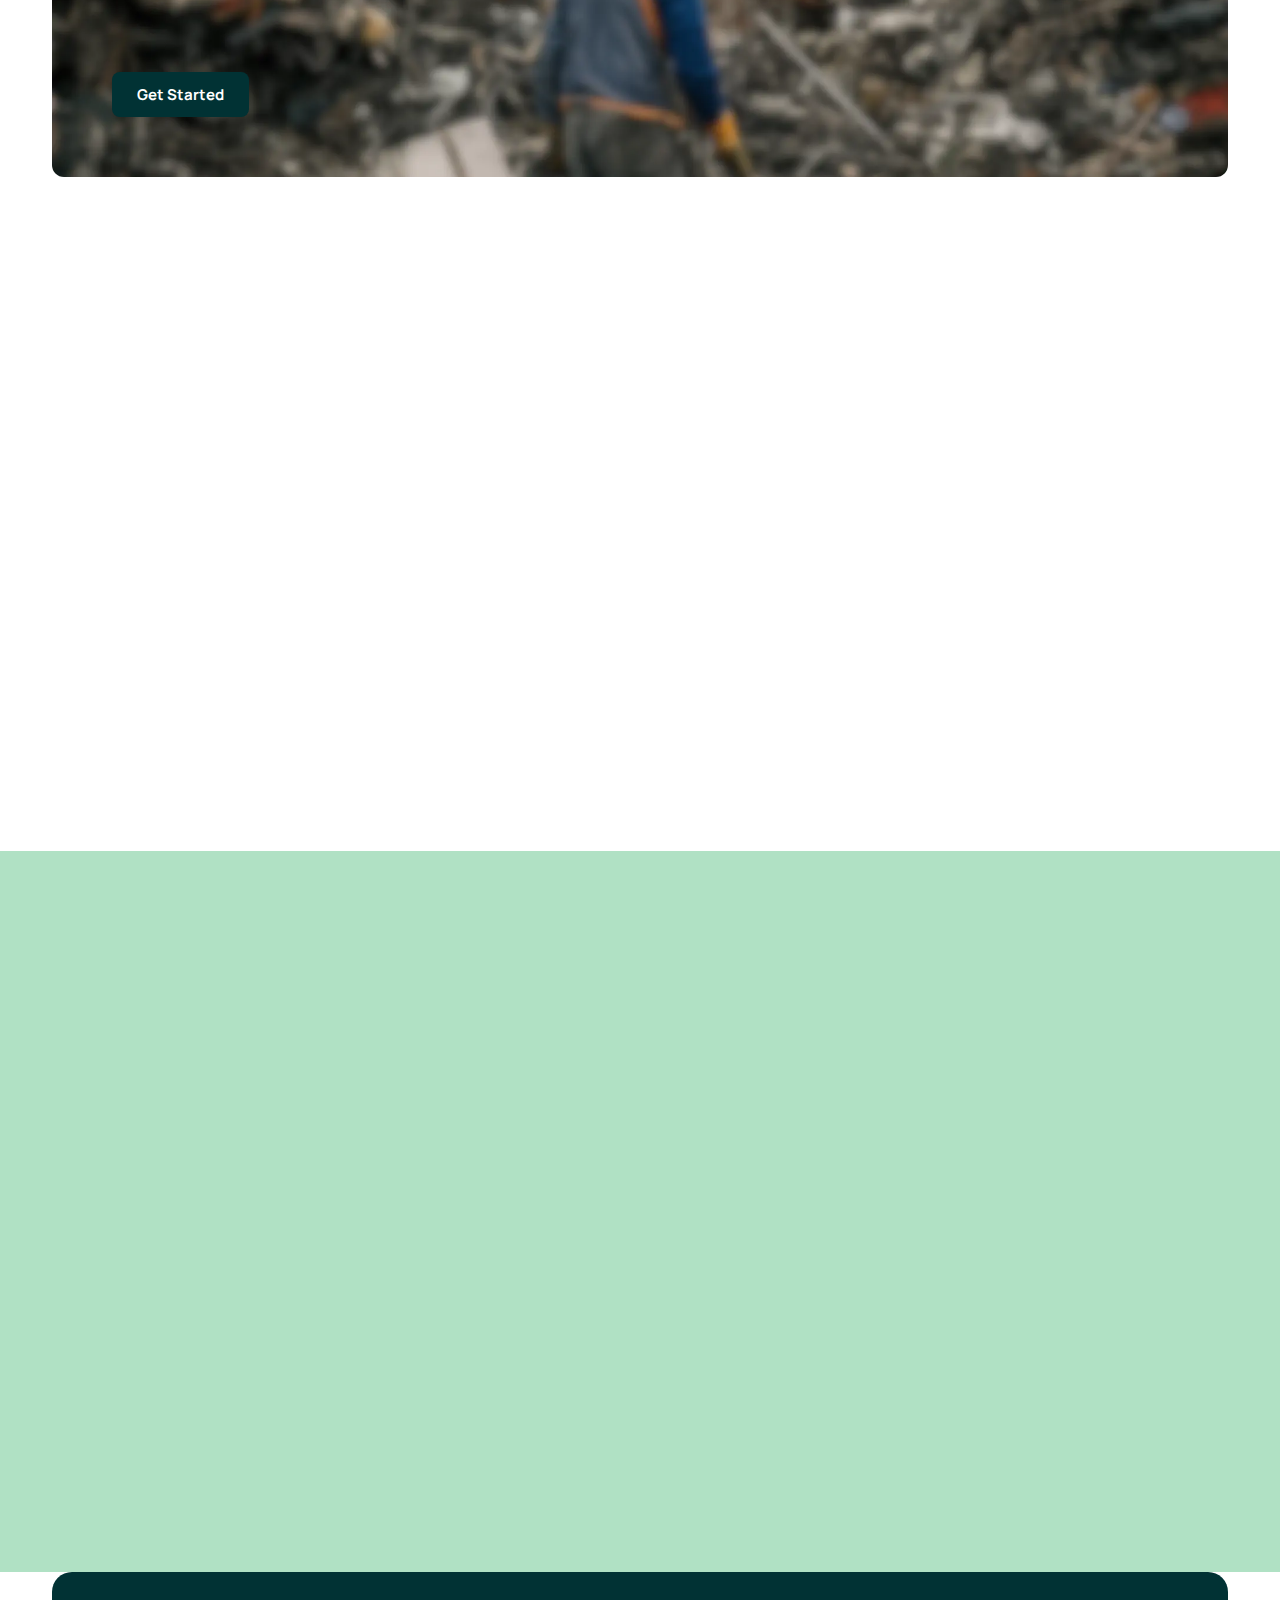
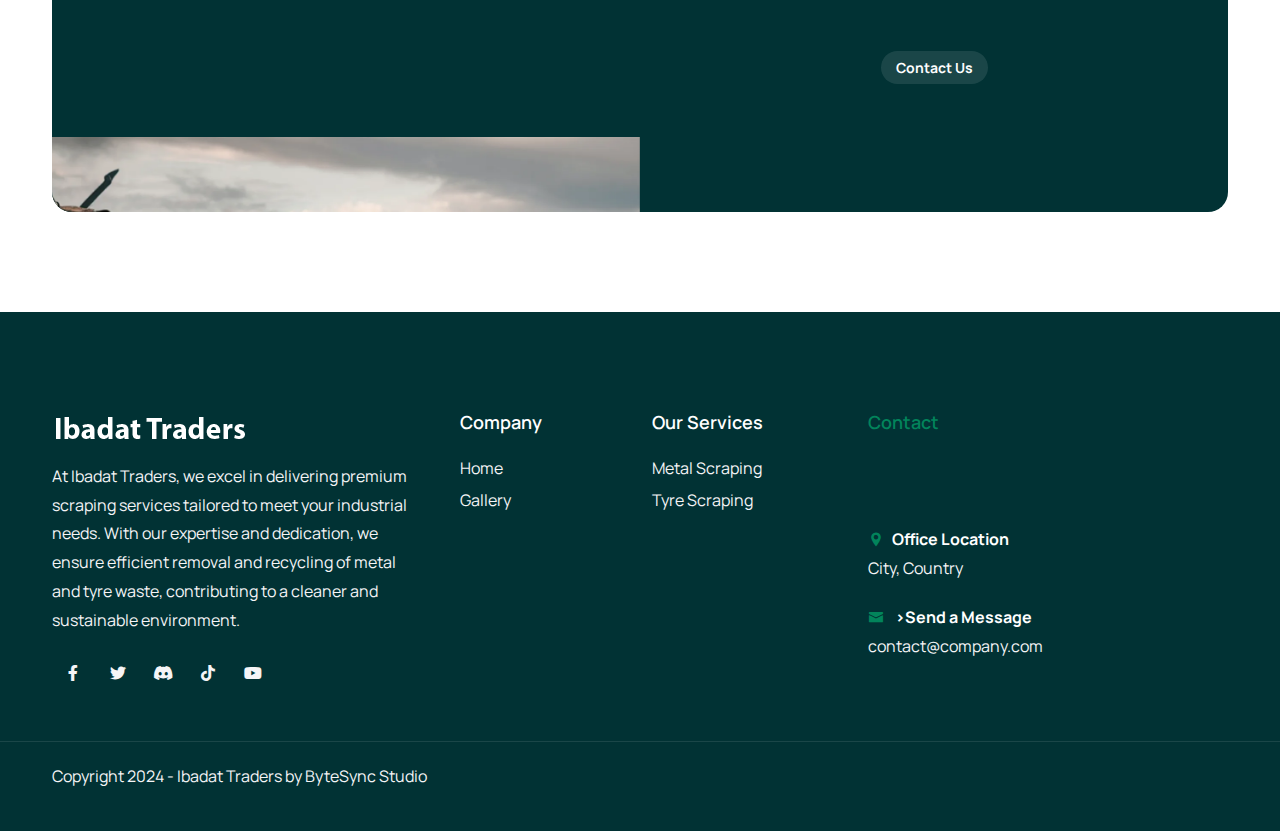
==== commit 6c315be1: "changed Header/footer" ====
--- a/App/index.html
+++ b/App/index.html
@@ -118,24 +118,8 @@
                                 </div>
                                 <div class="de-flex-col header-col-mid">
                                     <ul id="mainmenu">
-                                        <li>
-                                            <a
-                                                class="menu-item"
-                                                href="index.html"
-                                                >Home</a
-                                            >
-                                            </li>
-                                    <li><a class="menu-item" href="#">Services</a>
-                                        <!-- <ul>
-                                            <li><a class="menu-item" href="installation.html">Installation</a></li>
-                                            <li><a class="menu-item" href="repair.html">Repair</a></li>
-                                            <li><a class="menu-item" href="maintenance.html">Maintenance</a></li>
-                                        </ul> -->
-                                    </li>
-                                    <!-- <li><a class="menu-item" href="about.html">About Us</a></li> -->
-                                    <li><a class="menu-item" href="gallery.html">Gallery</a></li>
-                                    <li><a class="menu-item" href="contact.html">Contact</a></li>
-                                        </li>
+                                        <li><a class="menu-item" href="index.html">Home</a></li>
+                                        <li><a class="menu-item" href="gallery.html">Gallery</a></li>
                                     </ul>
                                 </div>
                                 <div class="de-flex-col"></div>
@@ -942,11 +926,8 @@
                                     <div class="widget">
                                         <h5>Company</h5>
                                         <ul>
-                                            <li><a href="#">Home</a></li>
-                                            <li><a href="#">About Us</a></li>
-                                            <li><a href="#">Contact</a></li>
-                                            <!-- <li><a href="#">News</a></li>
-                                            <li><a href="#">Gallery</a></li> -->
+                                            <li><a href="index.html">Home</a></li>
+                                            <li><a href="gallery.html">Gallery</a></li>
                                         </ul>
                                     </div>
                                 </div>
@@ -991,7 +972,7 @@
                                 <div class="fw-bold text-white">
                                     <i
                                         class="icofont-envelope me-2 id-color-2"
-                                    ></i
+                                    ></i>
                                     >Send a Message
                                 </div>
                                 contact@company.com
